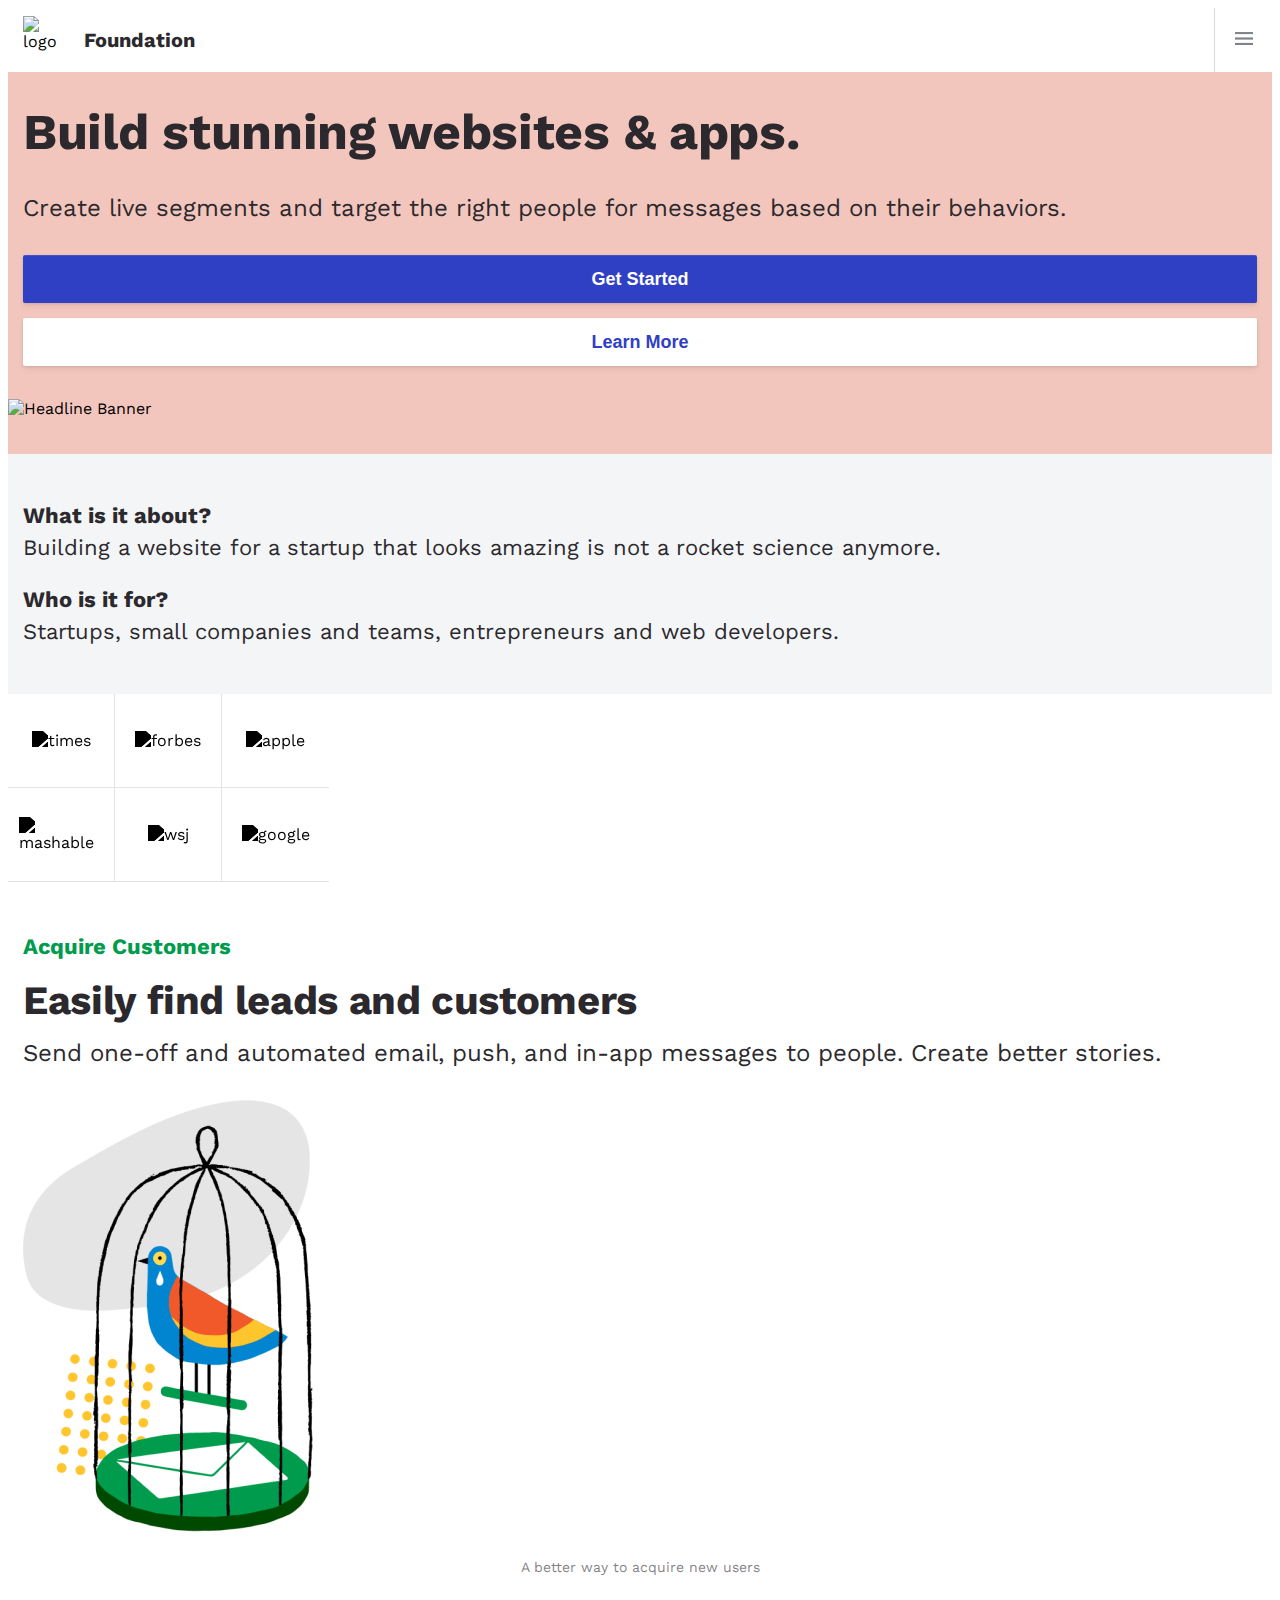
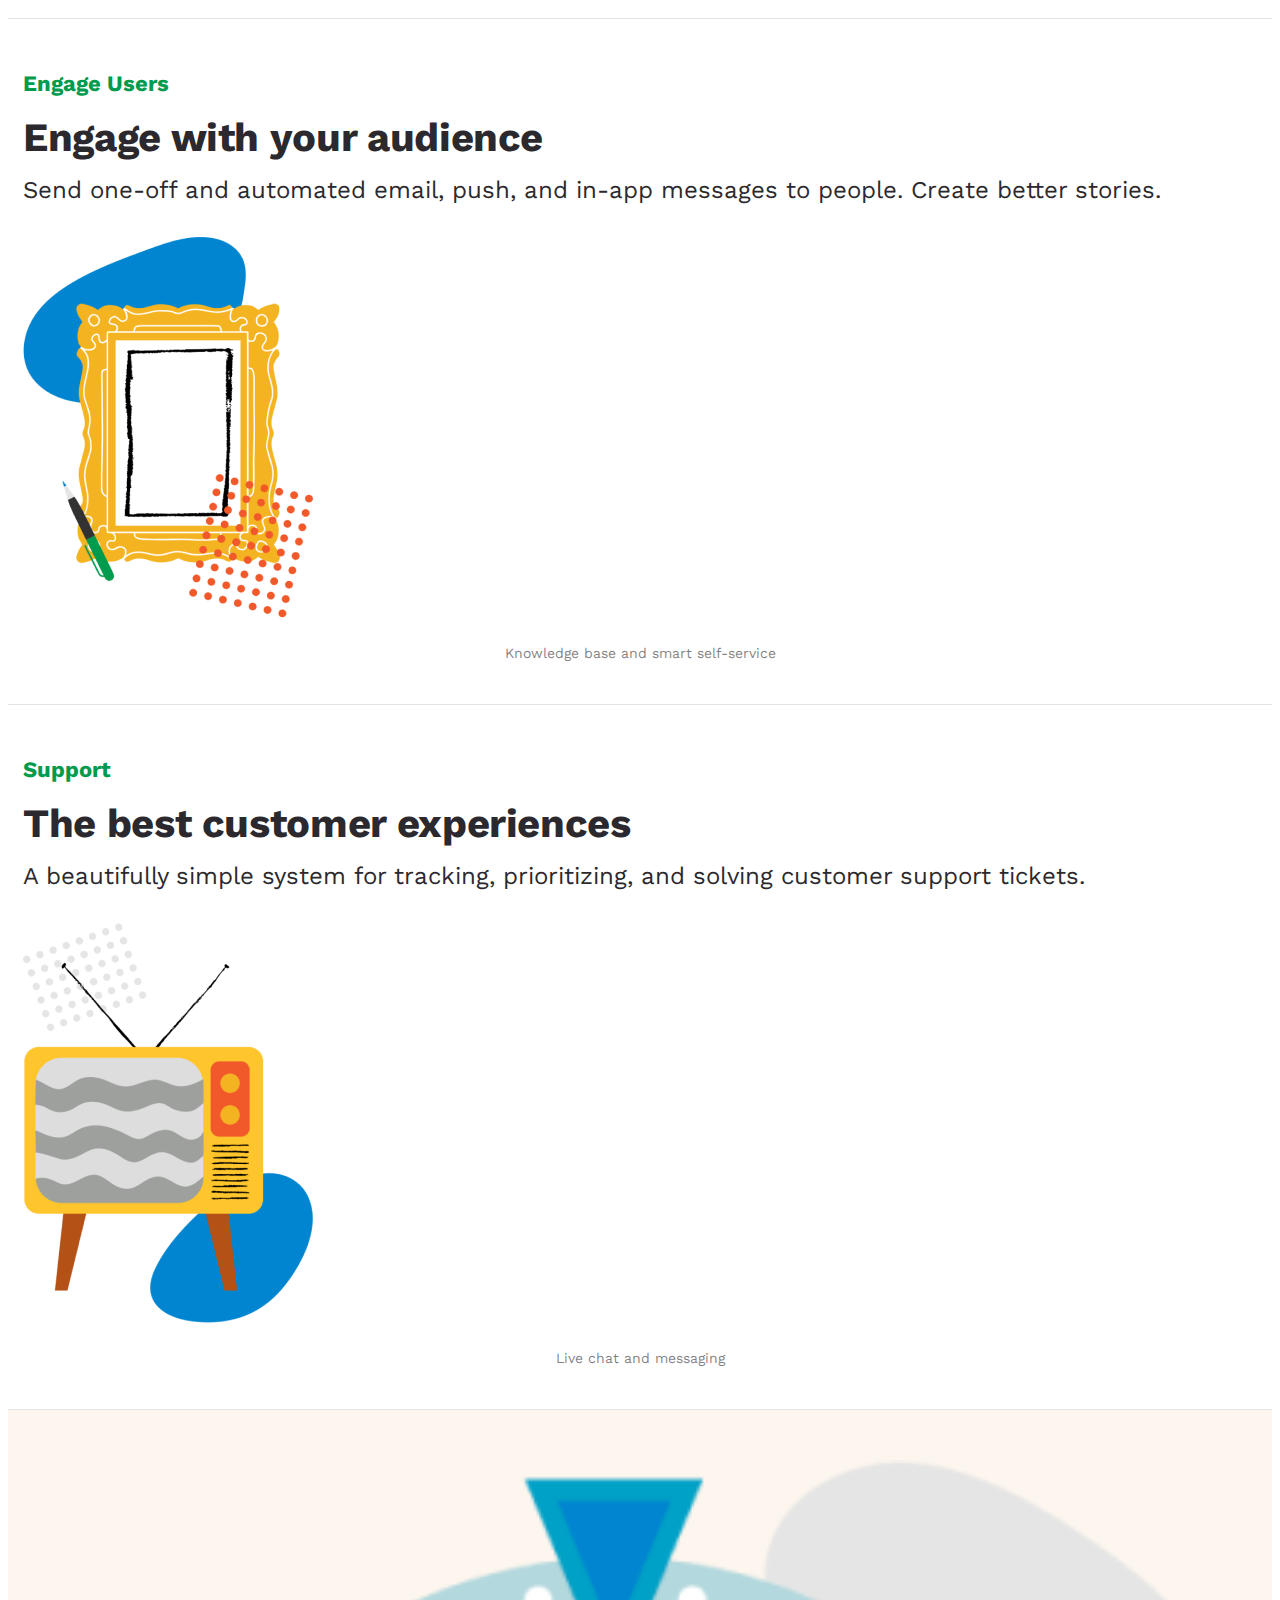
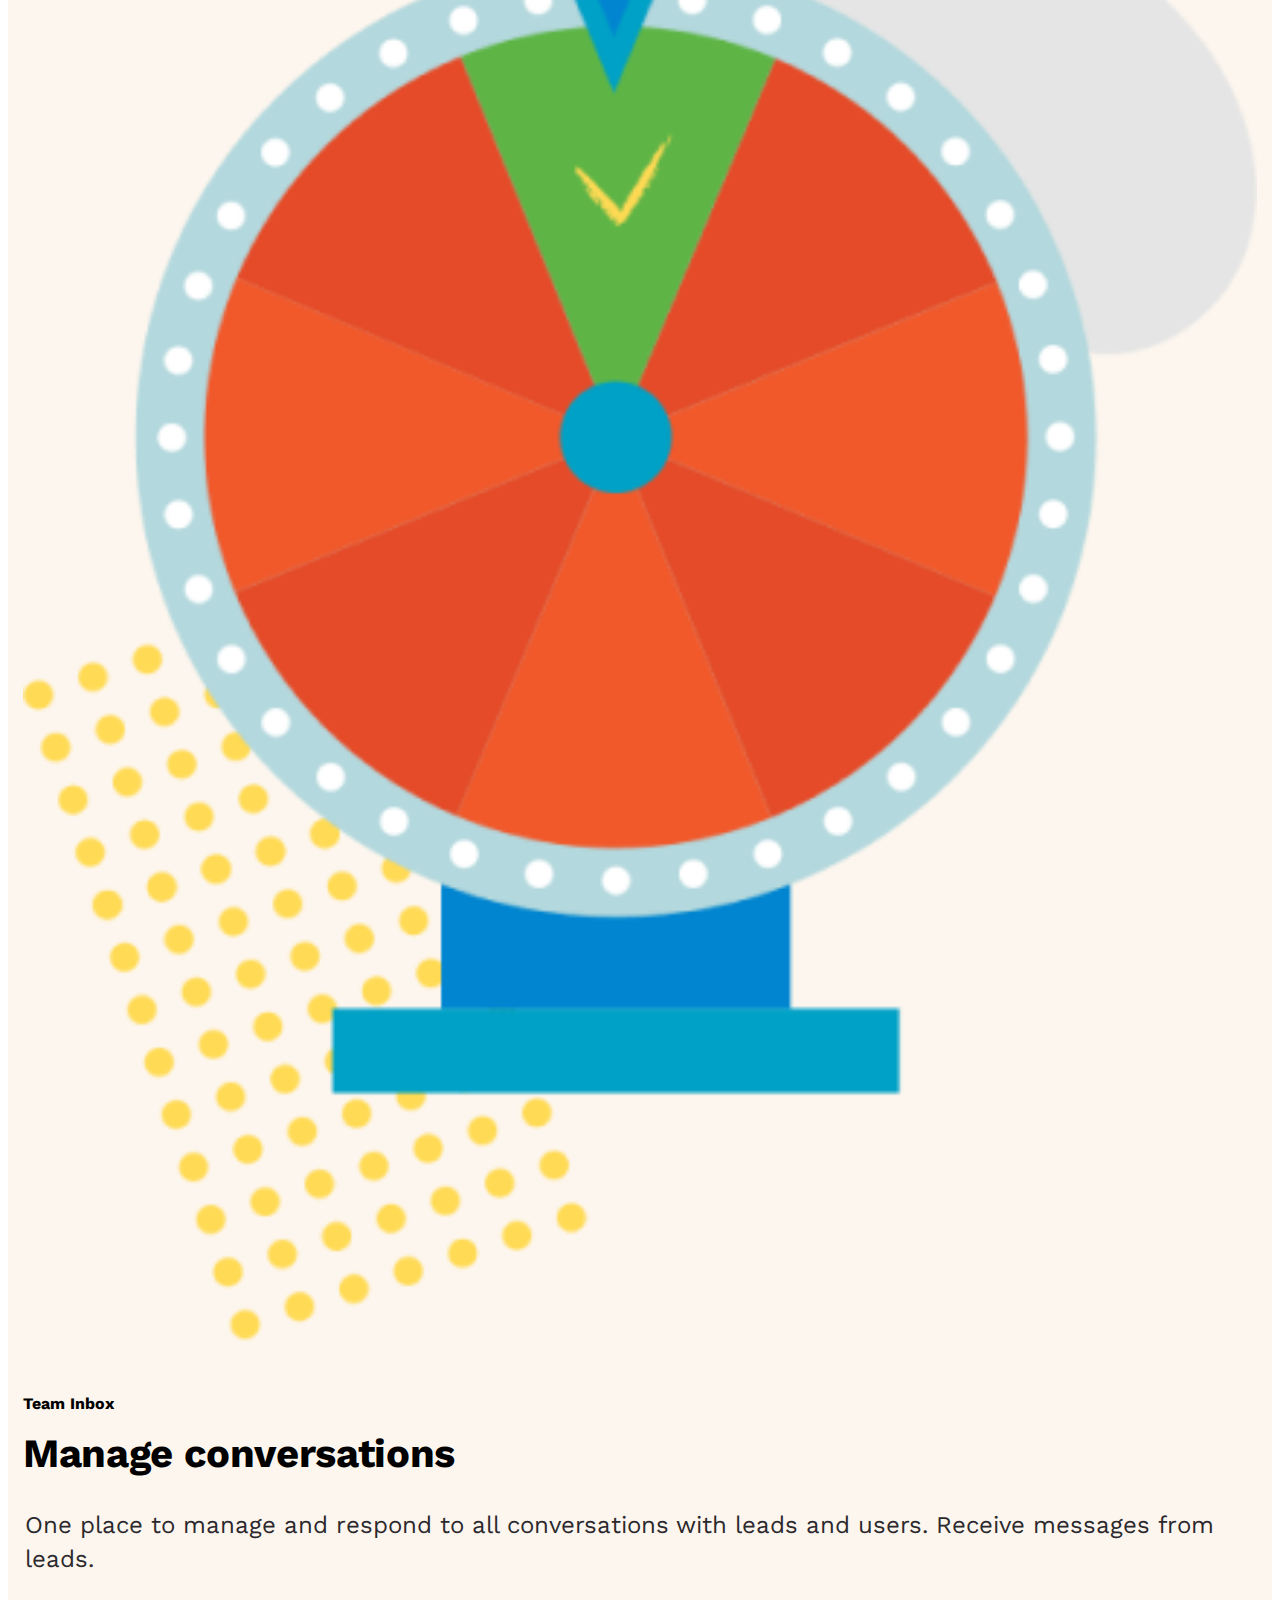
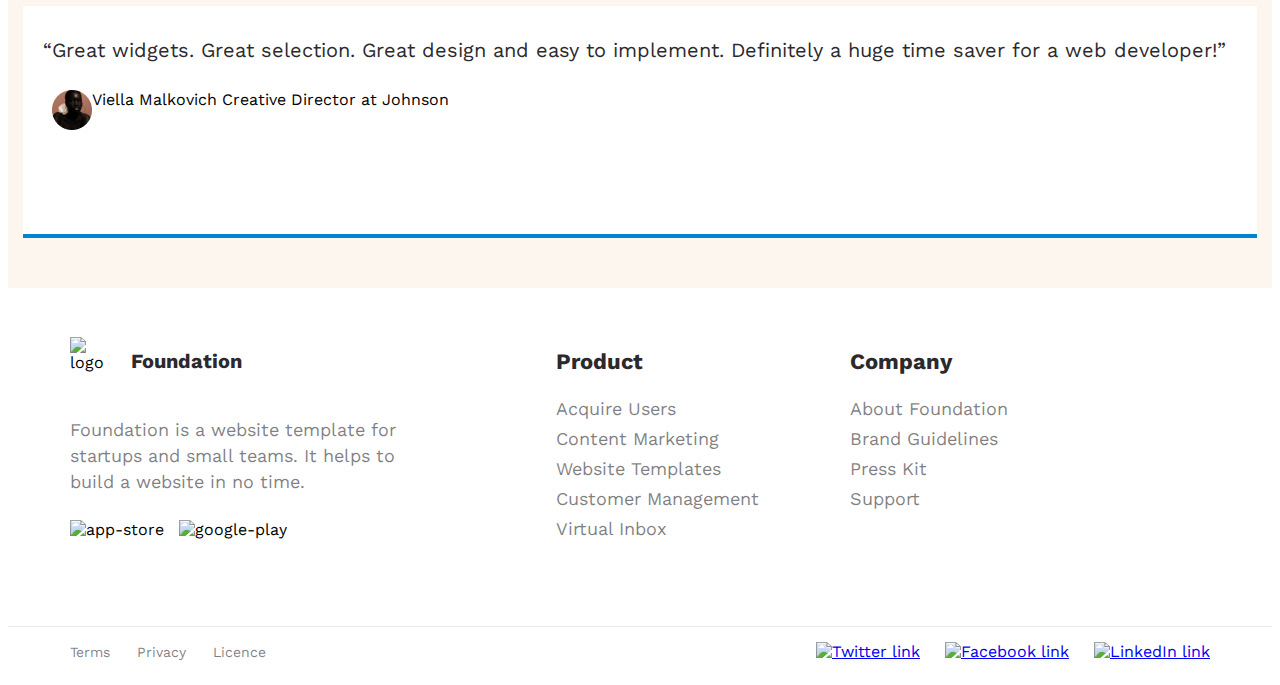
==== task1/index.html @ 483337ec "test" ====
<!DOCTYPE html>
<html lang="en">

<head>
    <meta charset="UTF-8">
    <meta http-equiv="X-UA-Compatible" content="IE=edge">
    <meta name="viewport" content="width=device-width, initial-scale=1.0">
    <title>Document</title>
    <link href="https://fonts.googleapis.com/css2?family=Work+Sans:wght@400;700&display=swap" rel="stylesheet">
    <link rel="stylesheet" href="styles.css">
    <link rel="stylesheet" href="https://cdnjs.cloudflare.com/ajax/libs/normalize/8.0.1/normalize.min.css" integrity="sha512-NhSC1YmyruXifcj/KFRWoC561YpHpc5Jtzgvbuzx5VozKpWvQ+4nXhPdFgmx8xqexRcpAglTj9sIBWINXa8x5w==" crossorigin="anonymous" referrerpolicy="no-referrer"
    />
</head>

<body>

    <!--Header-->

    <div class="page">
        <div class="top-section">
            <header class="header">
                <div class="logo">
                    <img class="logo__image" src="img/icon.png" alt="logo">
                    <div class="logo__text">
                        <div class="logo__name">Foundation</div>
                        <div class="logo__description">Startup landing template</div>
                    </div>
                </div>
                <nav class="navigation">
                    <a href="#" class="navigation__item navigation__item_selected">Home</a>
                    <a href="#" class="navigation__item">Stores</a>
                    <a href="#" class="navigation__item">Library <i class="navigation__arrow"></i></a>

                </nav>
                <button class="action__button header__button ">Get Started</button>
                <button class="header__menu-button"><span class="header__menu-icon"></span></button>
            </header>

            <!--Headline-->

            <section class="headline">
                <div class="headline__content">
                    <h1 class="headline__title">Build stunning websites & apps.</h1>
                    <p class="headline__description">Create live segments and target the right people for messages based on their behaviors.</p>
                    <div class="headline__buttons">
                        <button class="action__button headline__buttons-btn">Get Started</button>
                        <button class="headline__learn-more-button headline__buttons-btn">Learn More</button>
                    </div>
                </div>
                <img class="headline__banner" src="img/headline-image.png" alt="Headline Banner">

            </section>

        </div>

        <!--About-->
        <section class="about">
            <div class="about__container">
                <article class="article">
                    <h4 class="article__title">What is it about?</h4>
                    <p class="article__text">Building a website for a startup that looks amazing is not a rocket science anymore.</p>
                </article>
                <article class="article">
                    <h4 class="article__title">Who is it for?</h4>
                    <p class="article__text">Startups, small companies and teams, entrepreneurs and web developers.</p>
                </article>
            </div>
        </section>

        <!--Customers-->
        <section class="customers">
            <div class="customers__row">
                <div class="cusomers__item">
                    <img class="customers__logo" src="img/logos/times.png" alt="times">
                </div>
                <div class="cusomers__item">
                    <img class="customers__logo" src="img/logos/forbes.png" alt="forbes">
                </div>
                <div class="cusomers__item">
                    <img class="customers__logo" src="img/logos/apple.png" alt="apple">
                </div>
            </div>
            <div class="customers__row">
                <div class="cusomers__item">
                    <img class="customers__logo" src="img/logos/mashable.png" alt="mashable">
                </div>
                <div class="cusomers__item">
                    <img class="customers__logo" src="img/logos/wsj.png" alt="wsj">
                </div>
                <div class="cusomers__item">
                    <img class="customers__logo" src="img/logos/google.png" alt="google">
                </div>
            </div>
        </section>

        <!--Features - Mobile-->
        <section class="tips">
            <div class="tip">
                <span class="tip__subtitle">Acquire Customers</span>
                <h3 class="tip__title">Easily find leads and customers</h3>
                <p class="tip__description">Send one-off and automated email, push, and in-app messages to people. Create better stories.</p>
                <figure class="tip__figure">
                    <img class="tip__image" src="img/features-mobile/ouch.png" alt="bird in cage">
                    <figcaption class="tip__image-description">A better way to acquire new users</figcaption>
                </figure>
            </div>
        </section>

        <section class="tips">
            <div class="tip">
                <span class="tip__subtitle">Engage Users</span>
                <h3 class="tip__title">Engage with your audience</h3>
                <p class="tip__description">Send one-off and automated email, push, and in-app messages to people. Create better stories.</p>
                <figure class="tip__figure">
                    <img class="tip__image" src="img/features-mobile/ouch2.png" alt="mirror">
                    <figcaption class="tip__image-description">Knowledge base and smart self-service</figcaption>
                </figure>
            </div>
        </section>

        <section class="tips">
            <div class="tip">
                <span class="tip__subtitle">Support</span>
                <h3 class="tip__title">The best customer experiences</h3>
                <p class="tip__description">A beautifully simple system for tracking, prioritizing, and solving customer support tickets.</p>
                <figure class="tip__figure">
                    <img class="tip__image" src="img/features-mobile/ouch3.png" alt="TV">
                    <figcaption class="tip__image-description">Live chat and messaging</figcaption>
                </figure>
            </div>
        </section>

        <!--Features - Desktop-->

        <section class="features">
            <img class="features__left-decoration" src="img/features/ouch.png" alt="Half Hiden Head">
            <div class="features__content">
                <div class="features-column">
                    <h4 class="features__subtitle">Features</h4>
                    <h2 class="features__title">Easily find leads and customers</h2>
                    <p class="features__description">Send one-off and automated email, push, and in-app messages to people. Create better stories.</p>
                    <div class="features__advantage-header">
                        <img src="img/features/icon.png" alt="kompas">
                        <h5 class="features__advantage-title">Acquire new customers</h5>
                    </div>
                    <p class="features__advantage-description">Everything you need to start building – including open-source code, documentation.</p>
                    <div class="features__advantage-item">
                        <img src="img/features/icon2.png" alt="building">
                        <span class="features__advantage-item-text">Engage users</span>
                    </div>
                    <div class="features__advantage-item">
                        <img src="img/features/icon3.png" alt="bucket">
                        <span class="features__advantage-item-text">Develop across platforms</span>
                    </div>
                </div>
            </div>
            <img class="features__banner" src="img/features/invision-screen.png" alt="invision screen">
        </section>

        <!--inbox-->
        <div class="inbox">
            <div class="inbox__left-column">
                <img class="inbox__main-image" src="img/ouch.png" alt="spiner">
                <span class="inbox__tagline">Connect with customers and grow faster</span>
            </div>
            <div class="inbox__right-column">
                <div class="team-column">
                    <h4 class="team__subtitle">Team Inbox</h4>
                    <h2 class="team__title">Manage conversations</h2>
                    <p class="team__description">One place to manage and respond to all conversations with leads and users. Receive messages from leads.</p>

                </div>
                <div class="right-column__feedback">
                    <p class="feedback__text">“Great widgets. Great selection. Great design and <span class="feedback__text-bold">easy to implement.</span> Definitely a huge time saver for a web developer!”</p>
                    <div class="feedback__profile-container">
                        <img class="feedback__profile-img" src="img/Profile Image.png" alt="profile Image">
                        <div class="feedback__profile">
                            <span class="profile-name">Viella Malkovich</span>
                            <span class="profile-title">Creative Director at Johnson</span>
                        </div>
                    </div>
                </div>
            </div>
        </div>

        <!--Footer-->

        <footer class="footer">
            <div class="footer-navigation">
                <div class="about-company">
                    <div class="logo">
                        <img class="logo__image" src="img/icon-footer.png" alt="logo">
                        <div class="logo__text">
                            <div class="logo__name">Foundation</div>
                            <div class="logo__description">Startup landing template</div>
                        </div>
                    </div>
                    <p class="footer__description">Foundation is a website template for startups and small teams. It helps to build a website in no time.</p>
                    <div class="downloads">
                        <img class="downloads__item" src="img/app-store.png" alt="app-store">
                        <img class="" src="img/google-play.png" alt="google-play">
                    </div>
                </div>
                <div class="adittional-navigation">
                    <div class="adittional-navigation__column nav-links">
                        <h3 class="nav-links__title">Product</h3>
                        <ul class="nav-links__list">
                            <li class="nav-links__list-item">Acquire Users </li>
                            <li class="nav-links__list-item">Content Marketing</li>
                            <li class="nav-links__list-item">Website Templates</li>
                            <li class="nav-links__list-item">Customer Management</li>
                            <li class="nav-links__list-item">Virtual Inbox</li>
                        </ul>
                    </div>
                    <div class="nav-links">
                        <h3 class="nav-links__title">Company</h3>
                        <ul class="nav-links__list">
                            <li class="nav-links__list-item">About Foundation </li>
                            <li class="nav-links__list-item">Brand Guidelines</li>
                            <li class="nav-links__list-item">Press Kit</li>
                            <li class="nav-links__list-item">Support</li>
                        </ul>
                    </div>
                </div>
            </div>
    </div>
    <div class="footer__line"></div>
    <div class="footer-links">
        <nav class="terms">
            <a href="#" class="terms__items">Terms</a>
            <a href="#" class="terms__items">Privacy</a>
            <a href="#" class="terms__items">Licence</a>
        </nav>
        <div class="social-links">
            <a class="social-links__item" href="https://twitter.com" target="_blank"><img src="img/icon-twitter.png" alt="Twitter link"></a>
            <a class="social-links__item" href="https://facebook.com" target="_blank"><img src="img/icon-fb.png" alt="Facebook link"></a>
            <a class="social-links__item" href="https://linkedIn.com" target="_blank"><img src="img/linkedIn.png" alt="LinkedIn link"></a>
        </div>
    </div>
    </footer>
    </div>
</body>

</html>
---- task1/styles.css ----
* {
  box-sizing: border-box;
}

.header {
  height: 64px;
  width: 100%;
  background-color: #FFFFFF;
  display: flex;
  padding-left: 15px;
  align-items: center;
  max-width: 100%;
}

.header__menu-button {
  width: 58px;
  border-left: 1px solid rgba(0, 0, 0, 0.15);
  border-right: 0;
  border-top: 0;
  border-bottom: 0;
  margin-left: auto;
  background: transparent;
  height: 100%;
  padding: 0;
}

.header__menu-icon {
  width: 18px;
  height: 13px;
  background-image: url("img/Shape.png");
  display: inline-block;
}

.navigation {
  display: none;
}

.header__button {
  display: none;
}

@media screen and (min-width: 1400px) {
  .top-section {
    background-color: #F3C6BD;
    padding-top: 39px;
  }
  .navigation {
    display: block;
    margin-top: 7px;
    margin-left: 335px;
    margin-right: 75px;
  }
  .header {
    width: 1140px;
    height: 62px;
    margin: auto;
    display: flex;
    background-color: #F3C6BD;
  }
  .header__button {
    display: block;
  }
  .logo__description {
    margin-left: 15px;
    line-height: 25px;
    font-size: 18px;
    color: #2B292D;
  }
  .header__button {
    display: block;
  }
  .logo__name {
    font-weight: 700;
    font-size: 20px;
    line-height: 25px;
    color: #2B292D;
  }
  .logo__image {
    margin-right: 15px;
    width: 60px;
    height: 60px;
  }
  .header__menu-button {
    display: none;
  }
}
.navigation__item {
  color: #2B292D;
  text-decoration: none;
  line-height: 25px;
  font-size: 18px;
  margin-right: 50px;
}

.navigation__item_selected {
  font-weight: 700;
}

.navigation__item:last-child {
  margin-right: 0;
}

.navigation__arrow {
  margin-left: 11px;
  background-image: url(img/Arrow.png);
  display: inline-block;
  width: 8px;
  height: 5px;
}

.logo {
  display: flex;
  align-items: center;
}

.logo__image {
  width: 48px;
  height: 48px;
  margin-right: 13px;
}

.logo__name {
  font-weight: 700;
  font-size: 20px;
  line-height: 60px;
  color: #2B292D;
}

.logo__description {
  display: none;
}

.top-section {
  background-color: #F3C6BD;
}

.action__button {
  height: 48px;
  width: 160px;
  background-color: #3040C4;
  font-weight: 700;
  font-size: 18px;
  line-height: 13px;
  color: #FFFFFF;
  border: none;
  border-radius: 2px;
  box-shadow: 0px 1px 3px rgba(0, 0, 0, 0.1), 0px 4px 6px rgba(0, 0, 0, 0.05), inset 0px 1px 0px rgba(255, 255, 255, 0.1);
}

.footer {
  margin-top: auto;
  display: flex;
  flex-direction: column;
  margin-bottom: 0;
}

.footer__line {
  border-top: 1px solid #2B292D;
  width: 100%;
  margin: 0;
  opacity: 0.1;
}

.footer-links {
  width: 1140px;
  height: 50px;
  margin: 0 auto;
}

.footer-navigation {
  height: 338px;
  width: 1140px;
  margin: 0 auto;
  display: flex;
}

.footer__description {
  font-size: 18px;
  line-height: 26px;
  width: 360px;
  margin-top: 26px;
  margin-bottom: 0px;
  color: rgba(43, 41, 45, 0.6);
}

.downloads {
  margin-top: 25px;
}

.downloads__item {
  margin-right: 10px;
}

.terms {
  line-height: 50px;
  font-size: 14px;
}

.terms__items {
  text-decoration: none;
  color: rgba(43, 41, 45, 0.6);
  margin-right: 22px;
}

.social-links {
  margin-left: auto;
}

.social-links__item {
  margin-left: 20px;
}

.footer-links {
  display: flex;
  align-items: center;
}

.adittional-navigation {
  margin-top: 60px;
  margin-left: 126px;
  display: flex;
}

.adittional-navigation__column {
  margin-right: 29px;
}

.nav-links__title {
  font-weight: 700;
  font-size: 22px;
  line-height: 28px;
  color: #2B292D;
  margin: 0;
}

.nav-links__list {
  list-style-type: none;
  font-size: 18px;
  line-height: 30px;
  color: rgba(43, 41, 45, 0.6);
  padding: 0;
  margin: 0;
  margin-top: 18px;
  width: 265px;
}

.about-company {
  margin-top: 43px;
}

.headline {
  width: 100%;
}

.headline__content {
  margin: 35px 15px 33px 15px;
}

.headline__banner {
  width: 100%;
  margin-bottom: 36px;
}

.headline__title {
  font-weight: 700;
  font-size: 50px;
  line-height: 50px;
  letter-spacing: -0.3125px;
  color: #2B292D;
}

.headline__description {
  margin-top: 34px;
  margin-bottom: 0px;
  font-size: 24px;
  line-height: 34px;
  color: #2B292D;
}

.headline__buttons {
  margin-top: 30px;
}

.headline__learn-more-button {
  margin-top: 15px;
  width: 158px;
  height: 48px;
  background-color: #FFFFFF;
  font-weight: 700;
  font-size: 18px;
  line-height: 13px;
  color: #3040C4;
  border: none;
  border-radius: 2px;
  box-shadow: 0px 1px 3px rgba(0, 0, 0, 0.1), 0px 4px 6px rgba(0, 0, 0, 0.05), inset 0px 1px 0px rgba(255, 255, 255, 0.1);
}

@media screen and (max-width: 1399px) {
  .headline__buttons-btn {
    width: 100%;
  }
}
@media screen and (min-width: 1400px) {
  .headline__content {
    position: absolute;
    z-index: 1;
  }
  .headline {
    width: 1140px;
    margin: auto;
    position: relative;
    margin-top: 84px;
    display: flex;
    padding-bottom: 77px;
  }
  .headline__title {
    width: 754px;
    height: 165px;
    font-weight: bold;
    font-weight: 700;
    font-size: 80px;
    line-height: 78px;
    letter-spacing: -0.5px;
    color: #2B292D;
  }
  .headline__description {
    margin-top: 34px;
    margin-bottom: 0px;
    height: 102px;
    width: 456px;
    font-size: 24px;
    line-height: 34px;
    color: #2B292D;
  }
  .headline__buttons {
    margin-top: 58px;
    display: flex;
  }
  .headline__learn-more-button {
    margin-left: 10px;
    margin-top: 0;
  }
  .headline__banner {
    position: relative;
    right: -105px;
    top: 0;
    width: 796px;
    height: 448px;
    margin-left: auto;
  }
}
.about__container {
  display: flex;
  flex-direction: column;
  background: #F4F5F7;
  justify-content: space-between;
  padding: 46px 15px;
  width: 100%;
}

.article:last-child {
  margin-top: 20px;
}

.article {
  font-size: 22px;
  line-height: 32px;
}

.article__title {
  font-weight: 700;
  margin: 0;
  color: #2B292D;
}

.article__text {
  color: #2B292D;
  margin: 0;
}

@media screen and (min-width: 1400px) {
  .about__container {
    display: flex;
    flex-direction: row;
    justify-content: space-between;
    padding: 77px 130px 76px 130px;
  }
  .article:last-child {
    margin-top: 0px;
  }
  .article {
    width: 555px;
  }
}
.customers {
  display: flex;
  flex-direction: column;
}

.customers__row {
  display: flex;
}

.cusomers__item {
  height: 94px;
  width: 107px;
  border-bottom: 1px solid #e3e3e3;
  border-right: 1px solid #e3e3e3;
  display: flex;
  align-items: center;
  justify-content: center;
}

.cusomers__item:last-child {
  border-right: none;
}

.customers__logo {
  filter: brightness(0);
  max-width: 80%;
}

@media screen and (min-width: 1400px) {
  .customers {
    display: flex;
    width: 1140px;
    padding-top: 30px;
    padding-bottom: 106px;
    margin: auto;
    justify-content: space-between;
    align-items: center;
    flex-direction: row;
  }
  .cusomers__item {
    border: none;
  }
  .customers__row {
    flex: 1;
    justify-content: space-around;
  }
}
.features {
  display: flex;
  position: relative;
}

@media screen and (max-width: 1399px) {
  .features {
    display: none;
  }
}
.features__content {
  width: 1140px;
  margin: auto;
  margin-top: 84px;
  display: flex;
  padding-bottom: 77px;
}

.features-column {
  width: 459px;
}

.features__subtitle {
  font-weight: 700;
  font-size: 22px;
  line-height: 34px;
  color: #009B4D;
  margin: 0;
}

.features__title {
  font-weight: 700;
  font-size: 56px;
  line-height: 56px;
  width: 462px;
  height: 112px;
  margin-bottom: 0;
  margin-top: 24px;
  letter-spacing: -0.5px;
}

.features__description {
  font-size: 24px;
  line-height: 34px;
  color: #2B292D;
  width: 461px;
  margin-top: 30px;
  margin-bottom: 0px;
}

.features__advantage-header {
  margin-top: 42px;
  display: flex;
}

.features__advantage-title {
  font-weight: 700;
  font-size: 22px;
  line-height: 26px;
  color: #3142C6;
  margin: 0;
  margin-left: 15px;
}

.features__advantage-description {
  margin-top: 8px;
  margin-bottom: 0px;
  font-weight: 400;
  font-size: 18px;
  line-height: 26px;
  padding-bottom: 20px;
  color: #2B292D;
  border-bottom: 3px solid #3142C6;
}

.features__advantage-item {
  border-bottom: 1px solid rgba(43, 41, 45, 0.1490196078);
  margin-top: 20px;
  padding-bottom: 22px;
  display: flex;
}

.features__advantage-item-text {
  margin-left: 15px;
  line-height: 26px;
  font-weight: 700;
  font-size: 22px;
}

.features__left-decoration {
  height: 166px;
  position: absolute;
  top: 340px;
}

.features__banner {
  position: absolute;
  right: 0;
  top: 80px;
  height: 597px;
}

.inbox {
  flex-direction: column;
  height: 100%;
  background-color: rgba(252, 240, 227, 0.6);
}

.right-column__feedback {
  margin-top: 44px;
  width: 519px;
  border-bottom: 4px solid #0185D0;
  margin-bottom: 0;
}

.inbox__left-column {
  padding: 50px 15px 32px 15px;
  display: flex;
  flex-direction: column;
}

.inbox__tagline {
  display: none;
}

.inbox__right-column {
  margin-top: 0;
  margin-left: 15px;
  margin-right: 15px;
  padding-bottom: 50px;
}

.team__title {
  margin-top: 17px;
  font-size: 40px;
  line-height: 40px;
  letter-spacing: -0.357143px;
  width: 100%;
  height: 100%;
}

.team-column {
  margin: 0;
}

.team__description {
  font-size: 24px;
  line-height: 34px;
  color: #2B292D;
  width: 100%;
  margin-top: 18px;
  margin-bottom: 0px;
  margin-left: 2px;
}

.right-column__feedback {
  margin-top: 30px;
  background: linear-gradient(180deg, rgba(255, 255, 255, 0.05) 0%, rgba(255, 255, 255, 0.00001) 100%), #FFFFFF;
  width: 100%;
  padding-bottom: 50px;
}

.feedback__text {
  font-size: 20px;
  line-height: 28px;
  color: #2B292D;
  padding: 30px 20px 26px 20px;
  margin: 0;
  width: 100%;
}

.feedback__profile-container {
  display: flex;
  margin-left: 20px;
  padding-bottom: 24px;
}

.feedback__profile-img {
  padding-bottom: 24px;
}

.feedback__profile-container {
  display: flex;
  margin-left: 29px;
  padding-bottom: 30px;
}

@media screen and (min-width: 1399px) {
  .inbox {
    display: flex;
    height: 790px;
    background: rgba(252, 240, 227, 0.6);
    flex-direction: row;
  }
  .inbox__left-column {
    margin-left: 193px;
    margin-top: 142px;
    display: flex;
    flex-direction: column;
  }
  .inbox__tagline {
    display: block;
    font-size: 14px;
    line-height: 22px;
    text-align: center;
    color: rgba(43, 41, 45, 0.6);
    margin-top: 15px;
  }
  .inbox__right-column {
    margin-top: 115px;
    margin-left: 164px;
  }
  .right-column__feedback {
    background: linear-gradient(180deg, rgba(255, 255, 255, 0.05) 0%, rgba(255, 255, 255, 0.00001) 100%), #FFFFFF;
  }
  .team__subtitle {
    font-weight: 700;
    font-size: 22px;
    line-height: 34px;
    color: #F1592B;
    margin: 0;
    margin-left: 2px;
  }
  .team__description {
    font-size: 24px;
    line-height: 34px;
    color: #2B292D;
    width: 461px;
    margin-top: 30px;
    margin-bottom: 0px;
    margin-left: 2px;
  }
  .team-column {
    margin-left: 26px;
  }
  .team__title {
    font-weight: 700;
    font-size: 56px;
    line-height: 56px;
    width: 462px;
    height: 112px;
    margin-bottom: 0;
    margin-top: 24px;
    letter-spacing: -0.5px;
  }
  .right-column__feedback {
    margin-top: 44px;
    width: 519px;
    border-bottom: 4px solid #0185D0;
    margin-bottom: 0;
  }
  .feedback__text {
    font-size: 20px;
    line-height: 28px;
    color: #2B292D;
    padding: 30px 30px 26px 30px;
    margin: 0;
  }
  .feedback__text-bold {
    font-weight: 700;
  }
  .feedback__profile-container {
    display: flex;
    margin-left: 29px;
    padding-bottom: 24px;
  }
  .feedback__profile {
    display: flex;
    flex-direction: column;
    margin-left: 11px;
    line-height: 22px;
    font-size: 16px;
  }
  .profile-name {
    font-weight: 700;
  }
  .profile-title {
    color: rgba(43, 41, 45, 0.6);
  }
}
.tips {
  margin-top: 8px;
}

.tip {
  padding: 40px 15px 0px 15px;
  border-bottom: 1px solid #E3E3E3;
}

.tip__subtitle {
  margin-top: 48px;
  font-weight: 700;
  font-size: 22px;
  line-height: 34px;
  color: #009B4D;
}

.tip__figure {
  margin: 0;
  margin-bottom: 40px;
}

.tip__title {
  margin: 0;
  margin-top: 17px;
  font-weight: 700;
  font-size: 40px;
  line-height: 40px;
  letter-spacing: -0.357143px;
  color: #2B292D;
}

.tip__description {
  margin: 0;
  margin-top: 15px;
  font-weight: 400;
  font-size: 24px;
  line-height: 34px;
  color: #2B292D;
}

.tip__image {
  margin-top: 30px;
  max-width: 100%;
}

.tip__image-description {
  margin-top: 20px;
  font-size: 14px;
  line-height: 22px;
  text-align: center;
  color: rgba(43, 41, 45, 0.6);
}

@media screen and (min-width: 1400px) {
  .tips {
    display: none;
  }
}
* {
  box-sizing: border-box;
}

body {
  font-family: "Work Sans";
}

.page {
  width: 100%;
  overflow-x: hidden;
}

@media screen and (min-width: 1399px) {
  .page {
    width: 1400px;
    margin: auto;
    min-height: 100vh;
    display: flex;
    flex-direction: column;
  }
}

/*# sourceMappingURL=styles.css.map */
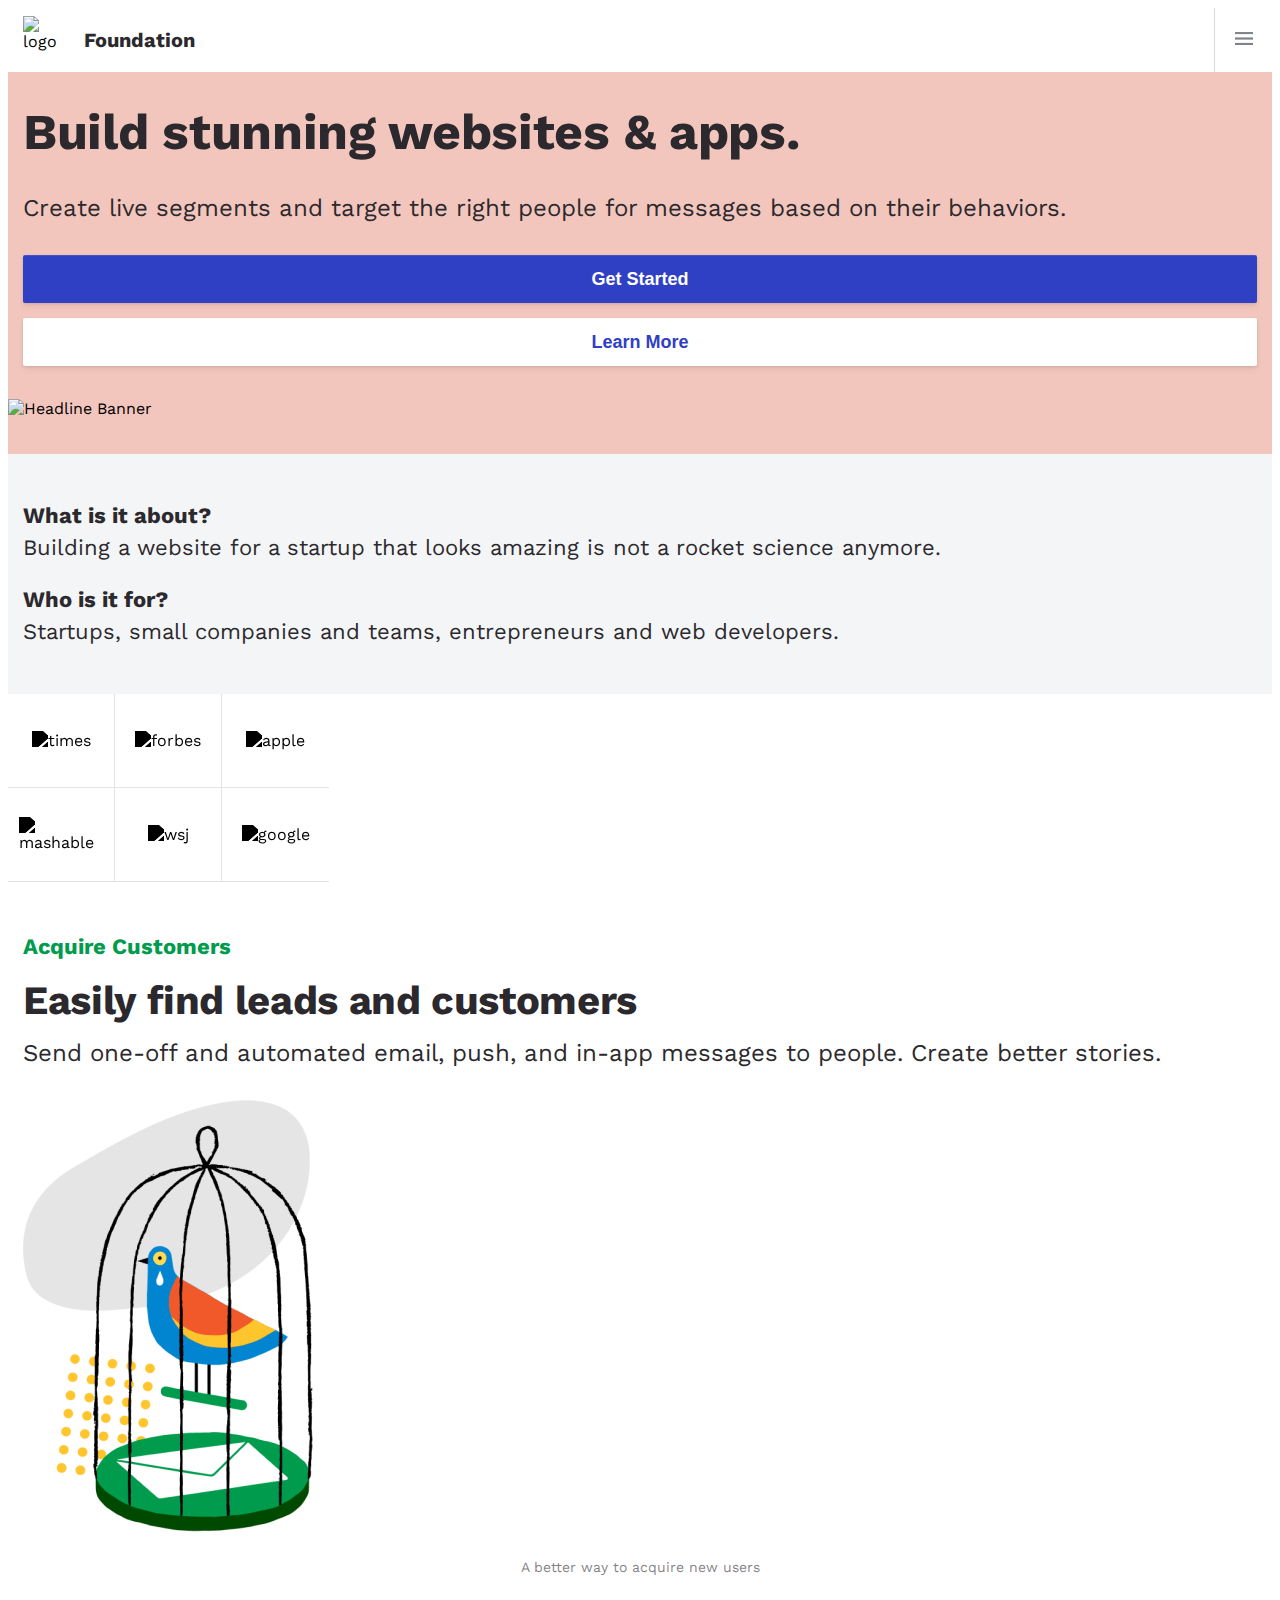
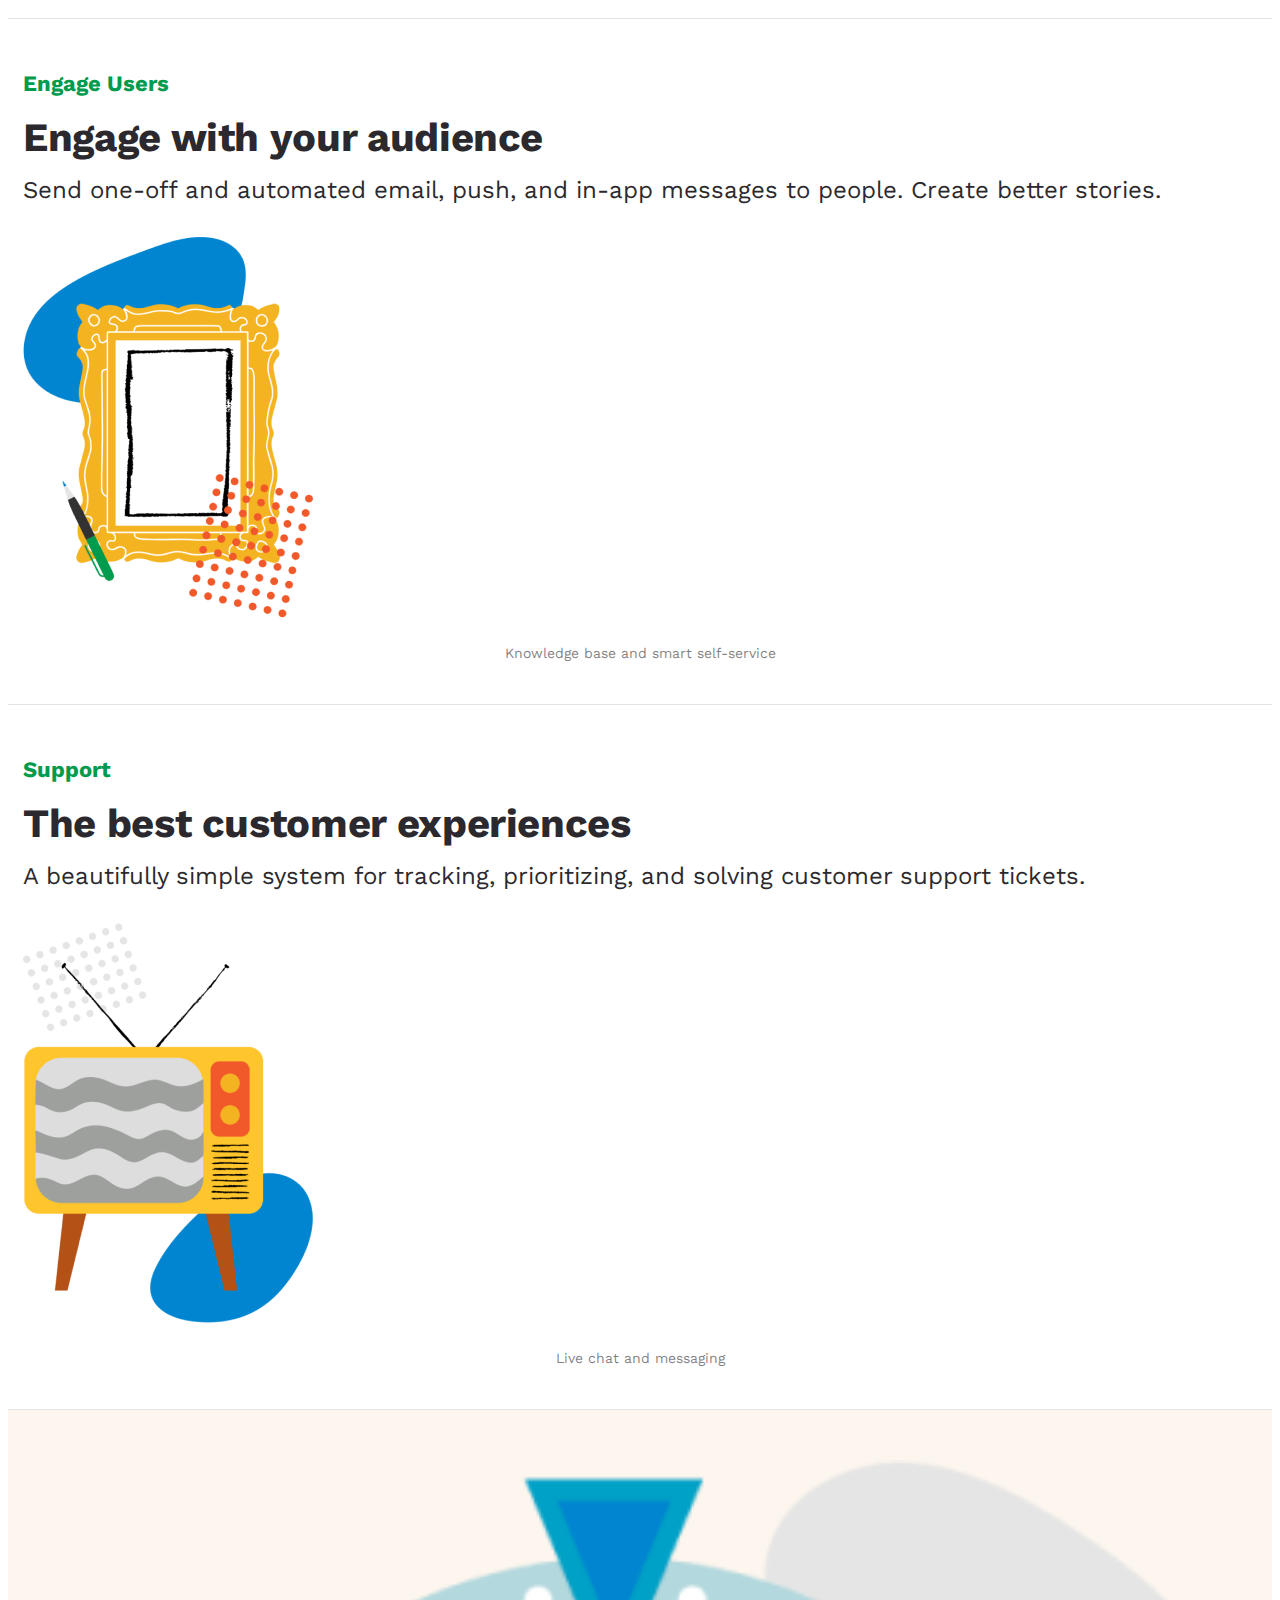
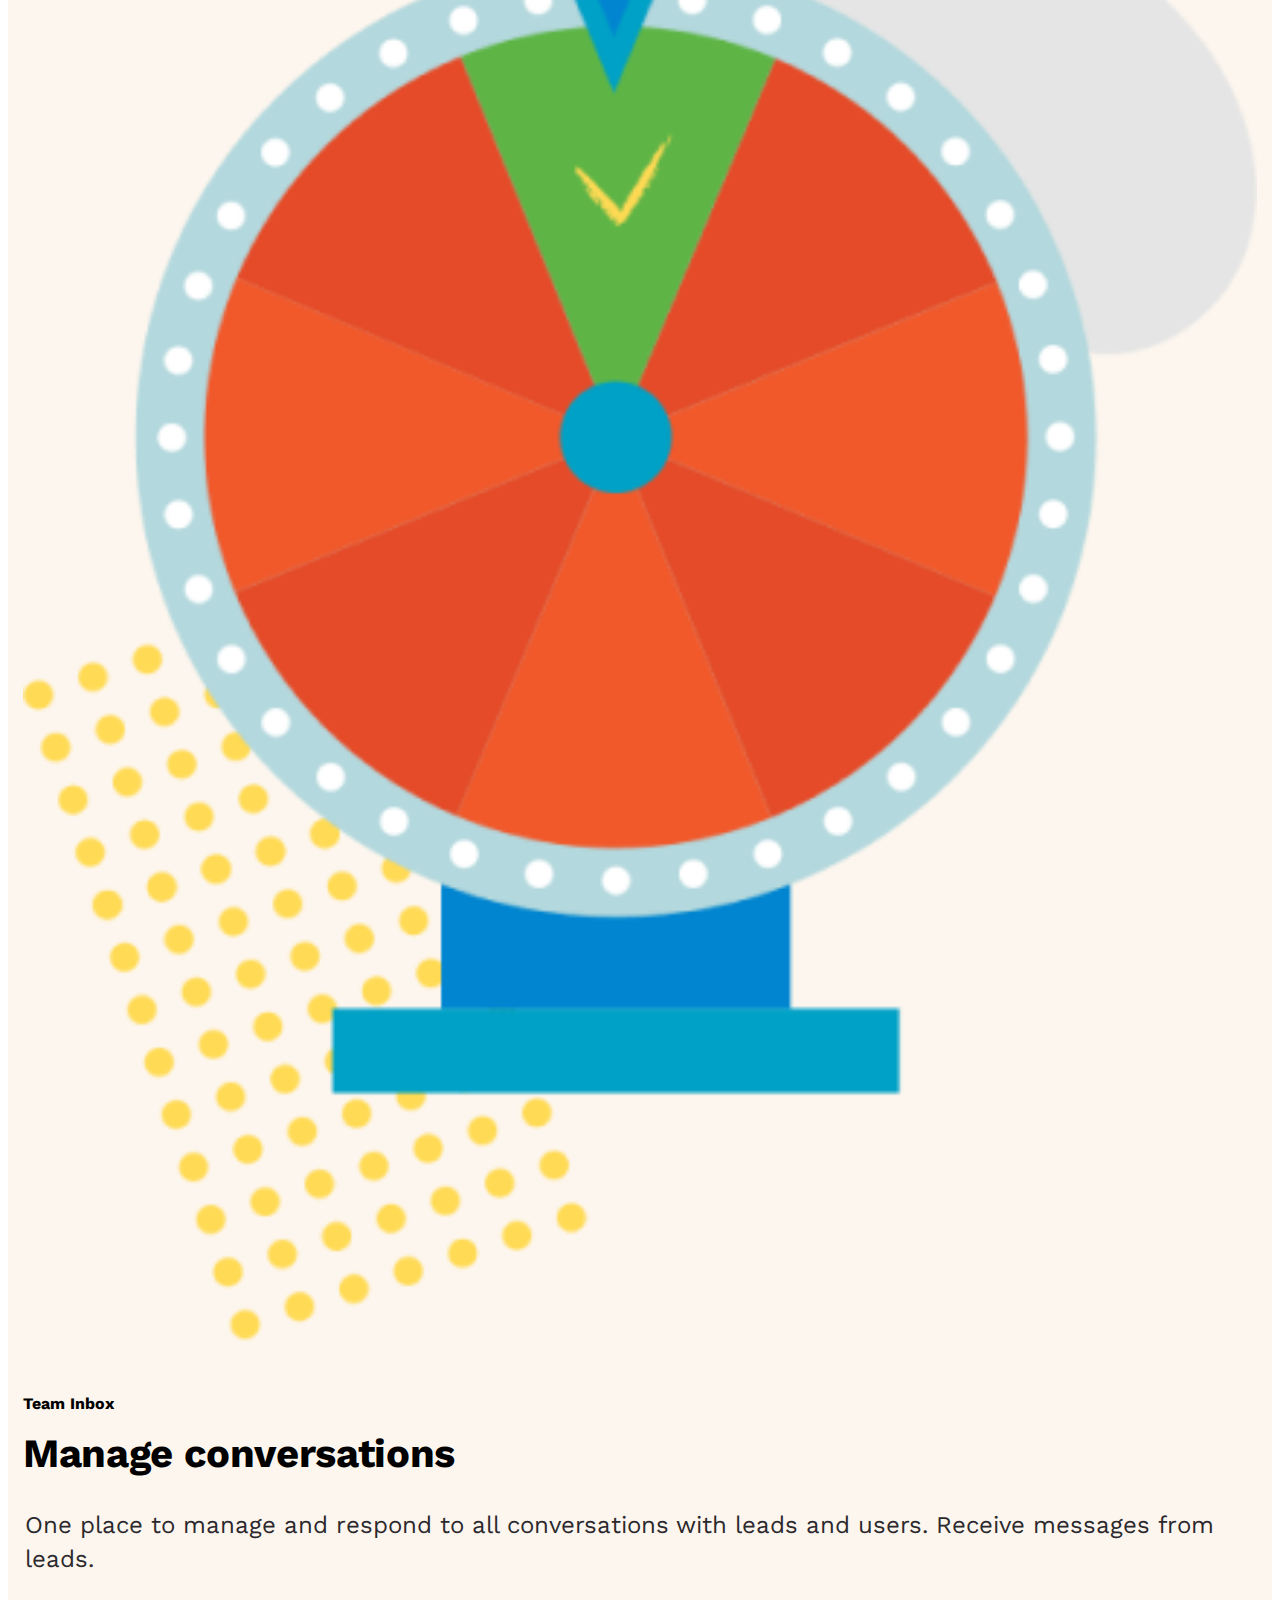
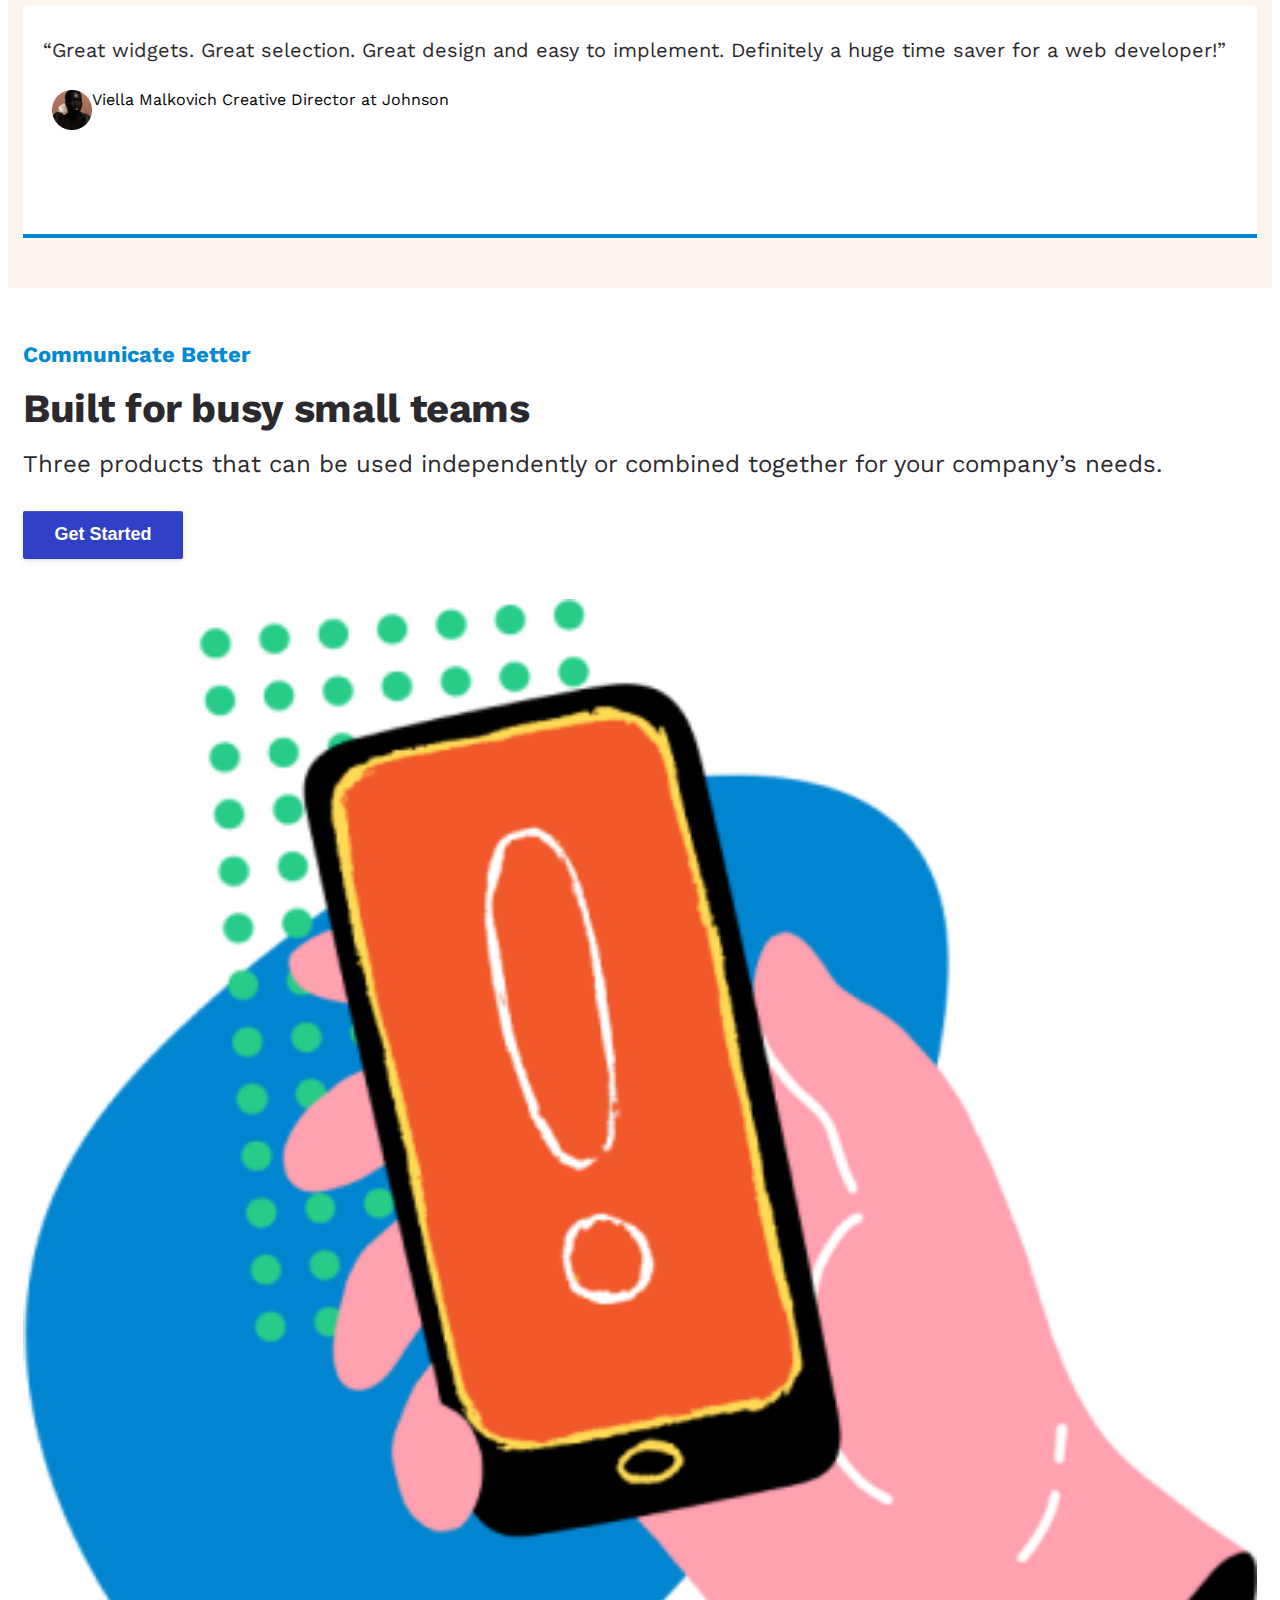
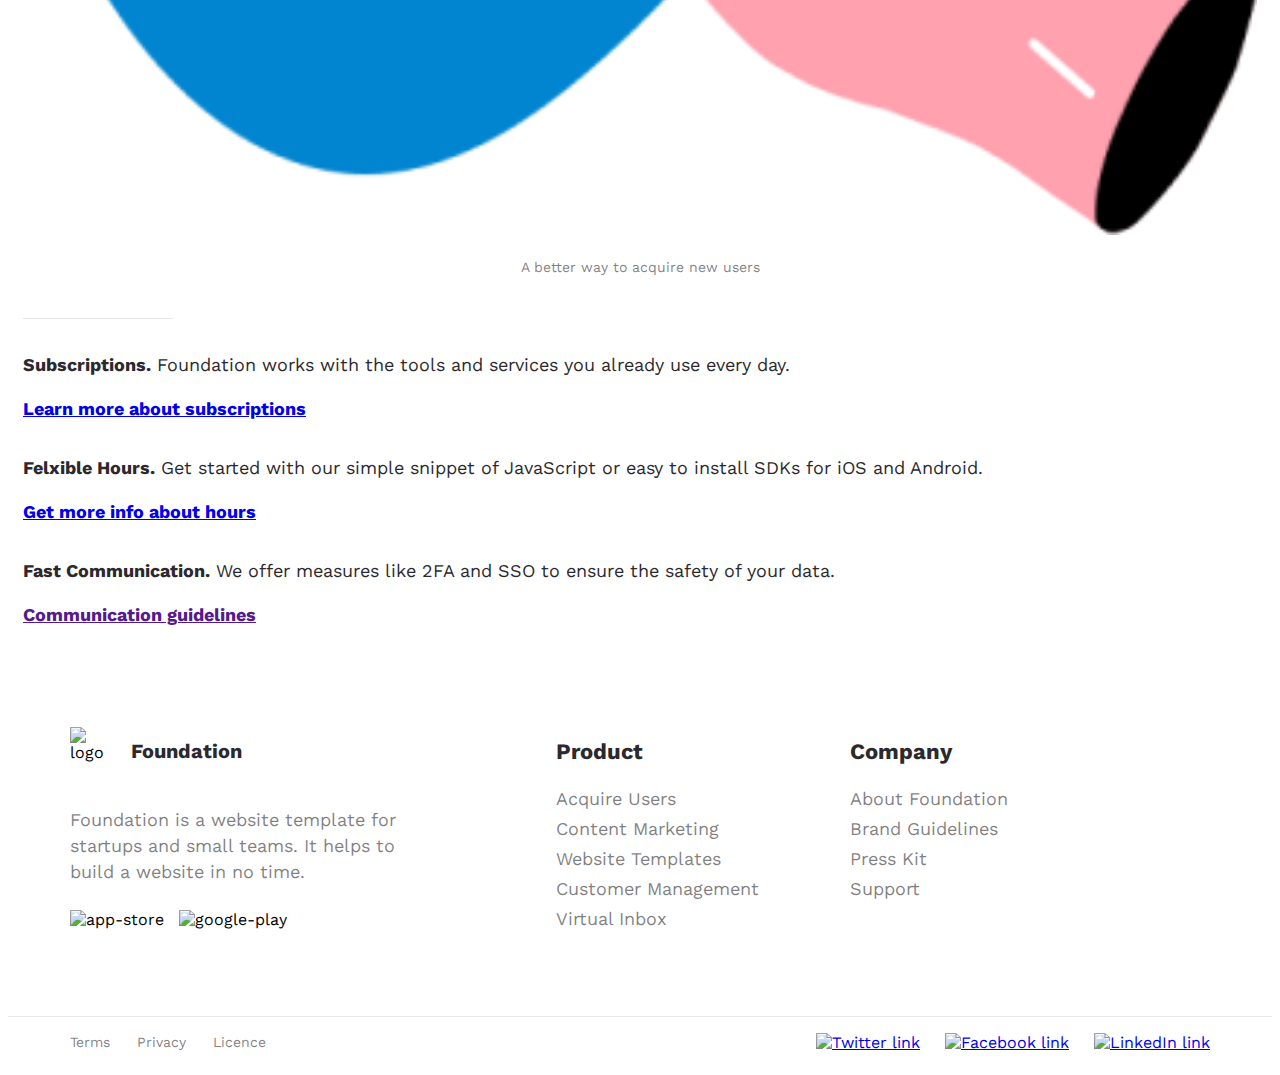
==== commit b0ab8b16: "test" ====
--- a/task1/index.html
+++ b/task1/index.html
@@ -158,7 +158,7 @@
         </section>
 
         <!--inbox-->
-        <div class="inbox">
+        <section class="inbox">
             <div class="inbox__left-column">
                 <img class="inbox__main-image" src="img/ouch.png" alt="spiner">
                 <span class="inbox__tagline">Connect with customers and grow faster</span>
@@ -181,7 +181,42 @@
                     </div>
                 </div>
             </div>
-        </div>
+        </section>
+
+        <!--Communication-->
+
+        <section class="communication">
+            <div class="communication__left-column">
+                <div class="communication__text-container">
+                    <h4 class="communication__subtitle">Communicate Better</h4>
+                    <h2 class="communication__title">Built for busy small teams</h2>
+                    <p class="communication__description">Three products that can be used independently or combined together for your company’s needs.</p>
+                    <button class="action__button communication__button ">Get Started</button>
+                </div>
+                <div class="communication__image-container">
+                    <img class="communication__image" src="img/ouch-communication.png" alt="Hand with phone">
+                    <span class="communication__tagline">A better way to acquire new users</span>
+                </div>
+
+            </div>
+            <div class="communication__right-column">
+                <div class="communication__line"></div>
+                <div class="communication__subscriptions-block">
+                    <div class="communication__subscriptions-container">
+                        <p class="communication__subscriptions"><span class="communication-bold">Subscriptions.</span> Foundation works with the tools and services you already use every day.</p>
+                        <a class="communication__links communication-bold" href="#">Learn more about subscriptions</a>
+                    </div>
+                    <div class="communication__subscriptions-container">
+                        <p class="communication__subscriptions"><span class="communication-bold">Felxible Hours.</span> Get started with our simple snippet of JavaScript or easy to install SDKs for iOS and Android.</p>
+                        <a class="communication__links communication-bold" href="#">Get more info about hours</a>
+                    </div>
+                    <div class="communication__subscriptions-container">
+                        <p class="communication__subscriptions"><span class="communication-bold">Fast Communication.</span> We offer measures like 2FA and SSO to ensure the safety of your data.</p>
+                        <a class="communication__links communication-bold" href="">Communication guidelines</a>
+                    </div>
+                </div>
+            </div>
+        </section>
 
         <!--Footer-->
 
--- a/task1/styles.css
+++ b/task1/styles.css
@@ -135,6 +135,7 @@
 }
 
 .action__button {
+  padding: 0;
   height: 48px;
   width: 160px;
   background-color: #3040C4;
@@ -778,6 +779,165 @@
     display: none;
   }
 }
+.communication {
+  display: flex;
+  flex-direction: column;
+  margin: 0;
+}
+
+.communication__left-column {
+  margin: 50px 15px 40px 15px;
+}
+
+.communication__right-column {
+  margin: 0 15px 50px 15px;
+}
+
+.communication__text-container {
+  width: 100%;
+}
+
+.communication__subtitle {
+  margin: 0;
+  font-weight: 700;
+  font-size: 22px;
+  line-height: 34px;
+  color: #0189D1;
+}
+
+.communication__title {
+  margin: 0;
+  margin-top: 17px;
+  font-weight: 700;
+  font-size: 40px;
+  line-height: 40px;
+  letter-spacing: -0.357143px;
+  color: #2B292D;
+}
+
+.communication__description {
+  margin: 0;
+  margin-top: 18px;
+  font-size: 24px;
+  line-height: 34px;
+  color: #2B292D;
+}
+
+.communication__button {
+  margin-top: 30px;
+}
+
+.communication__image-container {
+  margin: 0;
+}
+
+.communication__tagline {
+  margin: 0;
+  display: block;
+  font-size: 14px;
+  line-height: 22px;
+  text-align: center;
+  color: rgba(43, 41, 45, 0.6);
+}
+
+.communication__image {
+  margin-top: 40px;
+  margin-bottom: 17px;
+  width: 100%;
+}
+
+.communication__line {
+  margin: 0;
+  width: 150px;
+  height: 1px;
+  background: #000000;
+  mix-blend-mode: normal;
+  opacity: 0.1;
+}
+
+.communication__subscriptions {
+  margin-top: 33px;
+  font-size: 18px;
+  line-height: 26px;
+  color: #2B292D;
+}
+
+.communication__subscriptions:last-child {
+  margin-top: 32px;
+}
+
+.communication-bold {
+  font-weight: 700;
+}
+
+.communication__links {
+  font-size: 18px;
+  line-height: 26px;
+}
+
+.communication__subscriptions-block {
+  display: block;
+  margin: 0;
+}
+
+@media screen and (min-width: 1399px) {
+  .communication__left-column {
+    margin: 0;
+    margin-bottom: 26px;
+    display: flex;
+  }
+  .communication {
+    margin: 110px 130px 110px 126px;
+  }
+  .communication__subtitle {
+    margin-top: 13px;
+    margin-left: 2px;
+  }
+  .communication__title {
+    font-size: 56px;
+    line-height: 56px;
+    letter-spacing: -0.5px;
+    color: #2B292D;
+    margin-top: 24px;
+  }
+  .communication__description {
+    margin-top: 30px;
+    margin-left: 2px;
+  }
+  .communication__button {
+    margin-top: 39px;
+    margin-left: 4px;
+  }
+  .communication__image-container {
+    margin-left: 194px;
+  }
+  .communication__text-container {
+    width: 462px;
+  }
+  .communication__tagline {
+    margin-top: 15px;
+  }
+  .communication__line {
+    margin-left: 2px;
+  }
+  .communication__subscriptions-block {
+    display: flex;
+    margin-top: 41px;
+    margin-left: 4px;
+  }
+  .communication__subscriptions-container {
+    display: flex;
+    flex-direction: column;
+    margin-right: 30px;
+    width: 360px;
+  }
+  .communication__subscriptions-container:last-child {
+    margin: 0;
+  }
+  .communication__right-column {
+    margin: 0;
+  }
+}
 * {
   box-sizing: border-box;
 }
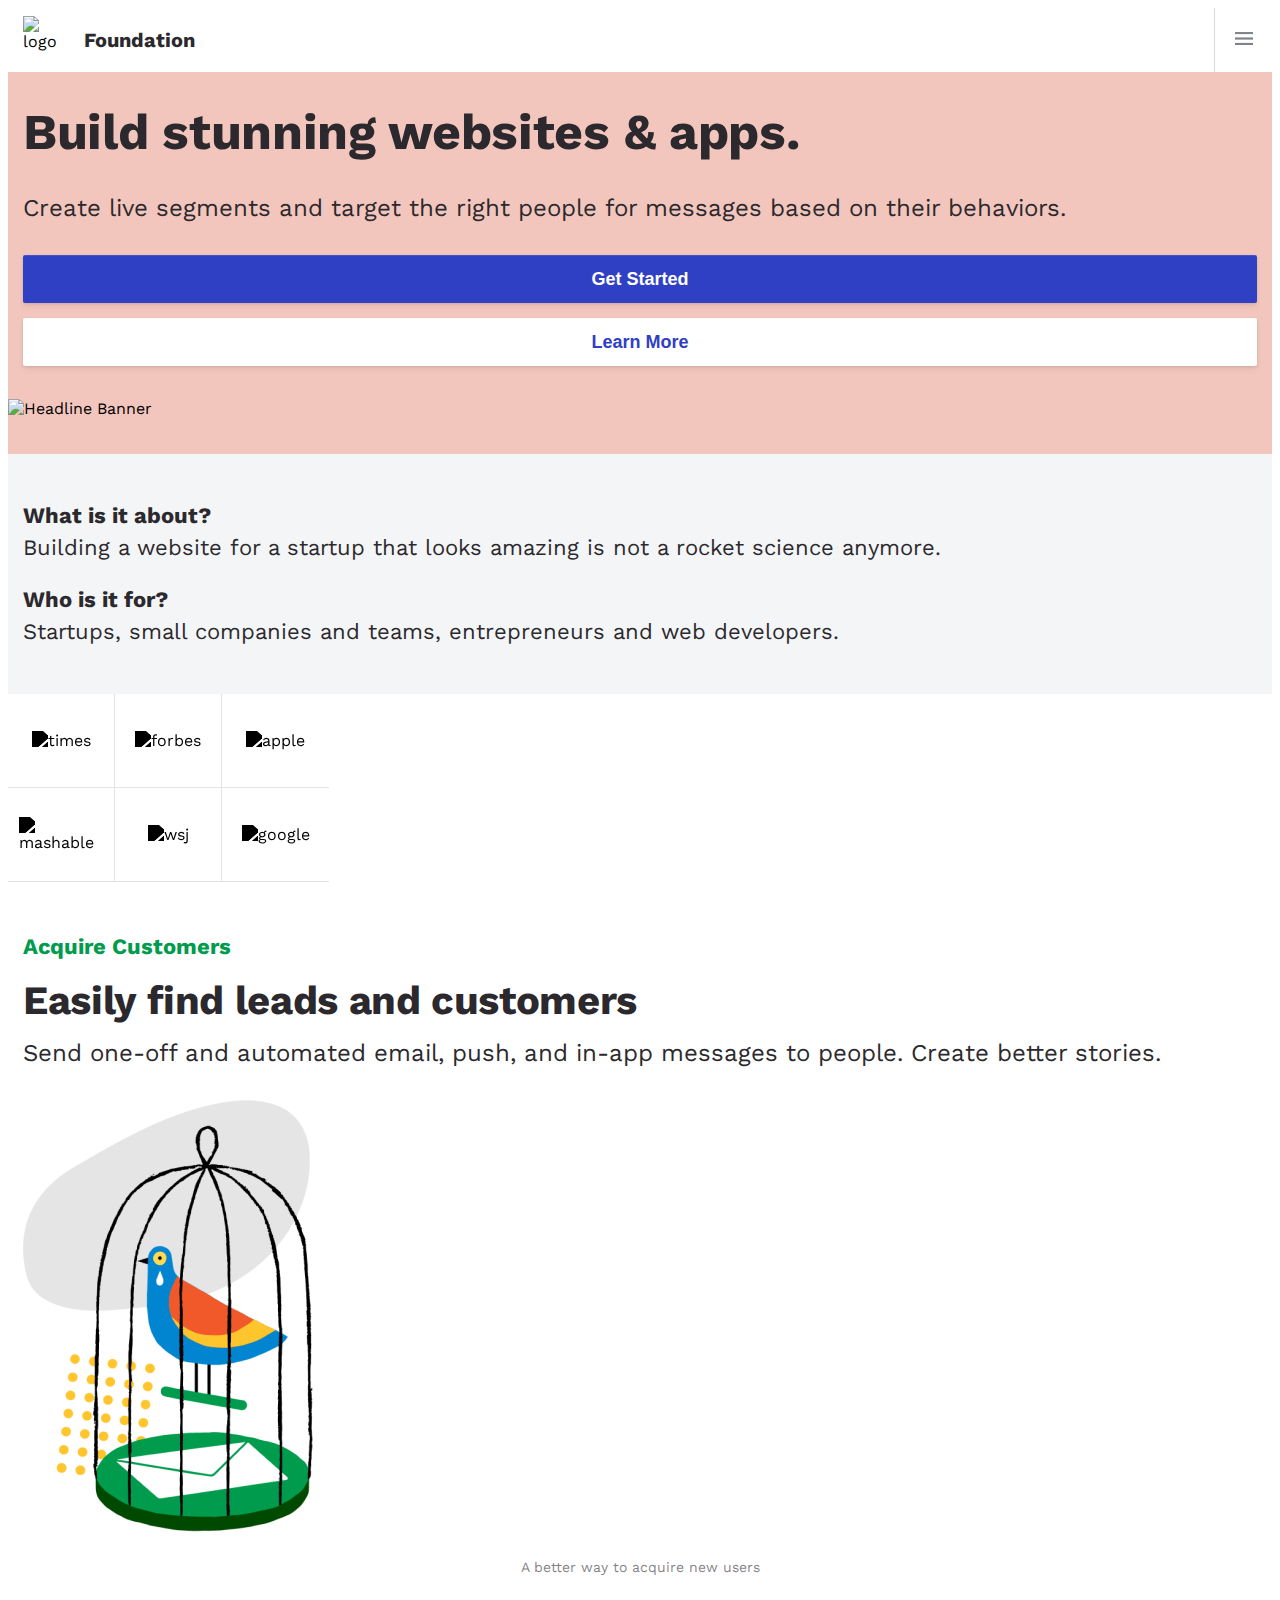
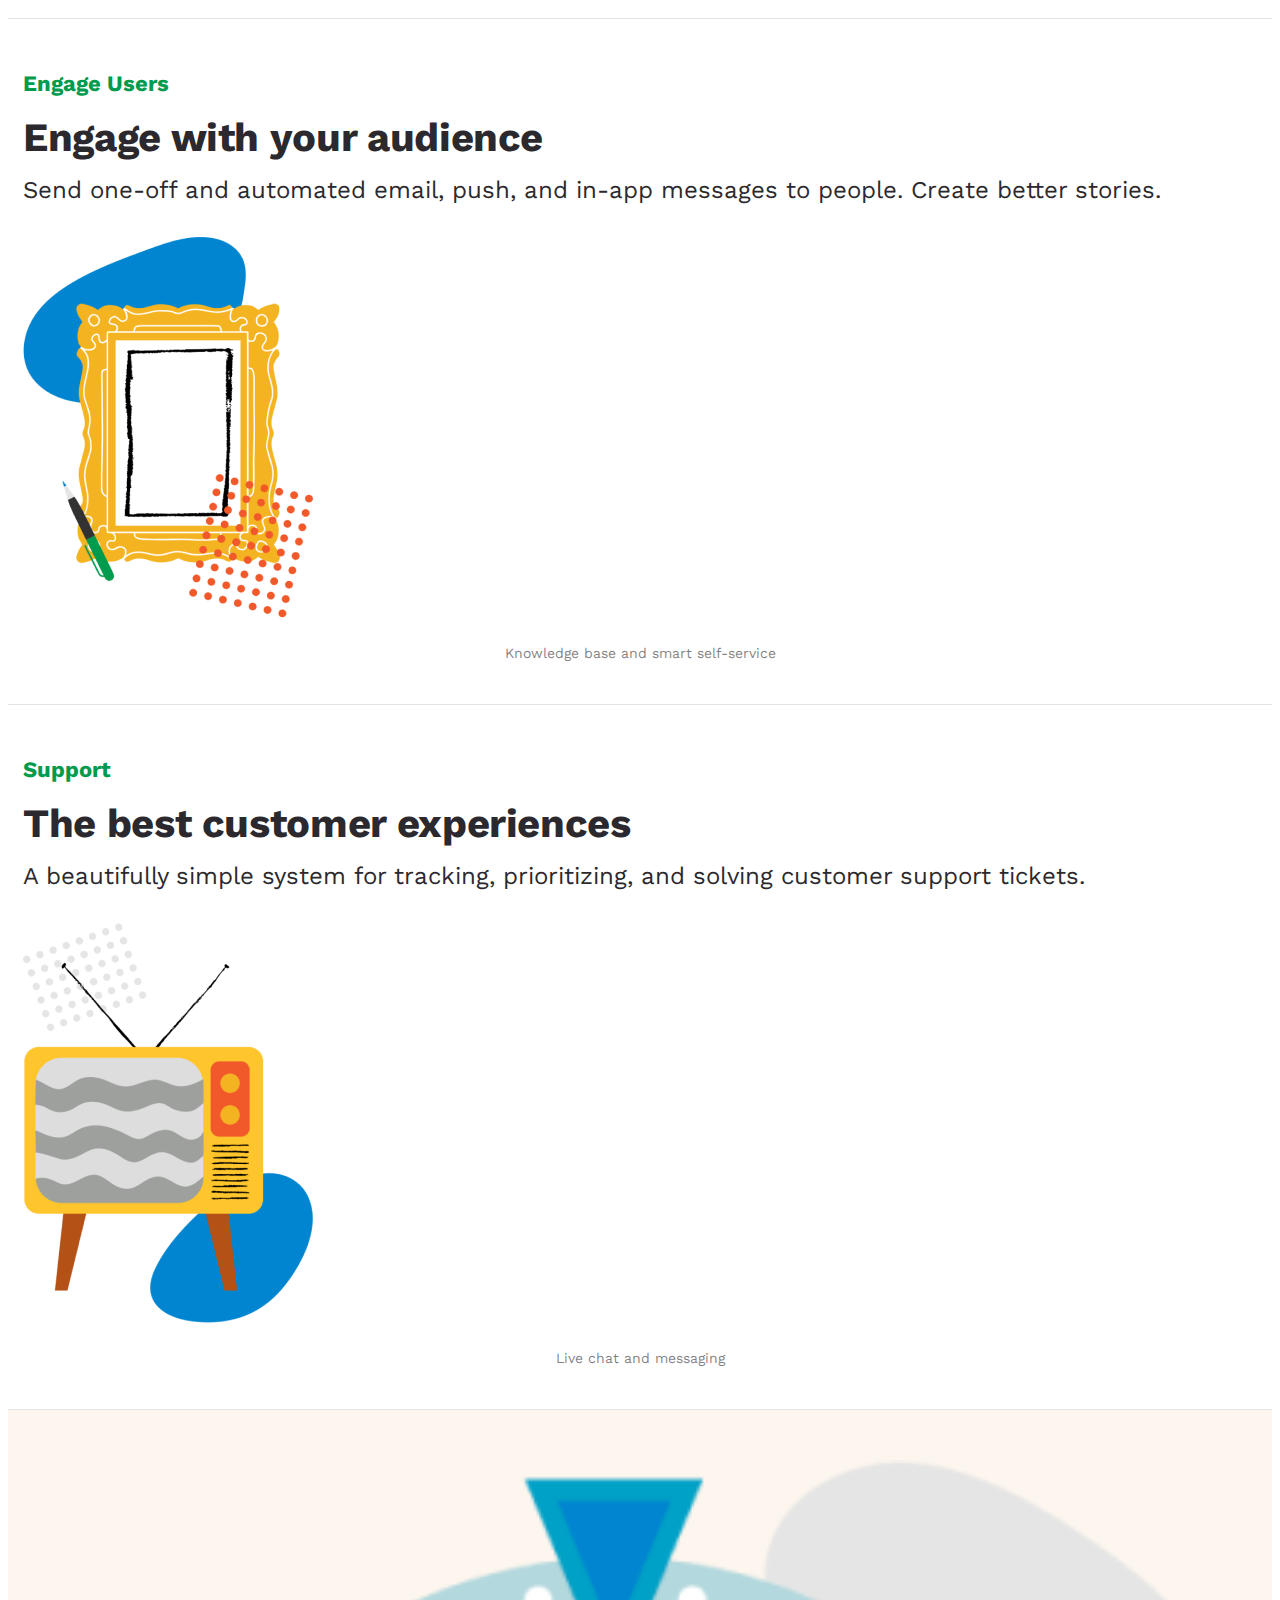
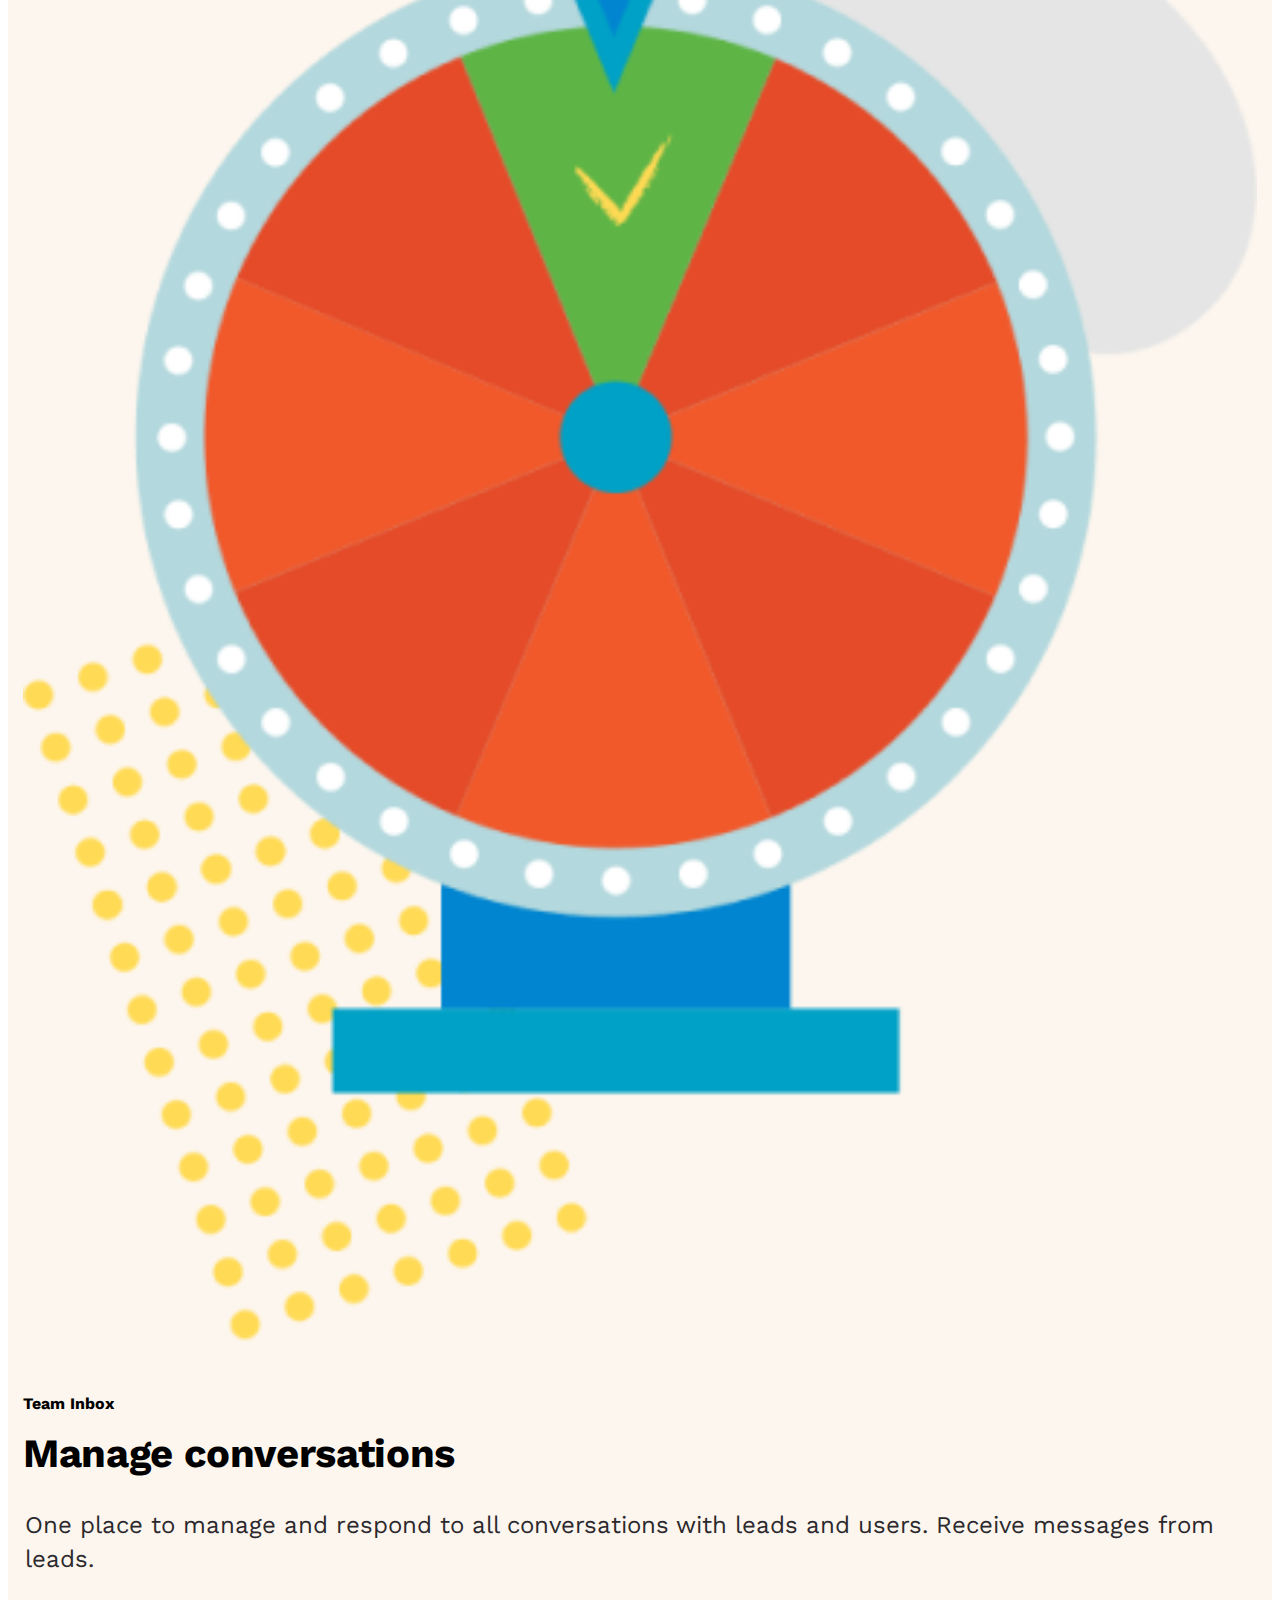
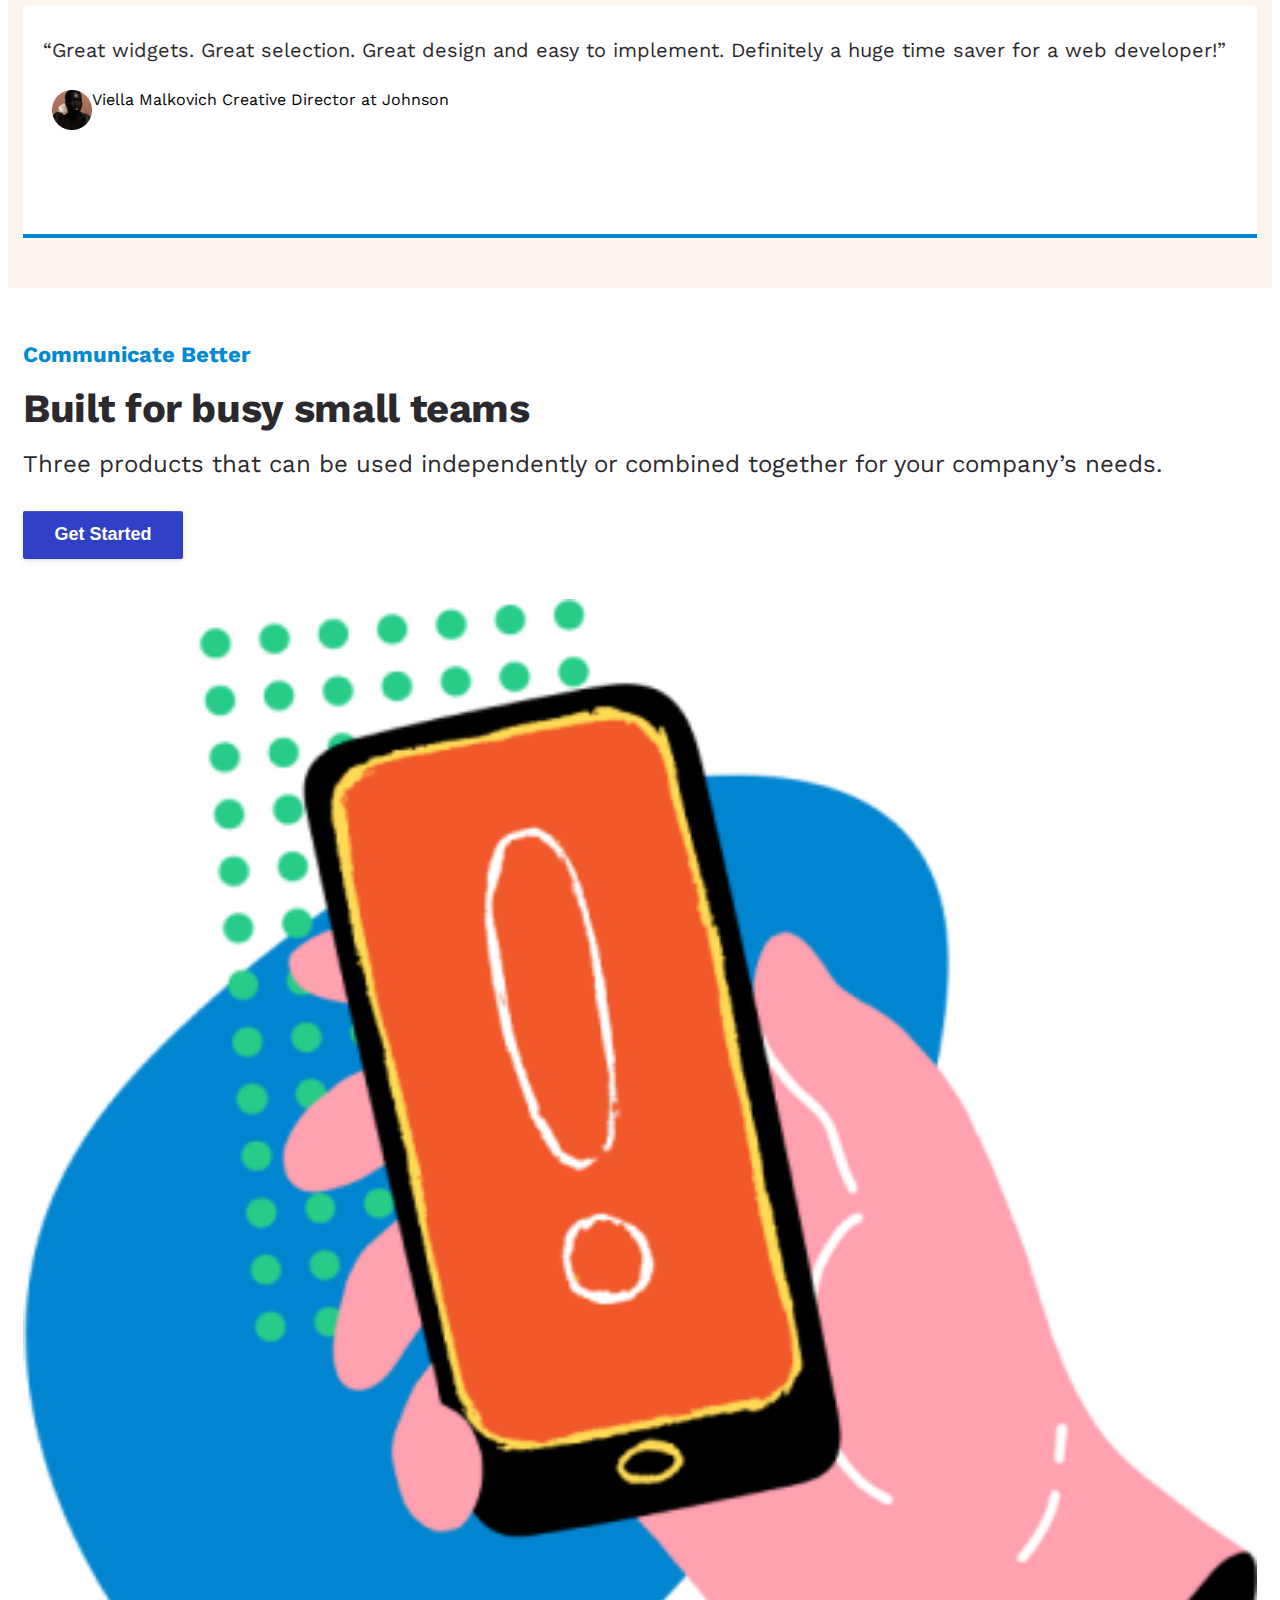
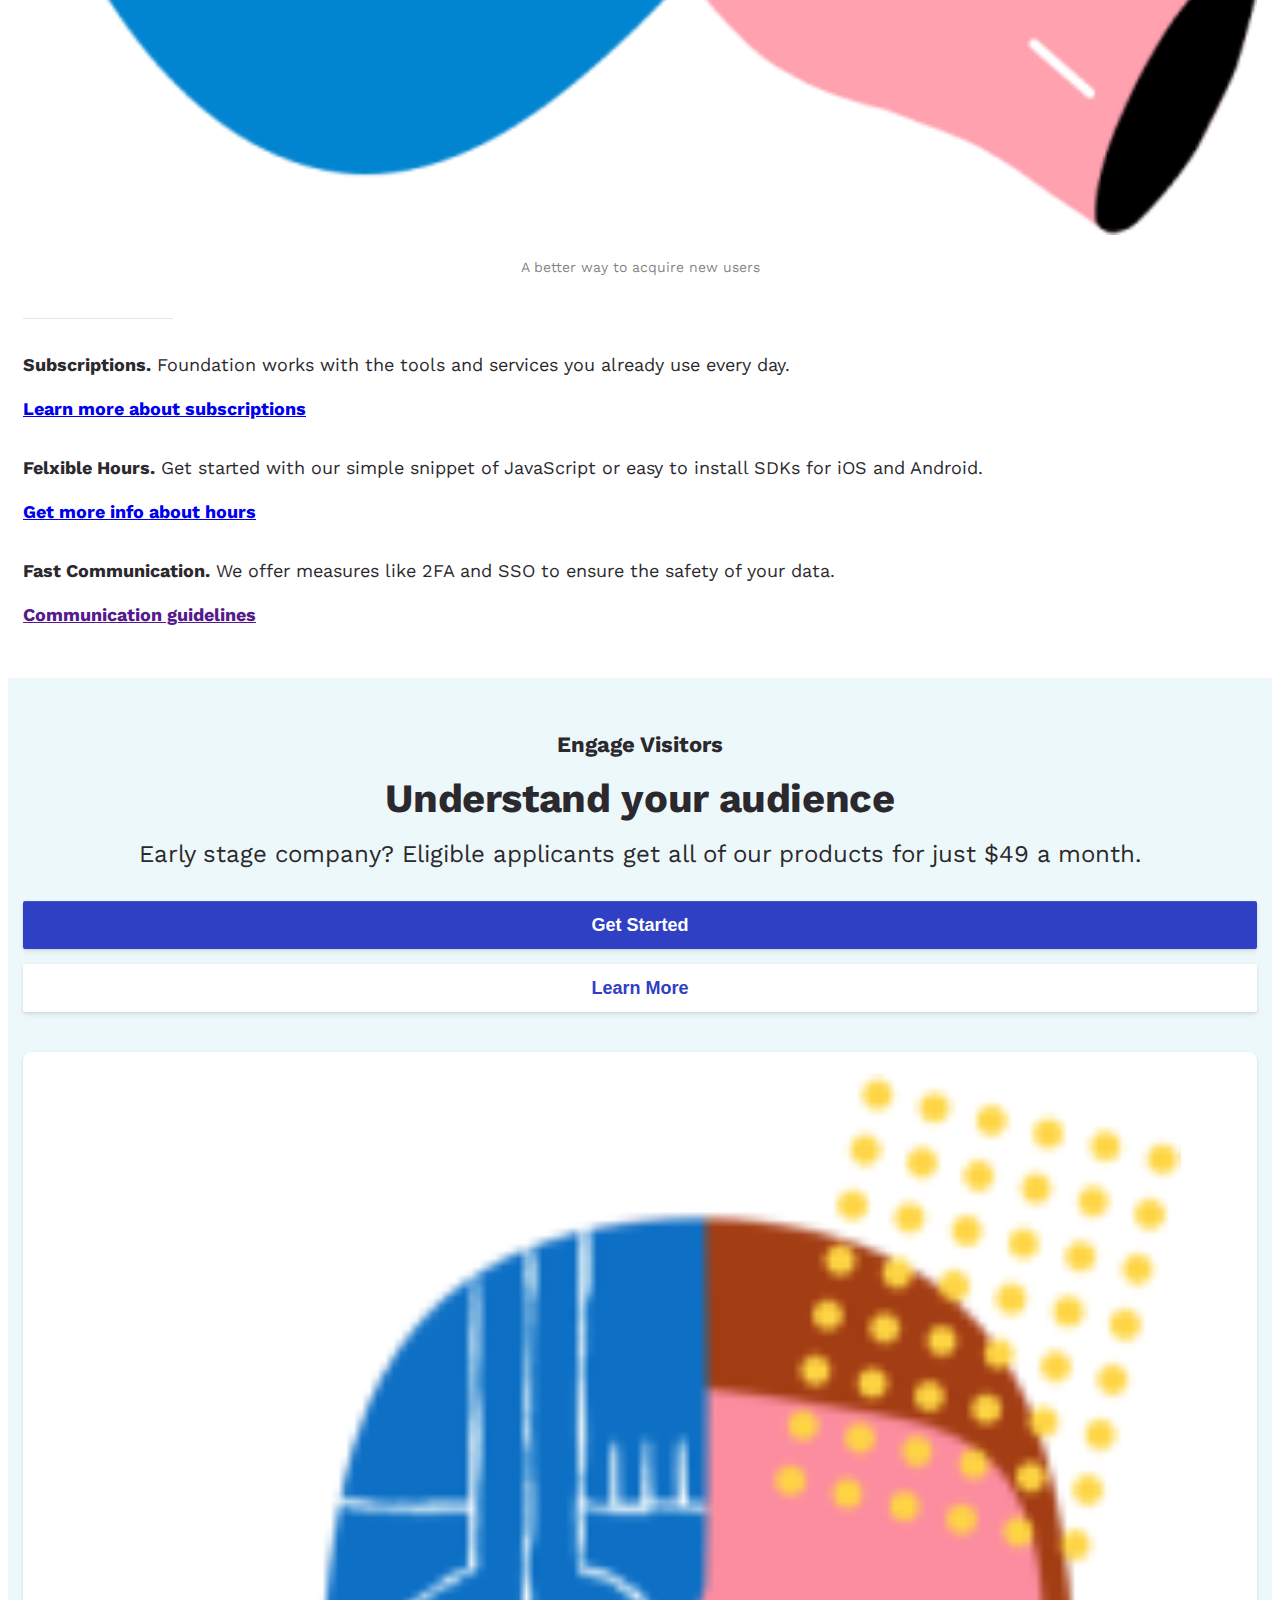
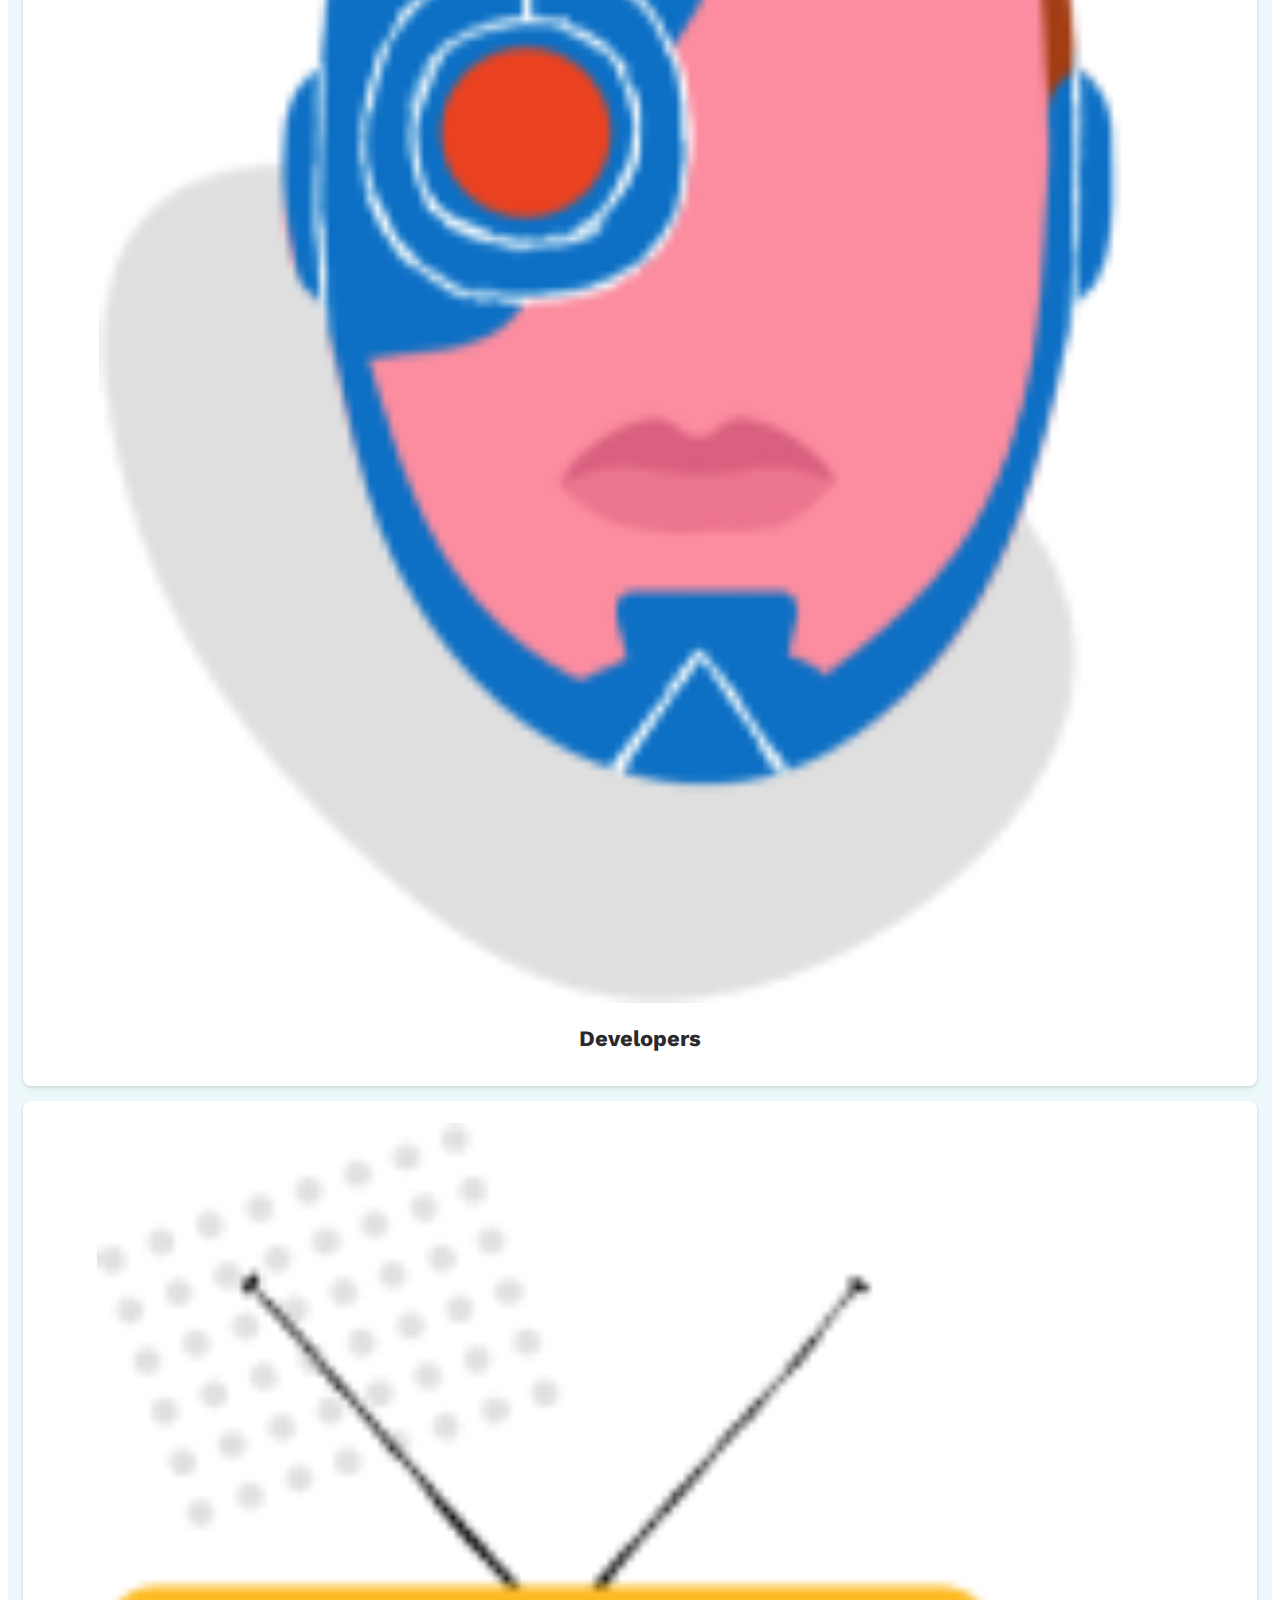
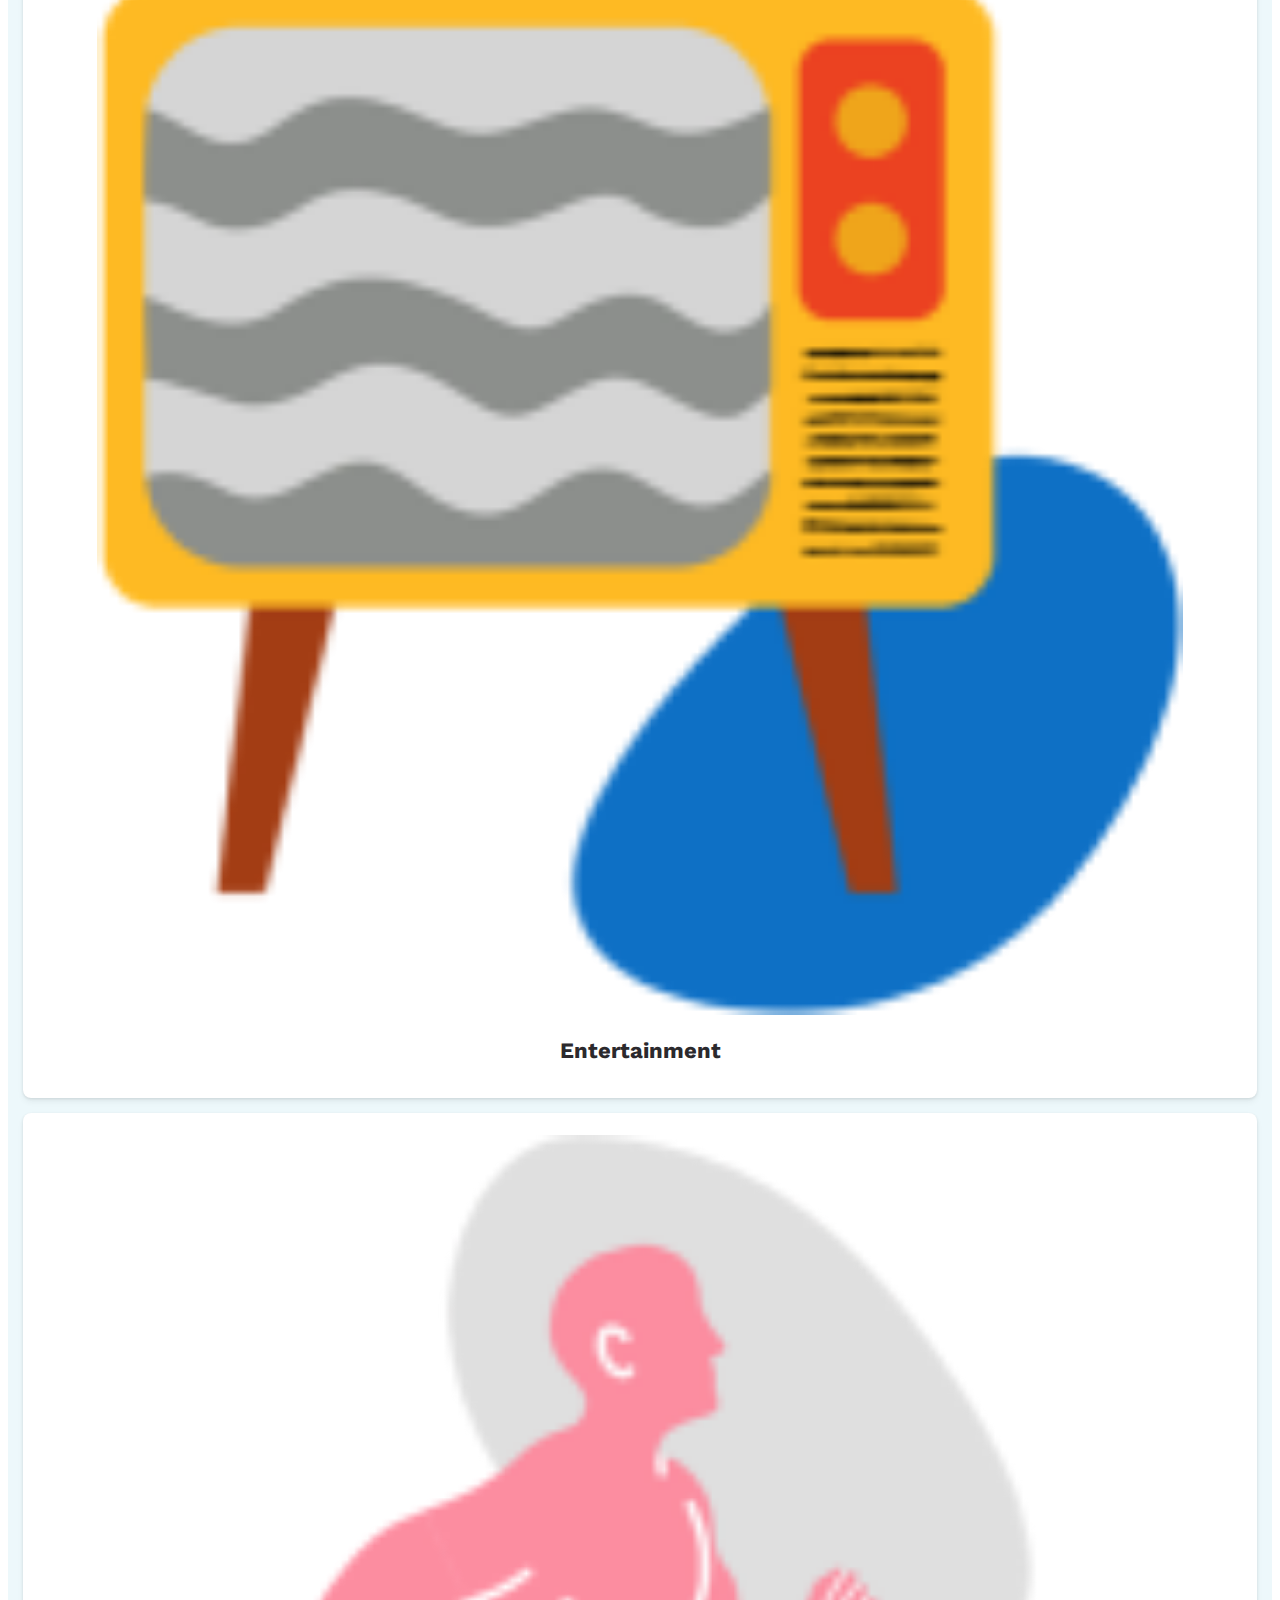
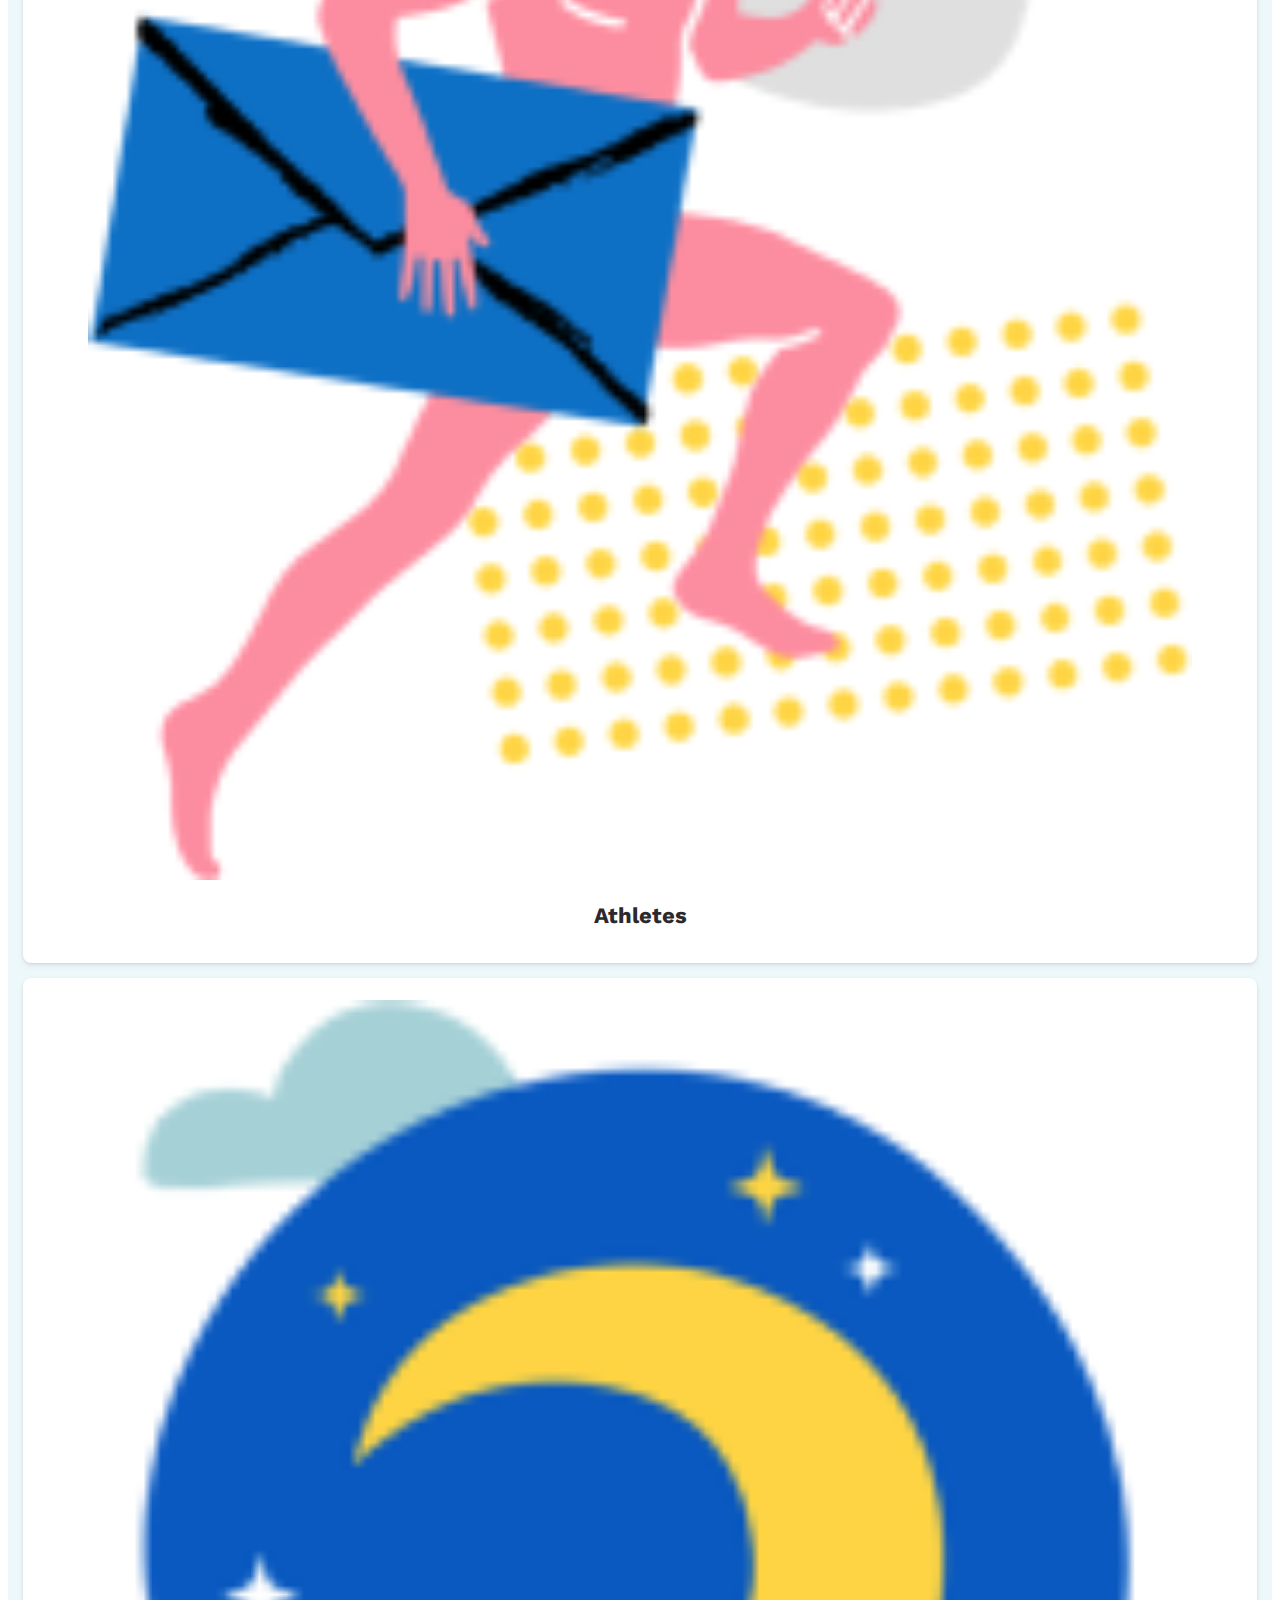
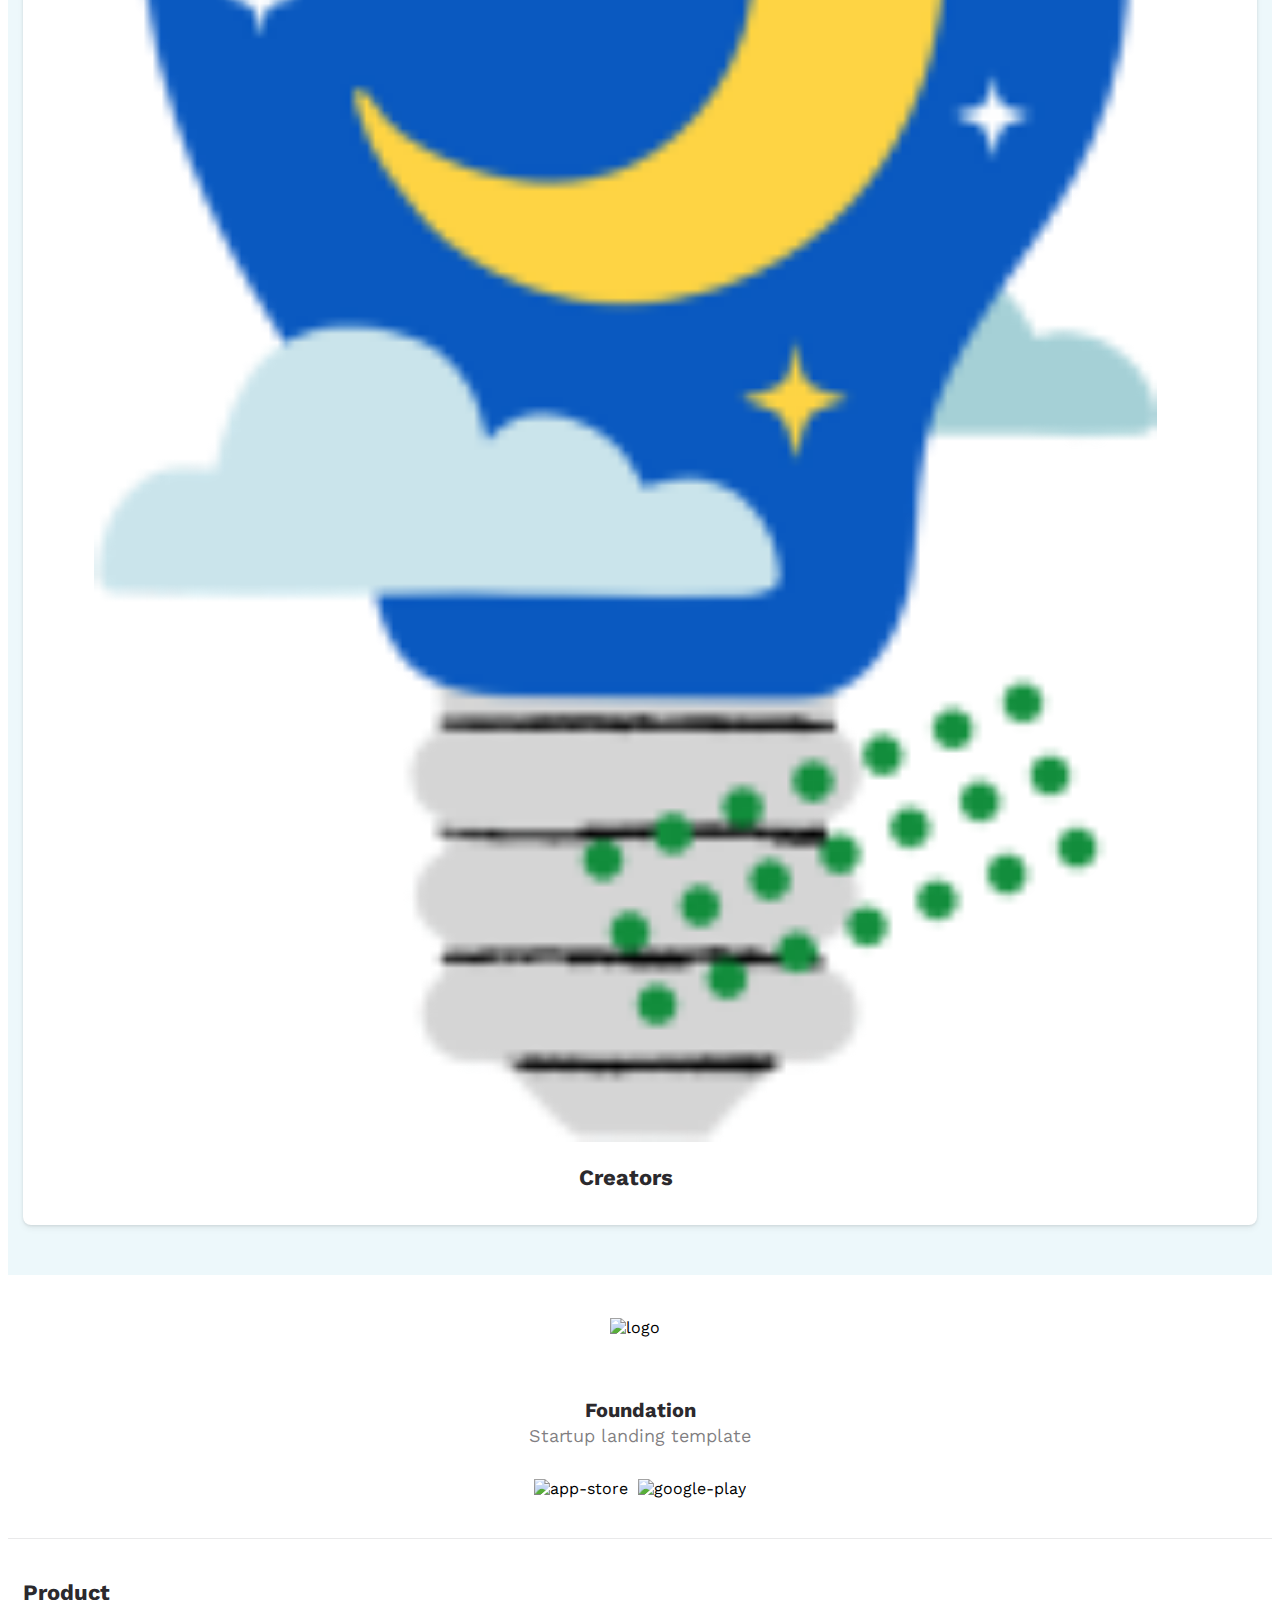
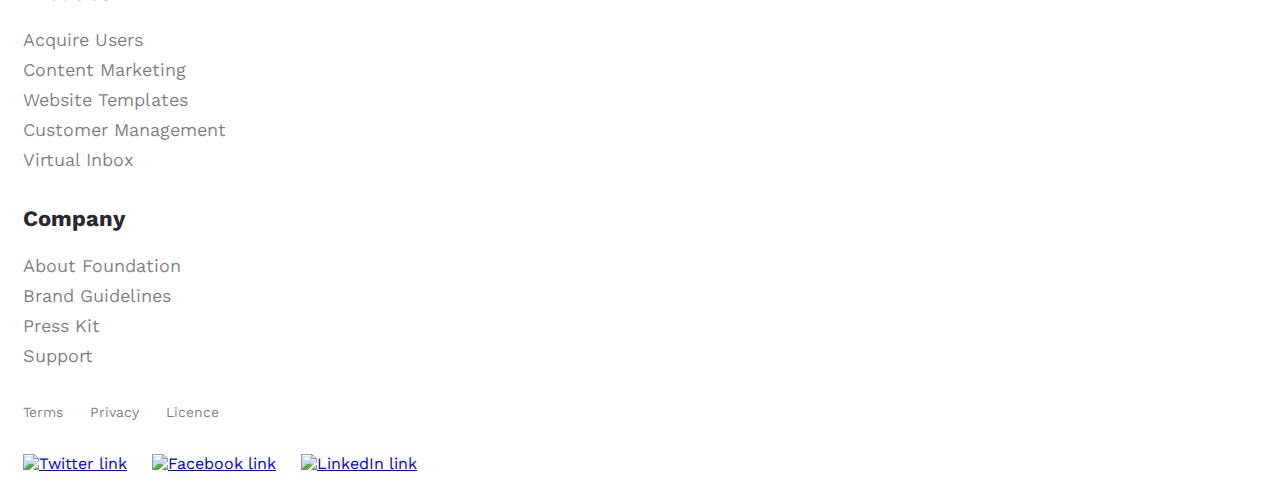
==== commit 52de05b4: "test" ====
--- a/task1/index.html
+++ b/task1/index.html
@@ -218,6 +218,37 @@
             </div>
         </section>
 
+        <!--Audience-->
+        <section class="audience">
+            <div class="audience__top-column">
+                <h4 class="top-column__subtitle">Engage Visitors</h4>
+                <h2 class="top-column__title">Understand your audience</h2>
+                <p class="top-column__description">Early stage company? Eligible applicants get all of our products for just $49 a month.</p>
+            </div>
+            <div class="audience__button-container">
+                <button class="action__button headline__buttons-btn">Get Started</button>
+                <button class="headline__learn-more-button headline__buttons-btn">Learn More</button>
+            </div>
+
+            <div class="user-card__container">
+                <div class="user-card">
+                    <img class="user-card__developers" src="img/audience/ouch.png" alt="Cyborg">
+                    <span class="user-card__text">Developers</span>
+                </div>
+                <div class="user-card">
+                    <img class="user-card__entertainment" src="img/audience/ouch2.png" alt="TV">
+                    <span class="user-card__text">Entertainment</span>
+                </div>
+                <div class="user-card ">
+                    <img class="user-card__athletes" src="img/audience/ouch3.png" alt="Athlete">
+                    <span class="user-card__text">Athletes</span>
+                </div>
+                <div class="user-card">
+                    <img class="user-card__creators" src="img/audience/ouch4.png" alt="Lamp">
+                    <span class="user-card__text-biased">Creators</span>
+                </div>
+            </div>
+        </section>
         <!--Footer-->
 
         <footer class="footer">
@@ -230,14 +261,22 @@
                             <div class="logo__description">Startup landing template</div>
                         </div>
                     </div>
+                    <div class="logo-vertical">
+                        <img class="logo-vertical__image" src="img/icon-footer.png" alt="logo">
+                        <div class="logo__vertical-text">
+                            <div class="logo-vertical__title">Foundation</div>
+                            <div class="logo-vertical__description">Startup landing template</div>
+                        </div>
+                    </div>
                     <p class="footer__description">Foundation is a website template for startups and small teams. It helps to build a website in no time.</p>
                     <div class="downloads">
                         <img class="downloads__item" src="img/app-store.png" alt="app-store">
-                        <img class="" src="img/google-play.png" alt="google-play">
-                    </div>
-                </div>
+                        <img class="downloads__item" src="img/google-play.png" alt="google-play">
+                    </div>
+                </div>
+                <div class="footer__line hide_desktop"></div>
                 <div class="adittional-navigation">
-                    <div class="adittional-navigation__column nav-links">
+                    <div class="adittional-navigation__left">
                         <h3 class="nav-links__title">Product</h3>
                         <ul class="nav-links__list">
                             <li class="nav-links__list-item">Acquire Users </li>
@@ -247,7 +286,7 @@
                             <li class="nav-links__list-item">Virtual Inbox</li>
                         </ul>
                     </div>
-                    <div class="nav-links">
+                    <div class="adittional-navigation__right">
                         <h3 class="nav-links__title">Company</h3>
                         <ul class="nav-links__list">
                             <li class="nav-links__list-item">About Foundation </li>
@@ -259,7 +298,7 @@
                 </div>
             </div>
     </div>
-    <div class="footer__line"></div>
+    <div class="footer__line hide_mobile"></div>
     <div class="footer-links">
         <nav class="terms">
             <a href="#" class="terms__items">Terms</a>
--- a/task1/styles.css
+++ b/task1/styles.css
@@ -1,7 +1,3 @@
-* {
-  box-sizing: border-box;
-}
-
 .header {
   height: 64px;
   width: 100%;
@@ -158,24 +154,38 @@
 .footer__line {
   border-top: 1px solid #2B292D;
   width: 100%;
-  margin: 0;
+  margin-top: 40px;
   opacity: 0.1;
 }
 
+@media screen and (min-width: 1400px) {
+  .footer__line {
+    margin: 0;
+  }
+}
 .footer-links {
-  width: 1140px;
+  width: 100%;
   height: 50px;
   margin: 0 auto;
 }
 
 .footer-navigation {
-  height: 338px;
-  width: 1140px;
-  margin: 0 auto;
-  display: flex;
-}
-
+  margin: 0;
+  display: flex;
+  flex-direction: column;
+}
+
+@media screen and (min-width: 1400px) {
+  .footer-navigation {
+    height: 338px;
+    width: 1140px;
+    margin: 0 auto;
+    display: flex;
+    flex-direction: row;
+  }
+}
 .footer__description {
+  display: none;
   font-size: 18px;
   line-height: 26px;
   width: 360px;
@@ -185,18 +195,38 @@
 }
 
 .downloads {
-  margin-top: 25px;
-}
-
+  margin-top: 31px;
+  display: flex;
+  justify-content: center;
+}
+
+@media screen and (min-width: 1400px) {
+  .downloads {
+    display: block;
+    margin-top: 25px;
+  }
+}
 .downloads__item {
   margin-right: 10px;
 }
 
+.downloads__item:last-child {
+  margin-right: 0;
+}
+
 .terms {
-  line-height: 50px;
+  line-height: 22px;
   font-size: 14px;
-}
-
+  margin-left: 15px;
+}
+
+@media screen and (min-width: 1400px) {
+  .terms {
+    line-height: 50px;
+    font-size: 14px;
+    margin-left: 0;
+  }
+}
 .terms__items {
   text-decoration: none;
   color: rgba(43, 41, 45, 0.6);
@@ -204,25 +234,69 @@
 }
 
 .social-links {
-  margin-left: auto;
-}
-
+  margin-left: 15px;
+  margin-top: 31px;
+  padding-bottom: 15px;
+}
+
+@media screen and (min-width: 1400px) {
+  .social-links {
+    margin-left: auto;
+  }
+}
 .social-links__item {
-  margin-left: 20px;
-}
-
+  margin-right: 20px;
+  margin-left: 0px;
+}
+
+@media screen and (min-width: 1400px) {
+  .social-links__item {
+    margin-left: 20px;
+    margin-right: 0px;
+  }
+}
 .footer-links {
-  display: flex;
-  align-items: center;
-}
-
+  display: block;
+  margin-top: 30px;
+}
+
+@media screen and (min-width: 1400px) {
+  .footer-links {
+    margin-top: 0;
+    display: flex;
+    flex-direction: column;
+    align-items: center;
+  }
+}
+@media screen and (min-width: 1400px) {
+  .footer-links {
+    width: 1140px;
+    flex-direction: row;
+  }
+}
 .adittional-navigation {
-  margin-top: 60px;
-  margin-left: 126px;
-  display: flex;
-}
-
-.adittional-navigation__column {
+  margin-top: 40px;
+  margin-left: 15px;
+  display: flex;
+  flex-direction: column;
+}
+
+.adittional-navigation__right {
+  margin-top: 30px;
+}
+
+@media screen and (min-width: 1399px) {
+  .adittional-navigation {
+    display: flex;
+    flex-direction: row;
+    margin-left: auto;
+    margin-top: 60px;
+  }
+  .adittional-navigation__right {
+    margin-top: 0;
+  }
+}
+.adittional-navigation__left {
   margin-right: 29px;
 }
 
@@ -249,6 +323,46 @@
   margin-top: 43px;
 }
 
+.logo-vertical {
+  display: flex;
+  flex-direction: column;
+  align-items: center;
+}
+
+.logo-vertical__image {
+  height: 60px;
+  width: 60px;
+}
+
+.logo-vertical__title {
+  font-weight: 700;
+  font-size: 20px;
+  line-height: 25px;
+  text-align: center;
+  color: #2B292D;
+  margin-top: 20px;
+}
+
+.logo-vertical__description {
+  font-size: 18px;
+  text-align: center;
+  line-height: 25px;
+  color: rgba(43, 41, 45, 0.6);
+}
+
+@media screen and (min-width: 1400px) {
+  .logo-vertical {
+    display: none;
+  }
+  .footer__description {
+    display: block;
+  }
+}
+@media screen and (max-width: 1399px) {
+  .footer .logo {
+    display: none;
+  }
+}
 .headline {
   width: 100%;
 }
@@ -938,6 +1052,141 @@
     margin: 0;
   }
 }
+.audience {
+  display: flex;
+  flex-direction: column;
+  background-color: rgba(0, 161, 198, 0.0705882353);
+  padding: 50px 15px;
+}
+
+.audience__top-column {
+  display: flex;
+  flex-direction: column;
+  align-items: center;
+}
+
+.top-column__subtitle {
+  font-weight: 700;
+  font-size: 22px;
+  line-height: 34px;
+  text-align: center;
+  color: #2B292D;
+  margin: 0px;
+}
+
+.top-column__title {
+  margin: 0px;
+  margin-top: 17px;
+  font-weight: 700;
+  font-size: 40px;
+  line-height: 40px;
+  text-align: center;
+  letter-spacing: -0.357143px;
+  color: #2B292D;
+}
+
+.top-column__description {
+  margin-top: 18px;
+  margin-bottom: 30px;
+  font-size: 24px;
+  line-height: 34px;
+  text-align: center;
+  color: #2B292D;
+}
+
+.user-card {
+  display: flex;
+  flex-direction: column;
+  text-align: center;
+  background: linear-gradient(180deg, rgba(255, 255, 255, 0.05) 0%, rgba(255, 255, 255, 0.00001) 100%), #FFFFFF;
+  background-blend-mode: overlay, normal;
+  box-shadow: 0px 1px 3px rgba(0, 0, 0, 0.1), 0px 4px 6px rgba(0, 0, 0, 0.05), inset 0px 1px 0px rgba(255, 255, 255, 0.1);
+  border-radius: 8px;
+  margin-bottom: 15px;
+}
+
+.user-card:hover {
+  background-color: #3141C5;
+  cursor: pointer;
+}
+
+.user-card__container {
+  margin-top: 40px;
+  display: block;
+}
+
+.user-card:last-child {
+  margin-bottom: 0;
+}
+
+.user-card__developers {
+  padding: 22px 76px;
+}
+
+.user-card__entertainment {
+  padding: 22px 74px;
+}
+
+.user-card__athletes {
+  padding: 22px 65px;
+}
+
+.user-card__creators {
+  padding: 22px 100px 22px 71px;
+}
+
+.user-card__text {
+  padding-left: 20px;
+  padding-right: 20px;
+  padding-bottom: 33px;
+  font-weight: 700;
+  font-size: 22px;
+  line-height: 28px;
+  text-align: center;
+  color: #2B292D;
+}
+
+.user-card__text-biased {
+  padding-left: 25px;
+  padding-right: 53px;
+  font-weight: 700;
+  font-size: 22px;
+  line-height: 28px;
+  text-align: center;
+  color: #2B292D;
+  padding-bottom: 33px;
+}
+
+@media screen and (min-width: 1400px) {
+  .user-card {
+    width: 262px;
+    height: 300px;
+    margin-left: 30px;
+  }
+  .user-card__container {
+    margin-top: 0;
+    display: flex;
+    padding: 111px 131px 0px 130px;
+  }
+  .audience__top-column {
+    display: block;
+    padding: 108px 423px 0px 422px;
+  }
+  .top-column__title {
+    margin-top: 24px;
+  }
+  .top-column__description {
+    margin-top: 30px;
+    margin-bottom: 34px;
+  }
+  .audience__button-container {
+    display: flex;
+    margin: 0px 536px;
+  }
+  .headline__buttons-btn {
+    padding: 0px;
+  }
+}
 * {
   box-sizing: border-box;
 }
@@ -959,6 +1208,14 @@
     display: flex;
     flex-direction: column;
   }
+  .hide_desktop {
+    display: none;
+  }
+}
+@media screen and (max-width: 1400px) {
+  .hide_mobile {
+    display: none;
+  }
 }
 
 /*# sourceMappingURL=styles.css.map */
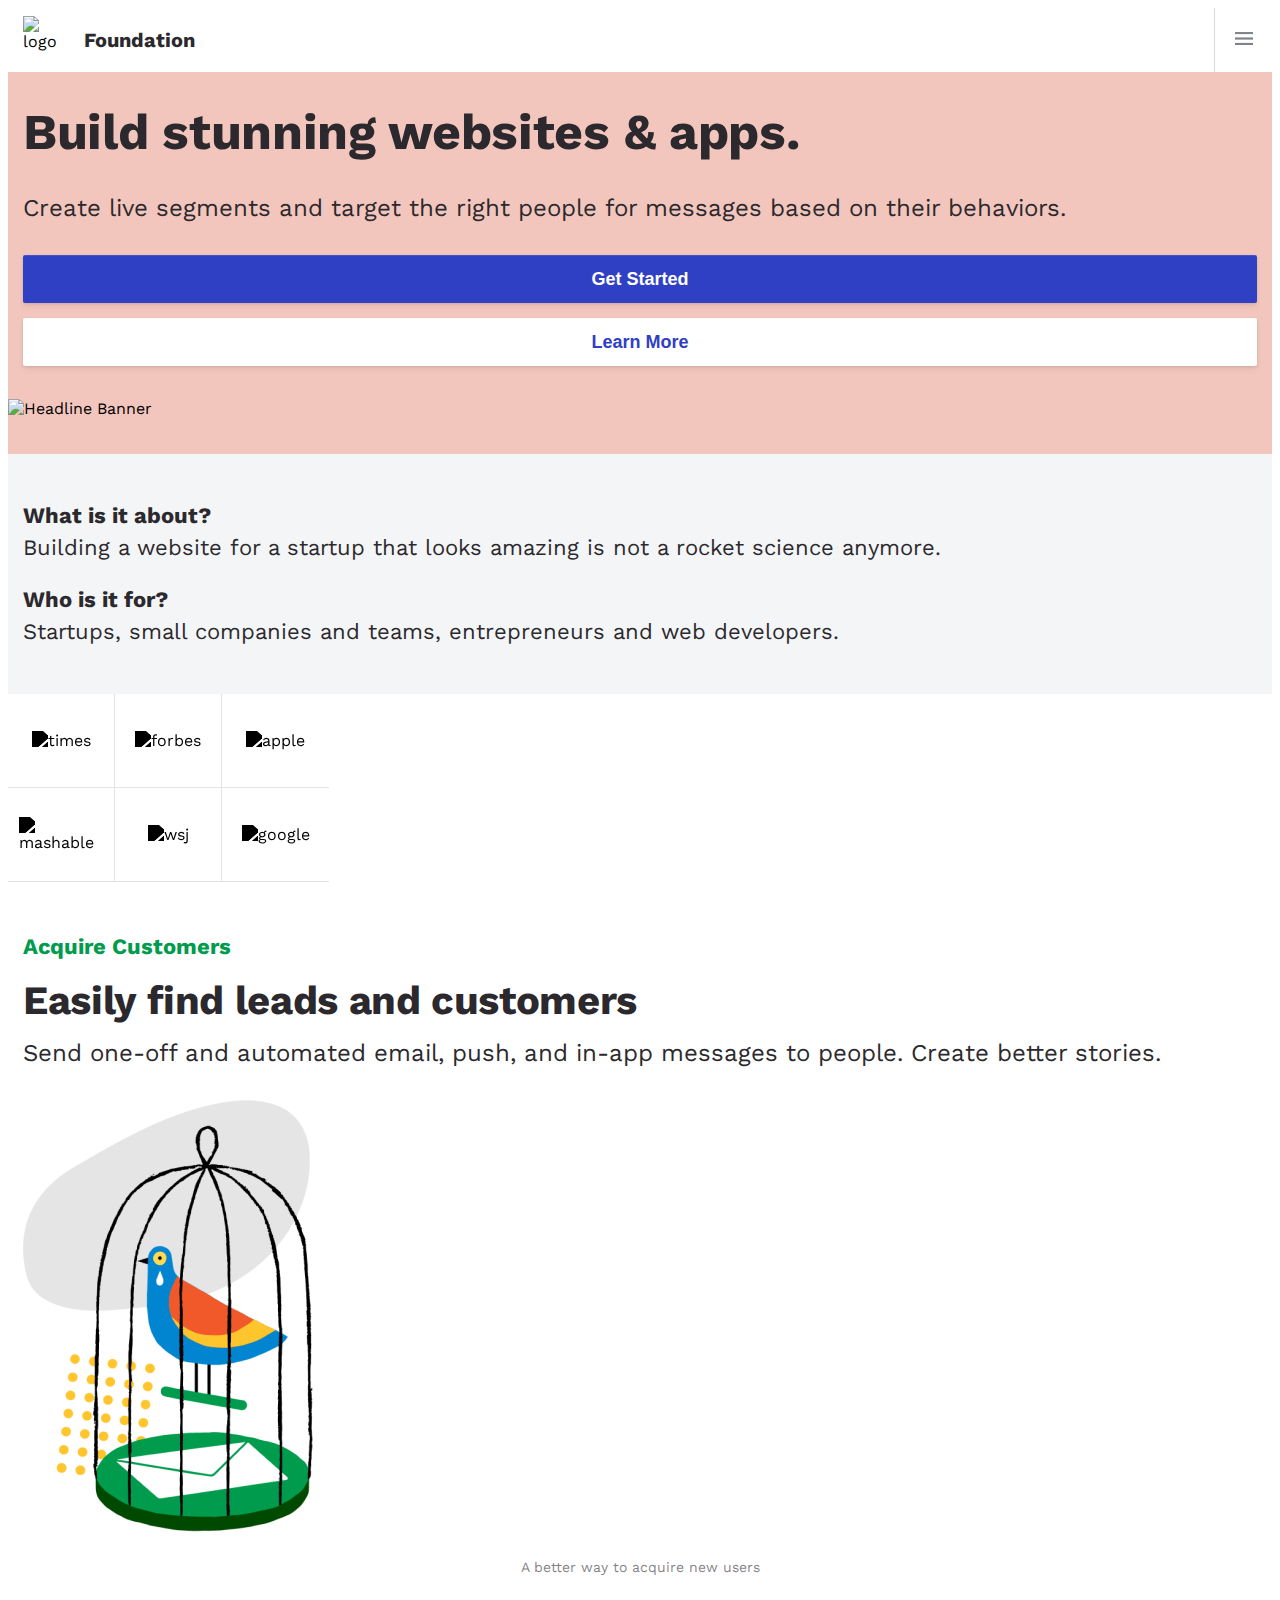
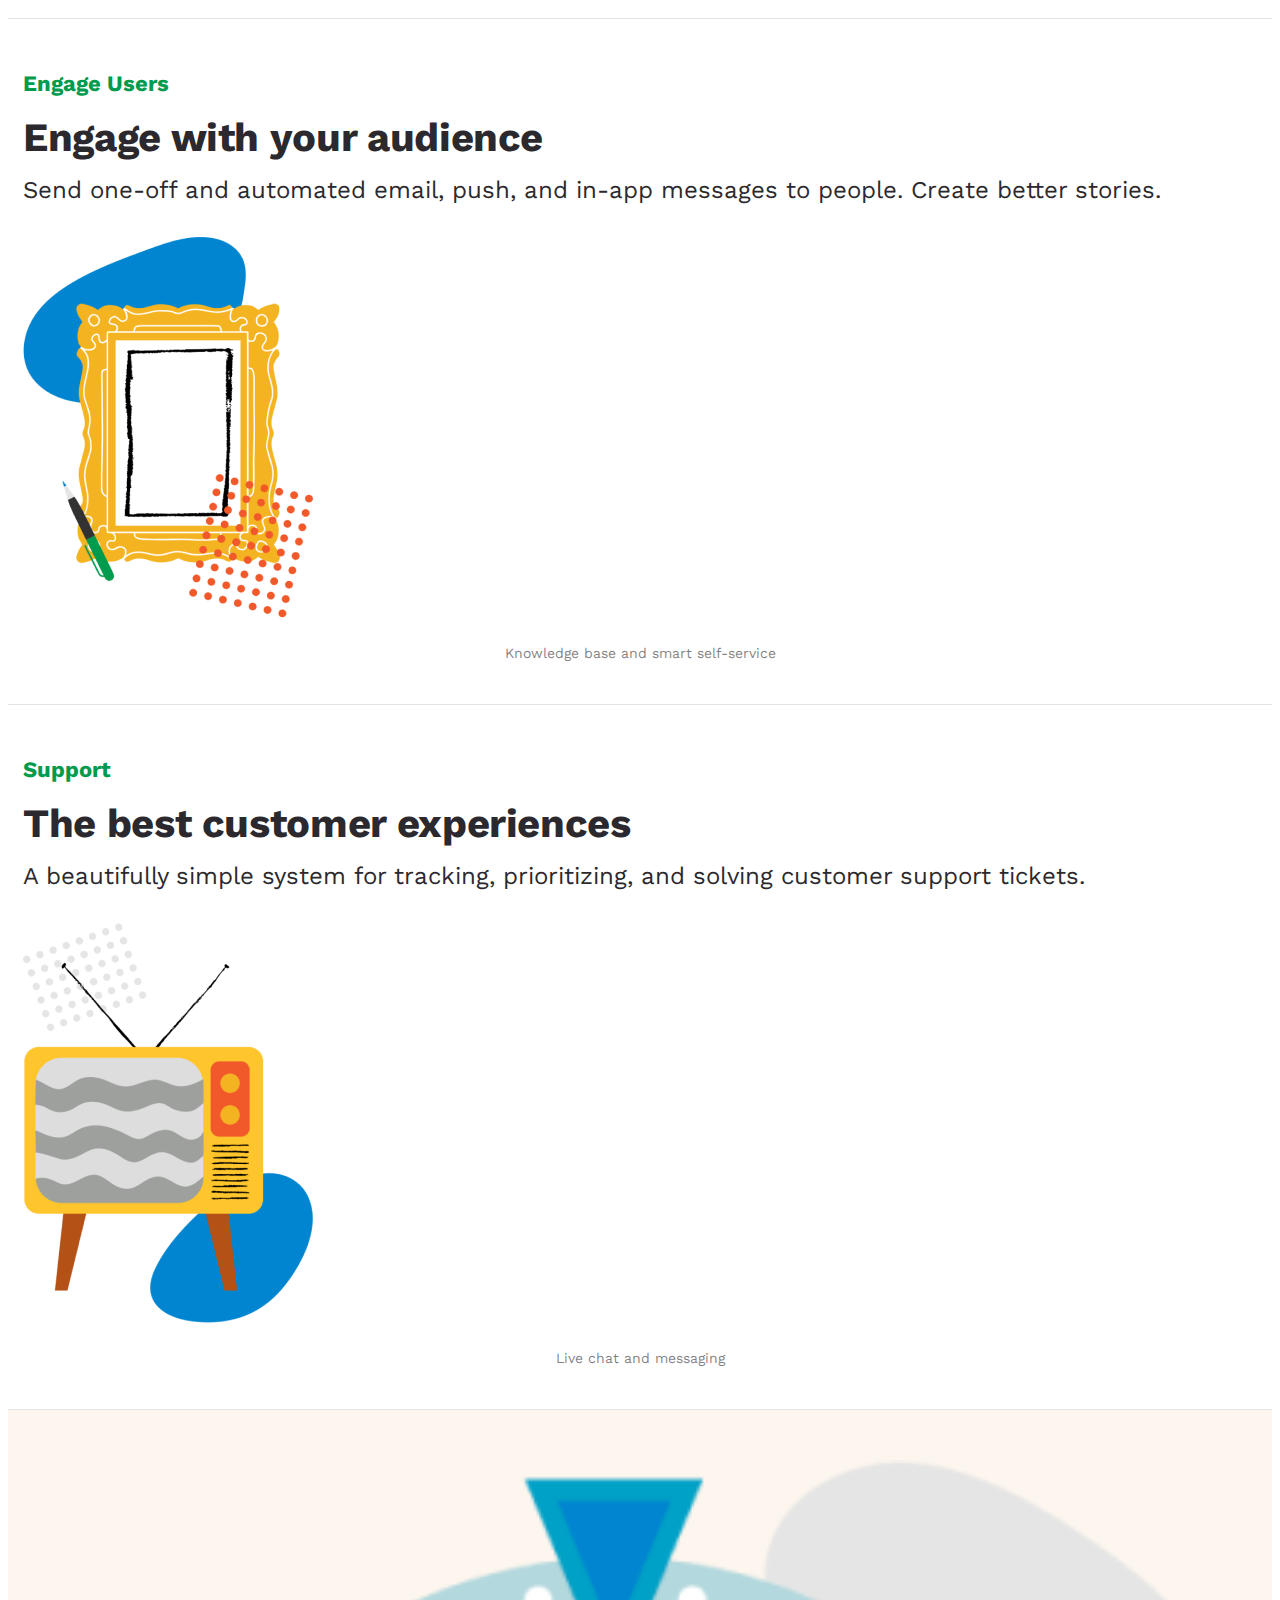
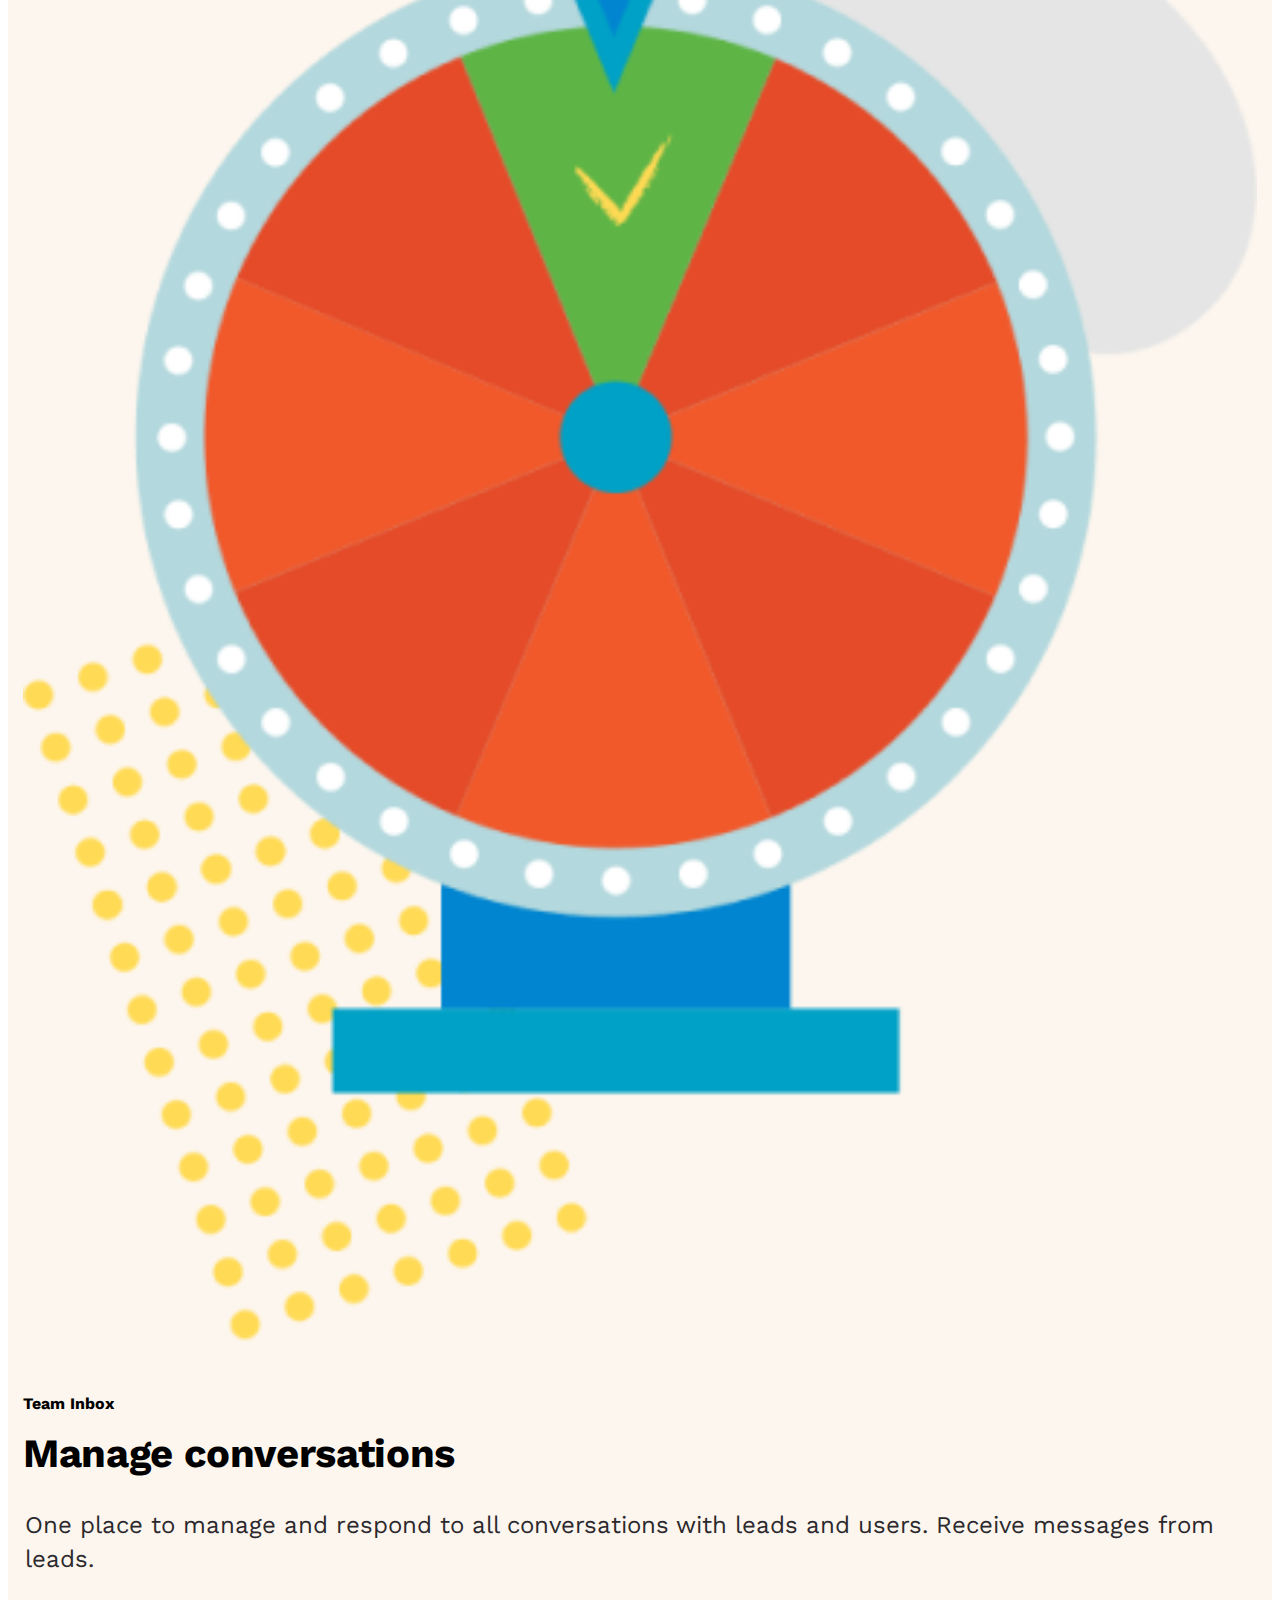
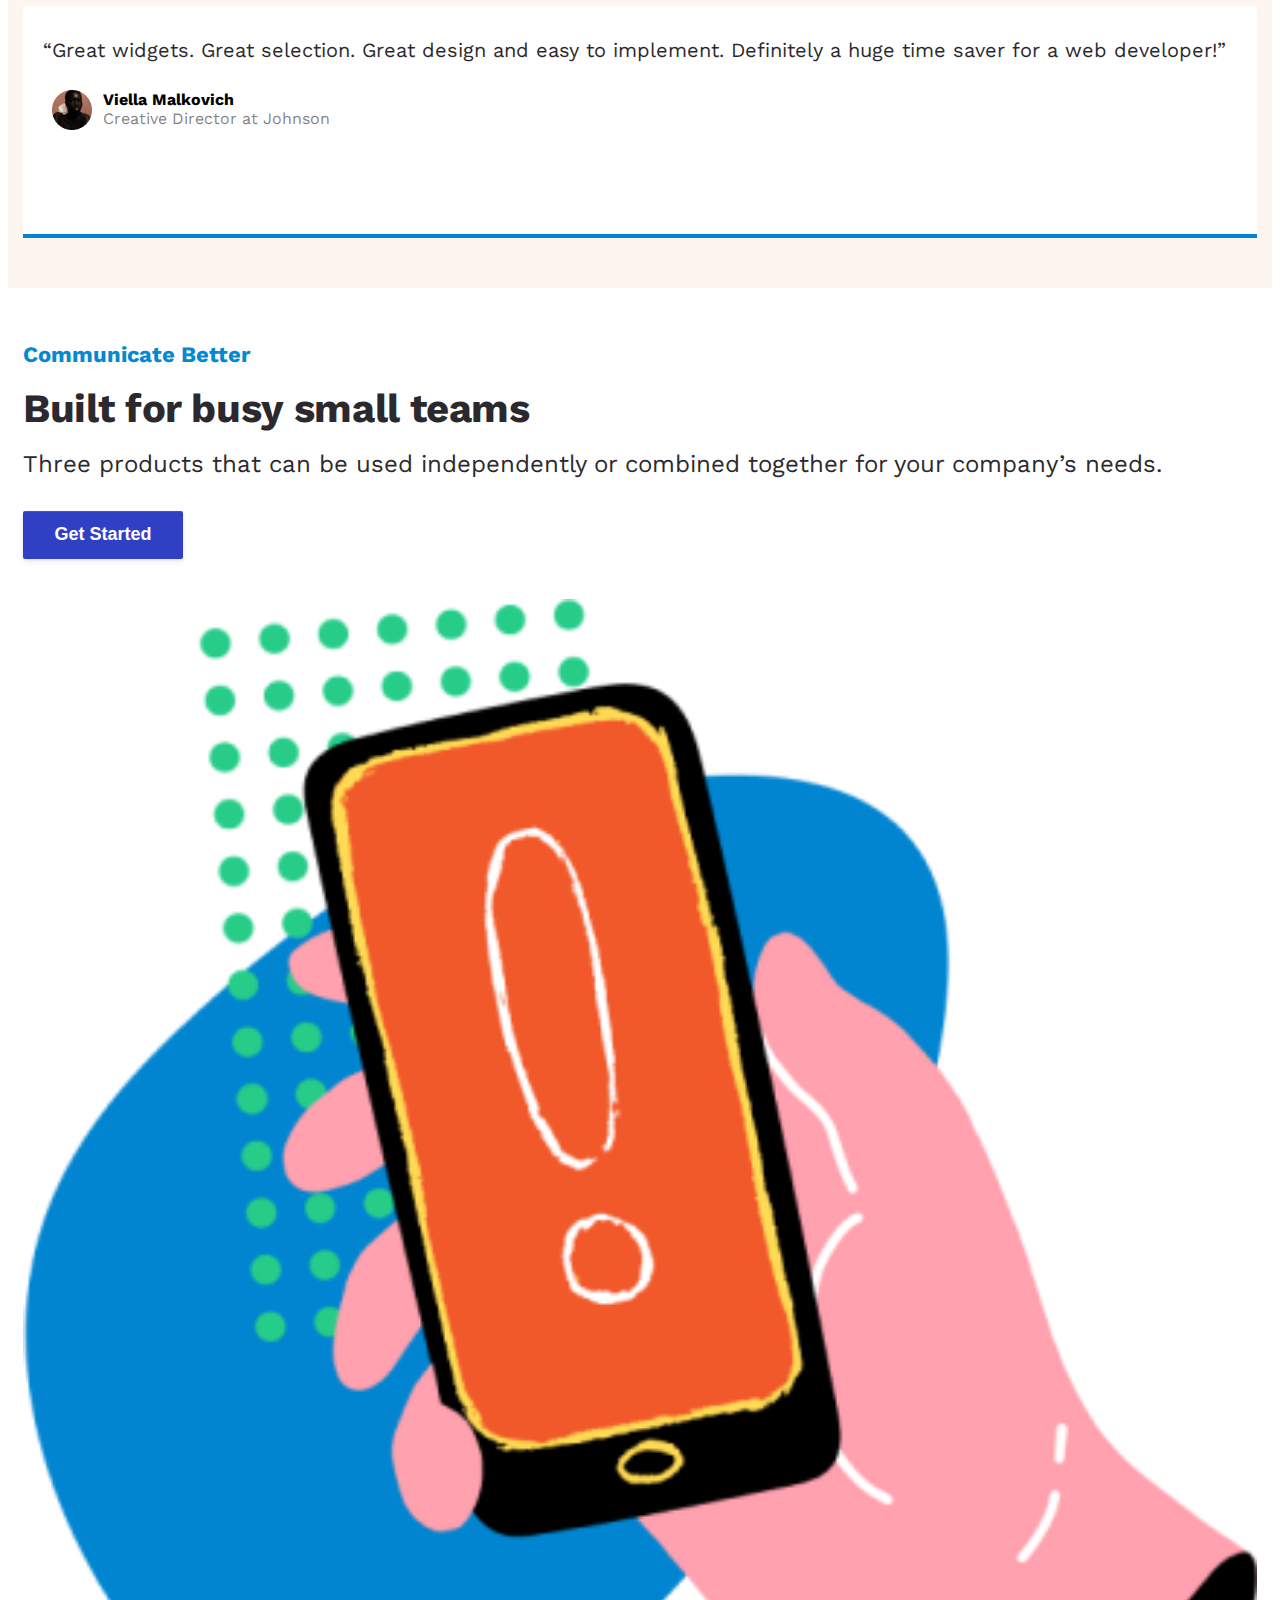
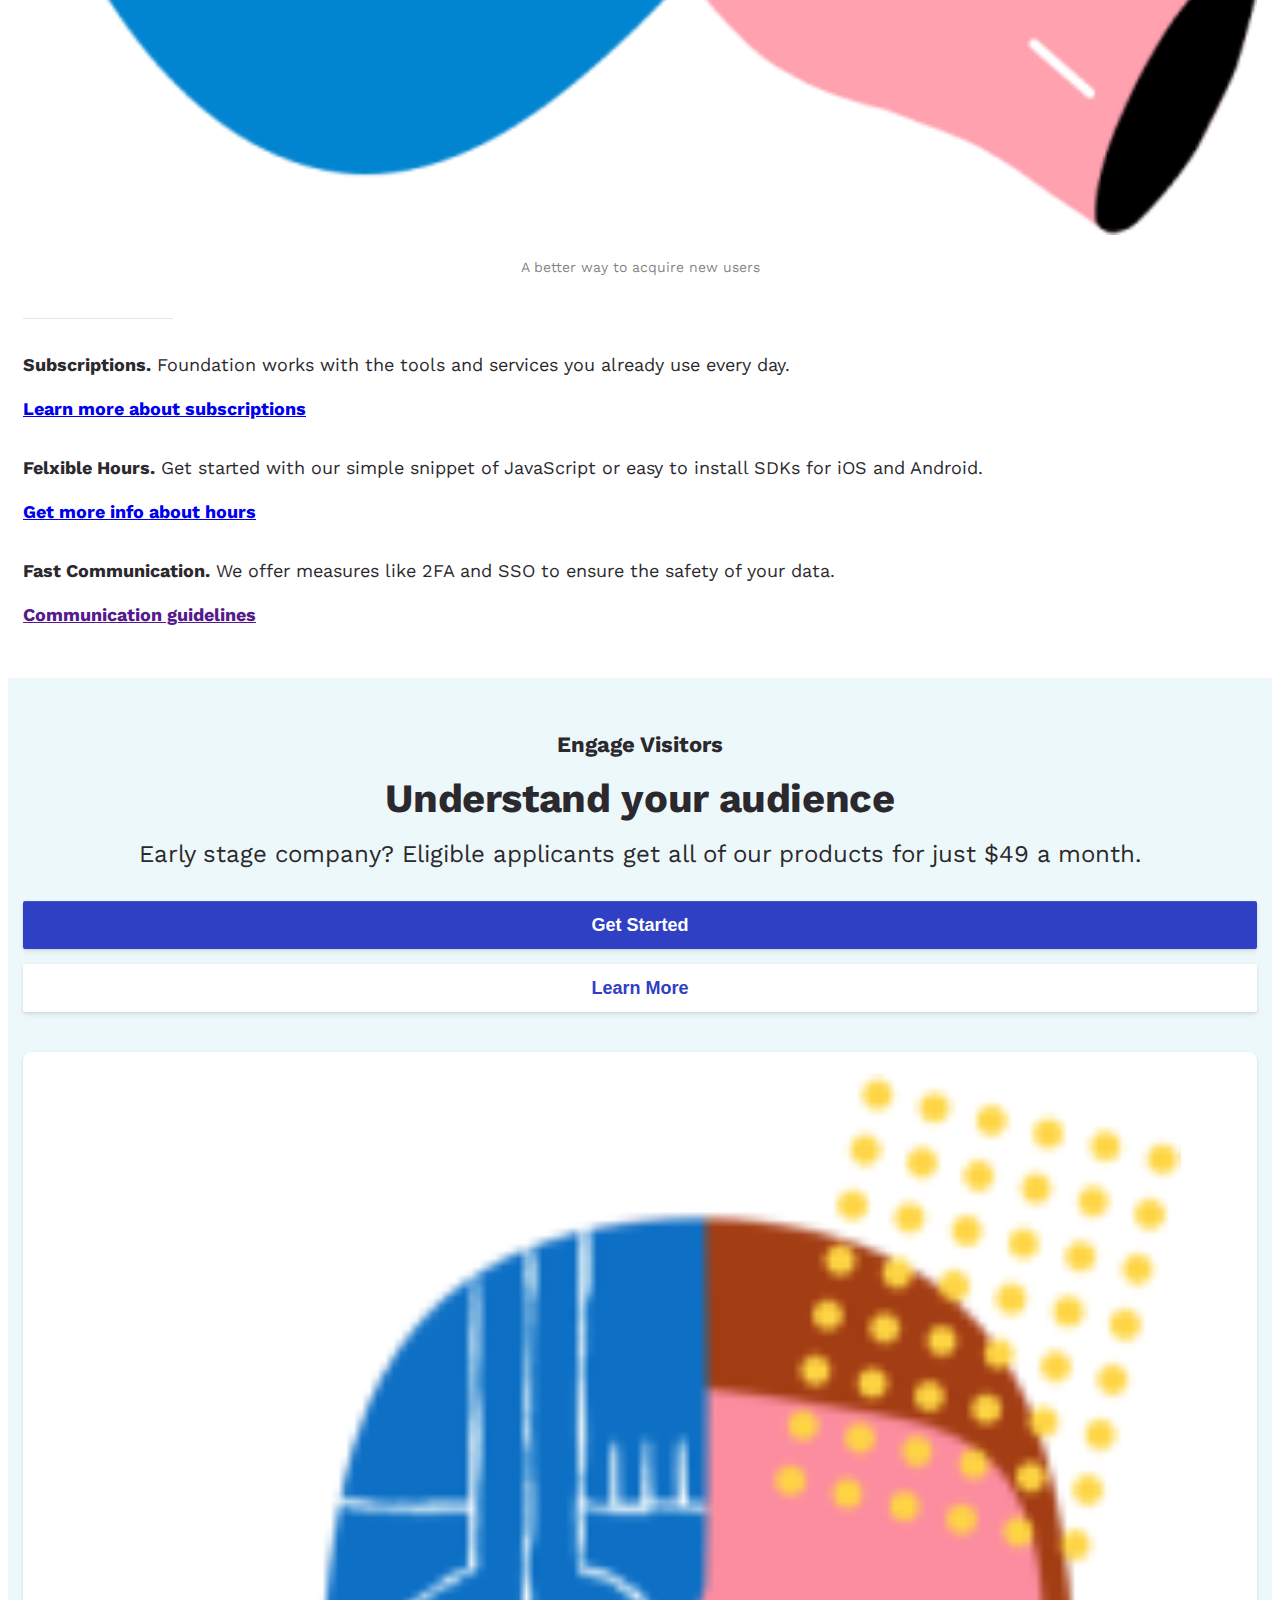
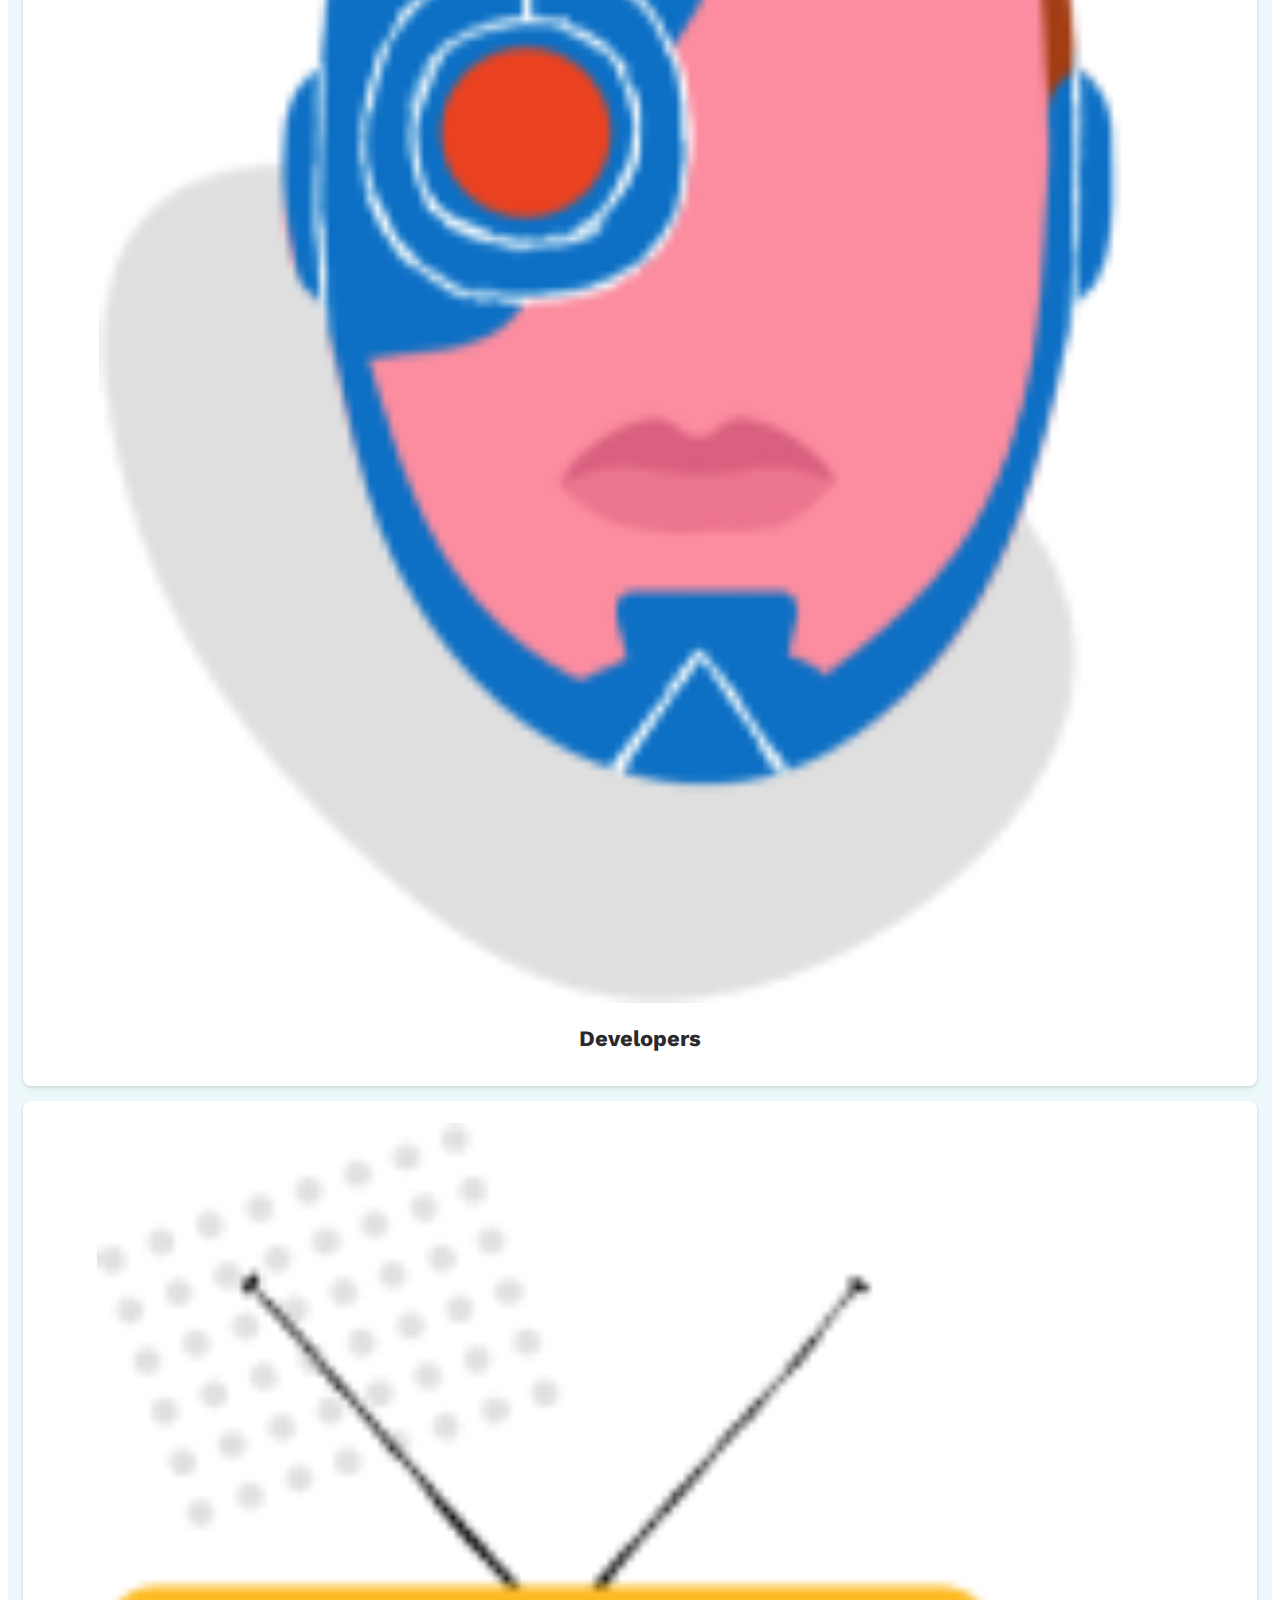
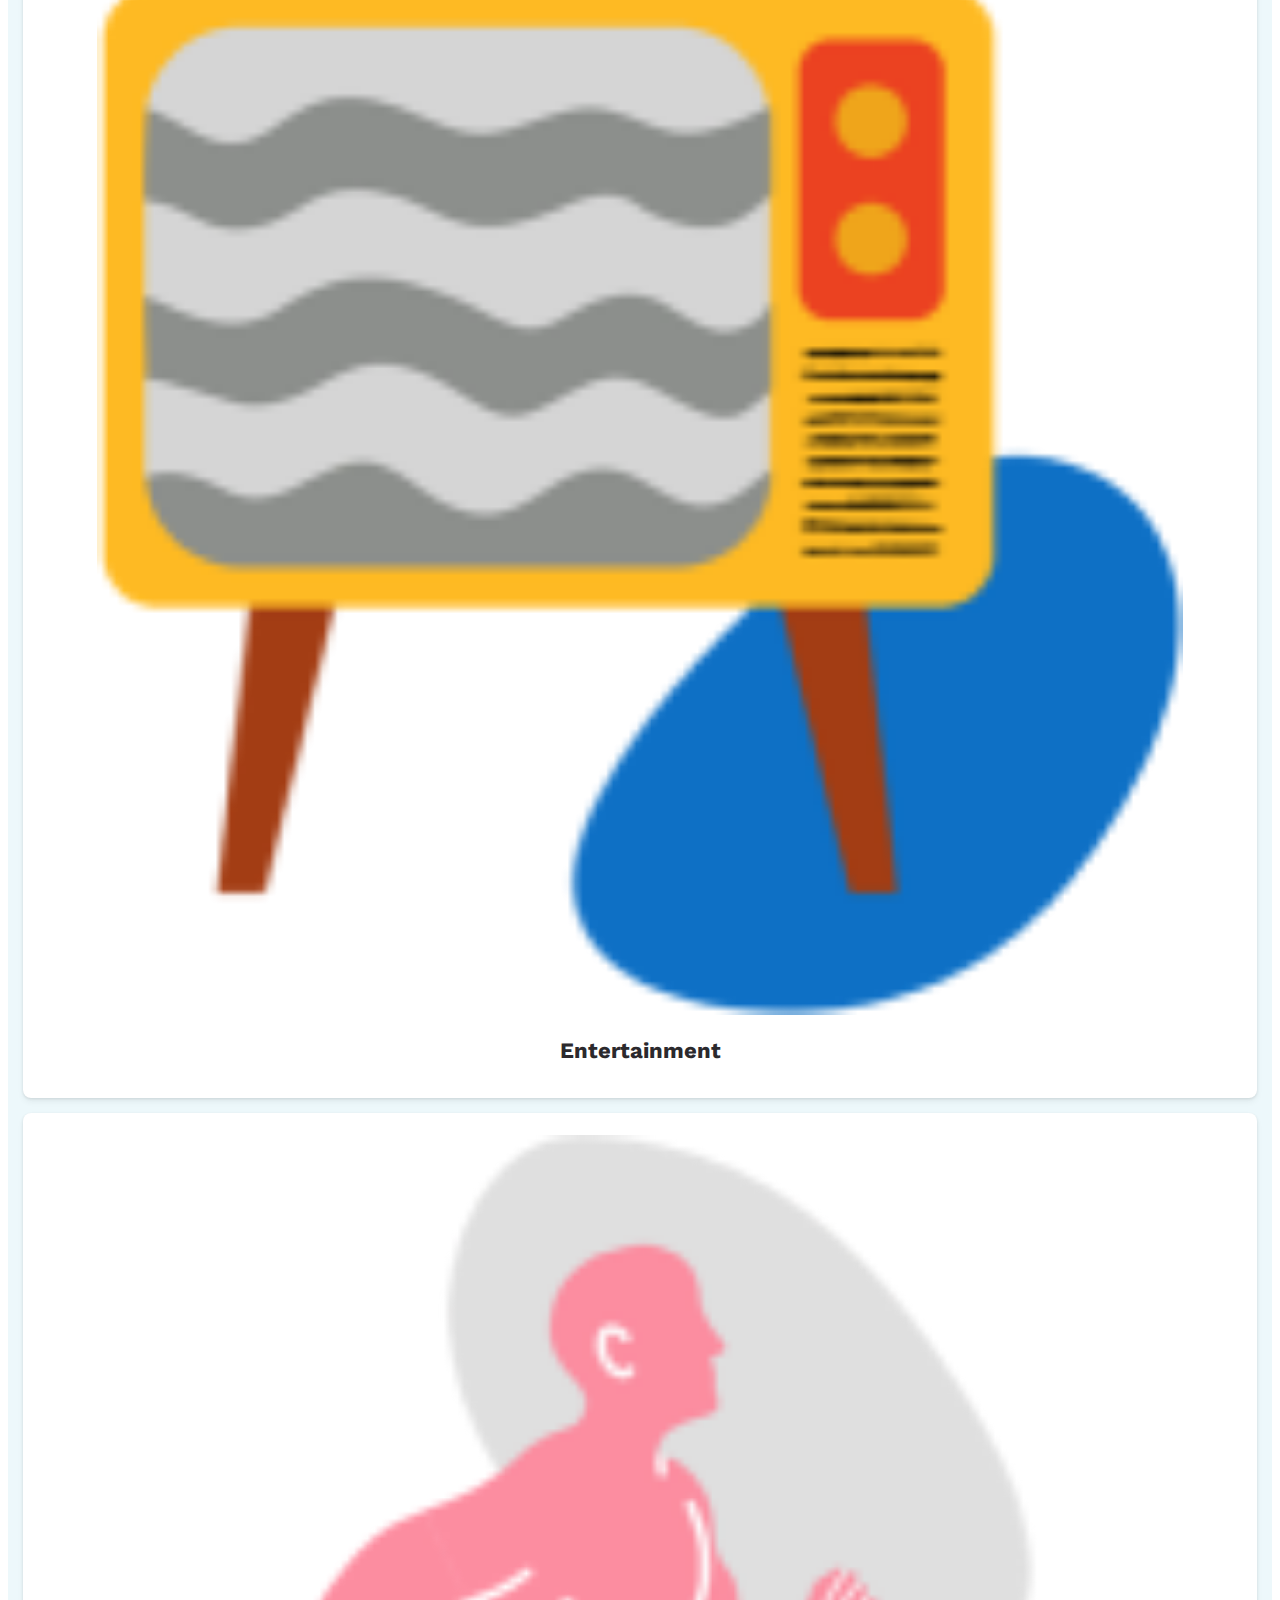
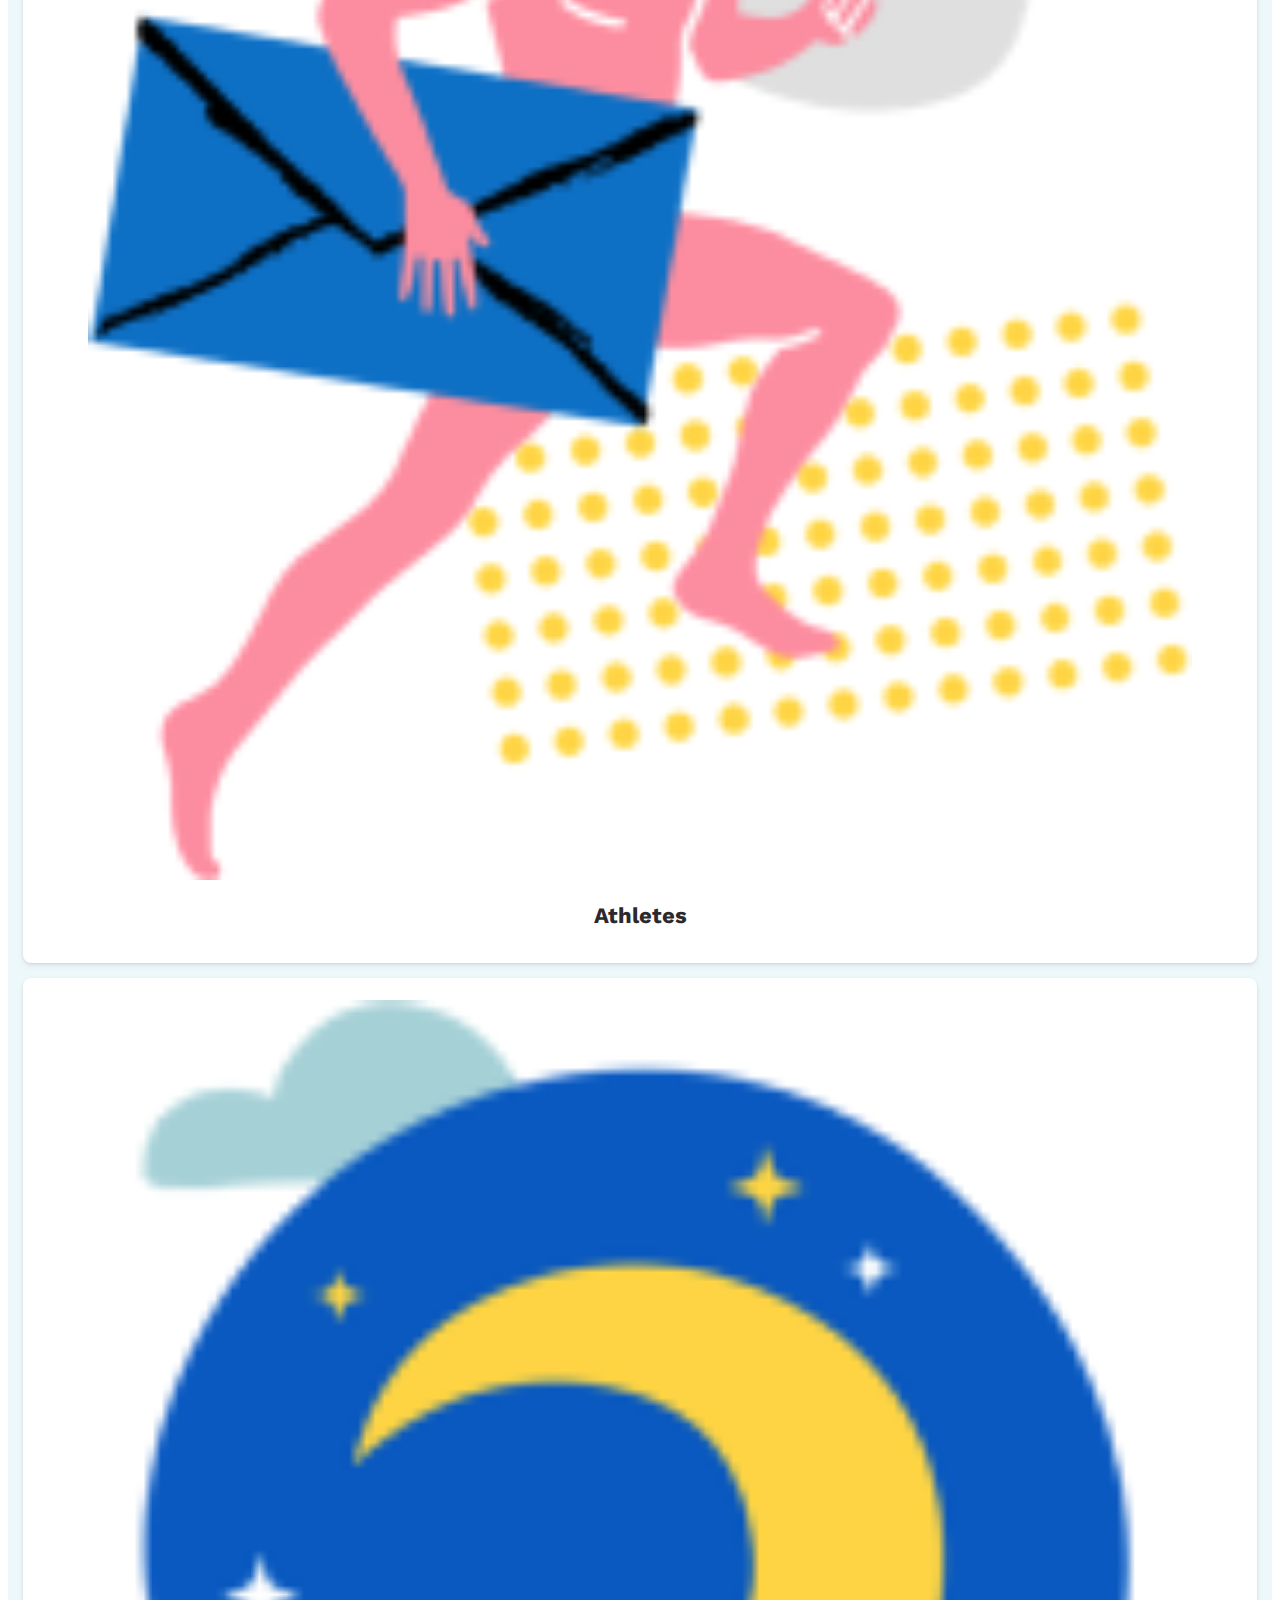
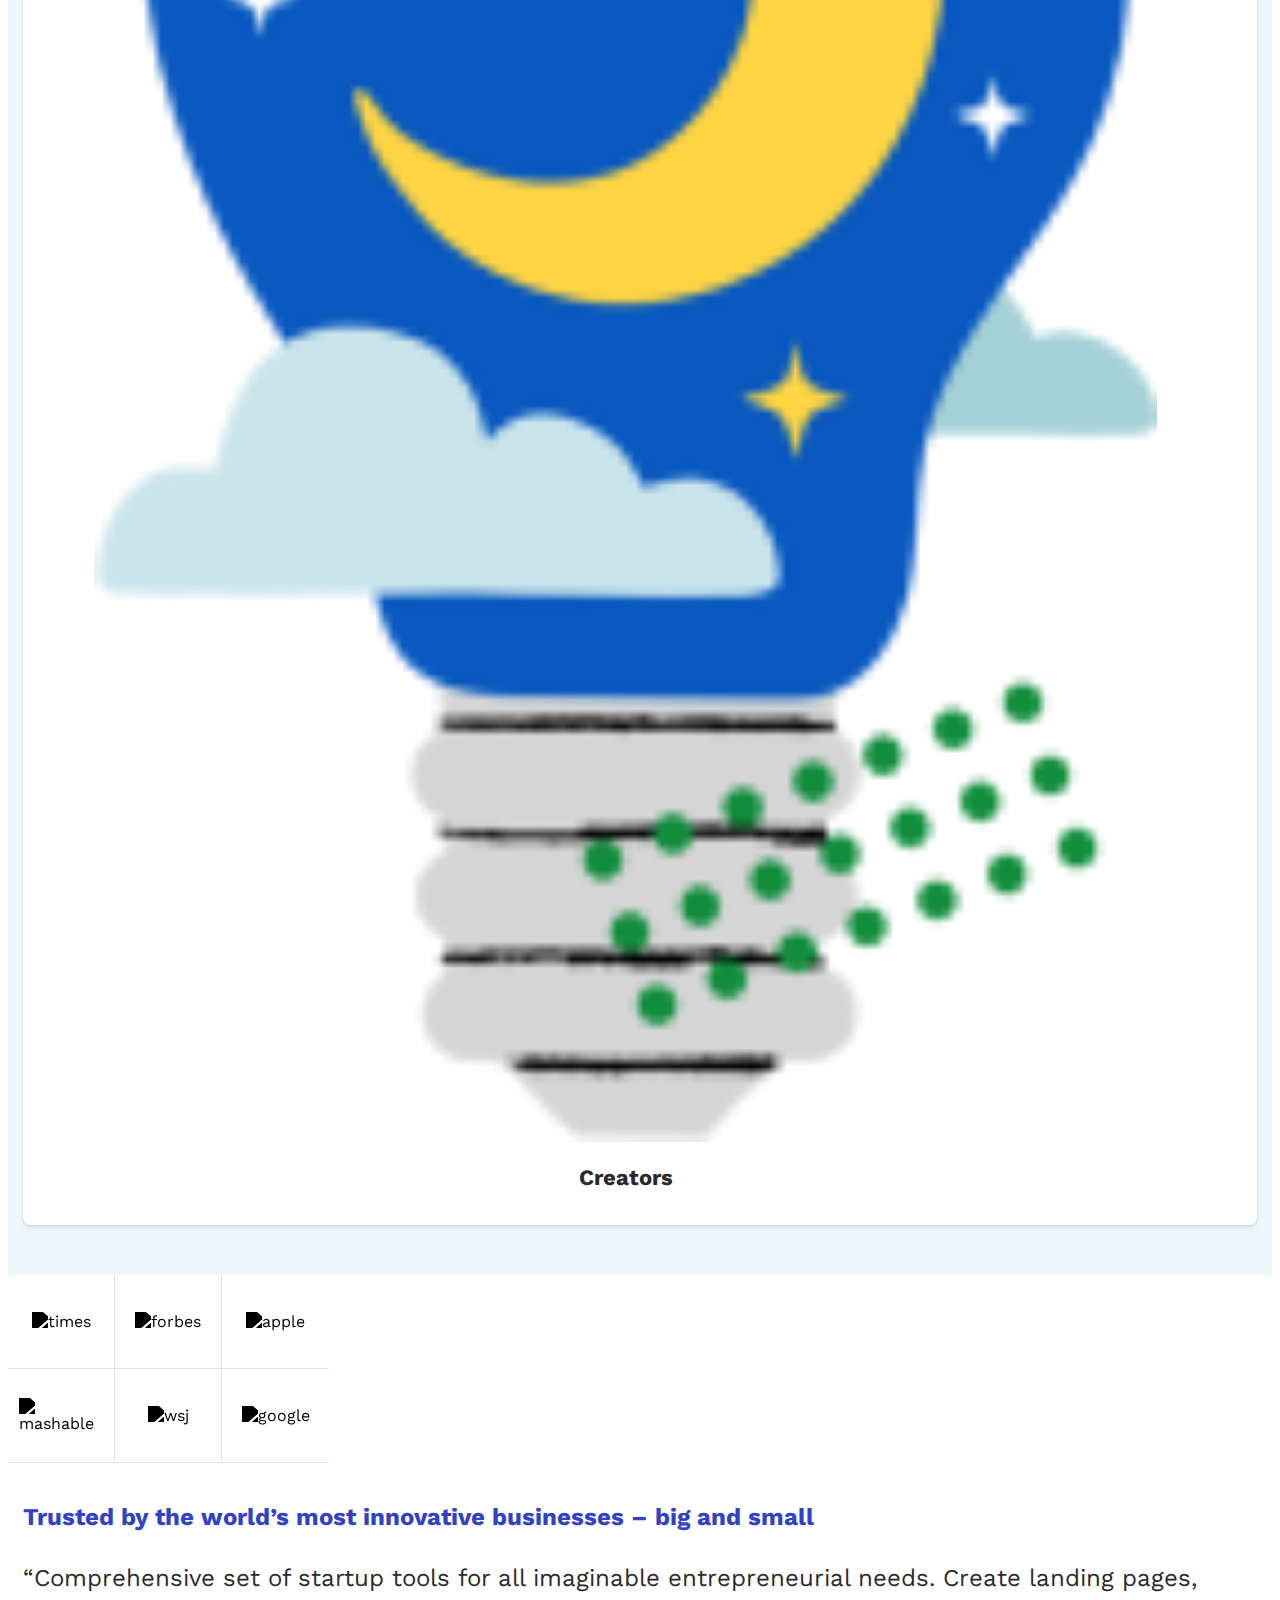
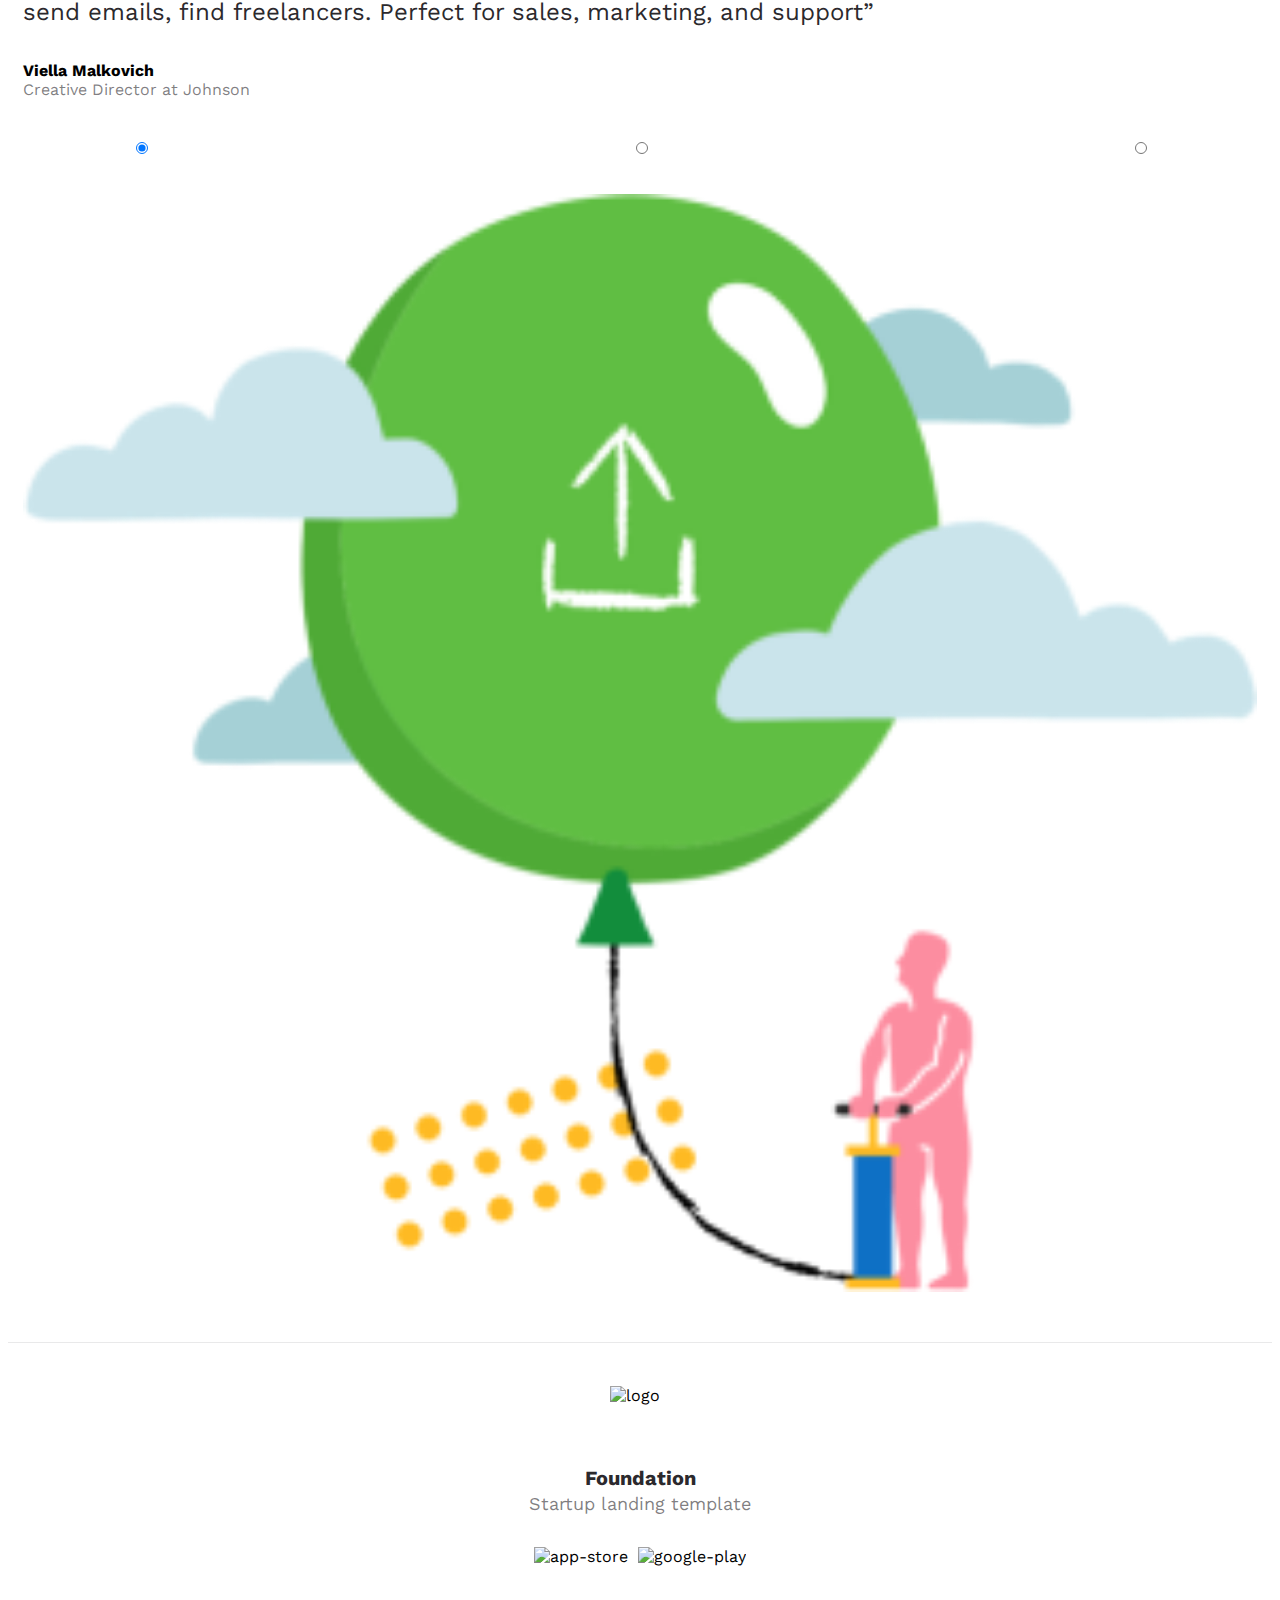
==== commit 590e6bd9: "test" ====
--- a/task1/index.html
+++ b/task1/index.html
@@ -249,6 +249,54 @@
                 </div>
             </div>
         </section>
+
+        <!--Customers-->
+        <section class="customers second">
+            <div class="customers__row">
+                <div class="cusomers__item">
+                    <img class="customers__logo" src="img/logos/times.png" alt="times">
+                </div>
+                <div class="cusomers__item">
+                    <img class="customers__logo" src="img/logos/forbes.png" alt="forbes">
+                </div>
+                <div class="cusomers__item">
+                    <img class="customers__logo" src="img/logos/apple.png" alt="apple">
+                </div>
+            </div>
+            <div class="customers__row">
+                <div class="cusomers__item">
+                    <img class="customers__logo" src="img/logos/mashable.png" alt="mashable">
+                </div>
+                <div class="cusomers__item">
+                    <img class="customers__logo" src="img/logos/wsj.png" alt="wsj">
+                </div>
+                <div class="cusomers__item">
+                    <img class="customers__logo" src="img/logos/google.png" alt="google">
+                </div>
+            </div>
+        </section>
+
+        <!--Feedback-->
+        <section>
+            <div class="feedback">
+                <div>
+                    <div class="feedback__title">Trusted by the world’s most innovative businesses – big and small</div>
+                    <p class="feedback__description">“Comprehensive set of startup tools for all imaginable entrepreneurial needs. Create landing pages, send emails, find freelancers. Perfect for sales, marketing, and support”</p>
+                    <div class="feedback__profile-mobile">
+                        <span class="profile-name">Viella Malkovich</span>
+                        <span class="profile-title">Creative Director at Johnson</span>
+                    </div>
+                    <div class="feedback__buttons">
+                        <input class="feedback__button" type="radio" name="" id="" checked>
+                        <input class="feedback__button" type="radio" name="" id="">
+                        <input class="feedback__button" type="radio" name="" id="">
+                    </div>
+                </div>
+                <img class="feedback__image" src="img/feedback-image.png" alt="baloon">
+            </div>
+            <div class="footer__line  feeeback-line"></div>
+        </section>
+
         <!--Footer-->
 
         <footer class="footer">
--- a/task1/styles.css
+++ b/task1/styles.css
@@ -268,7 +268,7 @@
     align-items: center;
   }
 }
-@media screen and (min-width: 1400px) {
+@media screen and (min-width: 1399px) {
   .footer-links {
     width: 1140px;
     flex-direction: row;
@@ -465,48 +465,47 @@
   }
 }
 .about__container {
-  display: flex;
   flex-direction: column;
   background: #F4F5F7;
-  justify-content: space-between;
   padding: 46px 15px;
   width: 100%;
 }
-
-.article:last-child {
-  margin-top: 20px;
+@media screen and (min-width: 1400px) {
+  .about__container {
+    display: flex;
+    flex-direction: row;
+    justify-content: space-between;
+    padding: 77px 130px 76px 130px;
+  }
 }
 
 .article {
   font-size: 22px;
   line-height: 32px;
 }
-
 .article__title {
   font-weight: 700;
   margin: 0;
   color: #2B292D;
 }
-
 .article__text {
   color: #2B292D;
   margin: 0;
 }
-
-@media screen and (min-width: 1400px) {
-  .about__container {
-    display: flex;
-    flex-direction: row;
-    justify-content: space-between;
-    padding: 77px 130px 76px 130px;
-  }
+.article:last-child {
+  margin-top: 20px;
+}
+@media screen and (min-width: 1400px) {
   .article:last-child {
     margin-top: 0px;
   }
+}
+@media screen and (min-width: 1400px) {
   .article {
     width: 555px;
   }
 }
+
 .customers {
   display: flex;
   flex-direction: column;
@@ -553,6 +552,9 @@
     flex: 1;
     justify-content: space-around;
   }
+  .second {
+    padding-bottom: 0px;
+  }
 }
 .features {
   display: flex;
@@ -725,10 +727,10 @@
   width: 100%;
 }
 
-.feedback__profile-container {
-  display: flex;
-  margin-left: 20px;
-  padding-bottom: 24px;
+.feedback__profile {
+  display: flex;
+  flex-direction: column;
+  margin-left: 11px;
 }
 
 .feedback__profile-img {
@@ -739,6 +741,21 @@
   display: flex;
   margin-left: 29px;
   padding-bottom: 30px;
+}
+@media screen and (min-width: 1399px) {
+  .feedback__profile-container .feedback__profile-container {
+    display: flex;
+    margin-left: 20px;
+    padding-bottom: 24px;
+  }
+}
+
+.profile-name {
+  font-weight: 700;
+}
+
+.profile-title {
+  color: rgba(43, 41, 45, 0.6);
 }
 
 @media screen and (min-width: 1399px) {
@@ -827,12 +844,6 @@
     line-height: 22px;
     font-size: 16px;
   }
-  .profile-name {
-    font-weight: 700;
-  }
-  .profile-title {
-    color: rgba(43, 41, 45, 0.6);
-  }
 }
 .tips {
   margin-top: 8px;
@@ -1058,7 +1069,6 @@
   background-color: rgba(0, 161, 198, 0.0705882353);
   padding: 50px 15px;
 }
-
 .audience__top-column {
   display: flex;
   flex-direction: column;
@@ -1083,6 +1093,11 @@
   text-align: center;
   letter-spacing: -0.357143px;
   color: #2B292D;
+}
+@media screen and (min-width: 1400px) {
+  .top-column__title {
+    margin-top: 24px;
+  }
 }
 
 .top-column__description {
@@ -1093,6 +1108,12 @@
   text-align: center;
   color: #2B292D;
 }
+@media screen and (min-width: 1400px) {
+  .top-column__description {
+    margin-top: 30px;
+    margin-bottom: 34px;
+  }
+}
 
 .user-card {
   display: flex;
@@ -1104,37 +1125,69 @@
   border-radius: 8px;
   margin-bottom: 15px;
 }
-
 .user-card:hover {
   background-color: #3141C5;
   cursor: pointer;
 }
-
+.user-card:hover .user-card__text {
+  color: #FFFFFF;
+}
+.user-card:hover .user-card__text-biased {
+  color: #FFFFFF;
+}
+.user-card.user-card:last-child {
+  margin-bottom: 0;
+}
+@media screen and (min-width: 1400px) {
+  .user-card {
+    width: 262px;
+    height: 300px;
+    margin-left: 30px;
+  }
+}
 .user-card__container {
   margin-top: 40px;
   display: block;
 }
-
-.user-card:last-child {
-  margin-bottom: 0;
-}
-
+@media screen and (min-width: 1400px) {
+  .user-card__container {
+    margin-top: 0;
+    display: flex;
+    padding: 111px 131px 0px 130px;
+  }
+}
 .user-card__developers {
   padding: 22px 76px;
 }
-
+@media screen and (min-width: 1400px) {
+  .user-card__developers {
+    padding: 22px 62px;
+  }
+}
 .user-card__entertainment {
   padding: 22px 74px;
 }
-
+@media screen and (min-width: 1400px) {
+  .user-card__entertainment {
+    padding: 22px 60px;
+  }
+}
 .user-card__athletes {
   padding: 22px 65px;
 }
-
+@media screen and (min-width: 1400px) {
+  .user-card__athletes {
+    padding: 22px 51px;
+  }
+}
 .user-card__creators {
   padding: 22px 100px 22px 71px;
 }
-
+@media screen and (min-width: 1400px) {
+  .user-card__creators {
+    padding: 22px 72px 22px 71px;
+  }
+}
 .user-card__text {
   padding-left: 20px;
   padding-right: 20px;
@@ -1145,7 +1198,6 @@
   text-align: center;
   color: #2B292D;
 }
-
 .user-card__text-biased {
   padding-left: 25px;
   padding-right: 53px;
@@ -1158,33 +1210,108 @@
 }
 
 @media screen and (min-width: 1400px) {
-  .user-card {
-    width: 262px;
-    height: 300px;
-    margin-left: 30px;
-  }
-  .user-card__container {
-    margin-top: 0;
-    display: flex;
-    padding: 111px 131px 0px 130px;
-  }
   .audience__top-column {
     display: block;
     padding: 108px 423px 0px 422px;
   }
-  .top-column__title {
-    margin-top: 24px;
-  }
-  .top-column__description {
-    margin-top: 30px;
-    margin-bottom: 34px;
-  }
   .audience__button-container {
     display: flex;
     margin: 0px 536px;
   }
   .headline__buttons-btn {
     padding: 0px;
+  }
+}
+.feedback {
+  display: flex;
+  flex-direction: column;
+  padding: 39px 15px 0px 15px;
+}
+
+.feeeback-line {
+  margin-top: 50px;
+}
+
+.feedback__title {
+  font-weight: 700;
+  font-size: 24px;
+  line-height: 30px;
+  color: #3142C6;
+}
+
+.feedback__description {
+  font-size: 24px;
+  line-height: 34px;
+  color: #2B292D;
+  margin-top: 29px;
+  margin-bottom: 0px;
+}
+
+.feedback__profile-mobile {
+  margin-top: 32px;
+  display: flex;
+  flex-direction: column;
+}
+
+.feedback__buttons {
+  margin-top: 40px;
+  margin-left: 108px;
+  margin-right: 107px;
+  display: flex;
+  justify-content: space-between;
+}
+
+.feedback__button {
+  background-color: #3142C5;
+  height: 12px;
+  width: 12px;
+}
+
+.feedback__image {
+  margin-top: 40px;
+}
+
+@media screen and (min-width: 1400px) {
+  .feedback {
+    padding: 0;
+    position: relative;
+  }
+  .feedback__title {
+    padding: 76px 130px 28px 130px;
+    text-align: center;
+  }
+  .feedback__description {
+    margin: 0;
+    margin-left: 325px;
+    margin-right: 325px;
+    text-align: center;
+  }
+  .feedback__profile-mobile {
+    margin-top: 34px;
+    margin-left: 588px;
+    margin-right: 587px;
+    text-align: center;
+  }
+  .feedback__buttons {
+    margin-left: 675px;
+    margin-right: 675px;
+  }
+  .feedback__button {
+    height: 8px;
+    width: 8px;
+  }
+  .feedback__image {
+    margin: 0;
+    height: 243px;
+    width: 273px;
+    position: absolute;
+    left: 78.64%;
+    right: 1.86%;
+    top: 51%;
+    bottom: 0%;
+  }
+  .feeeback-line {
+    margin-top: 67px;
   }
 }
 * {
@@ -1208,11 +1335,14 @@
     display: flex;
     flex-direction: column;
   }
+}
+@media screen and (min-width: 1400px) {
   .hide_desktop {
     display: none;
   }
 }
-@media screen and (max-width: 1400px) {
+
+@media screen and (max-width: 1399px) {
   .hide_mobile {
     display: none;
   }
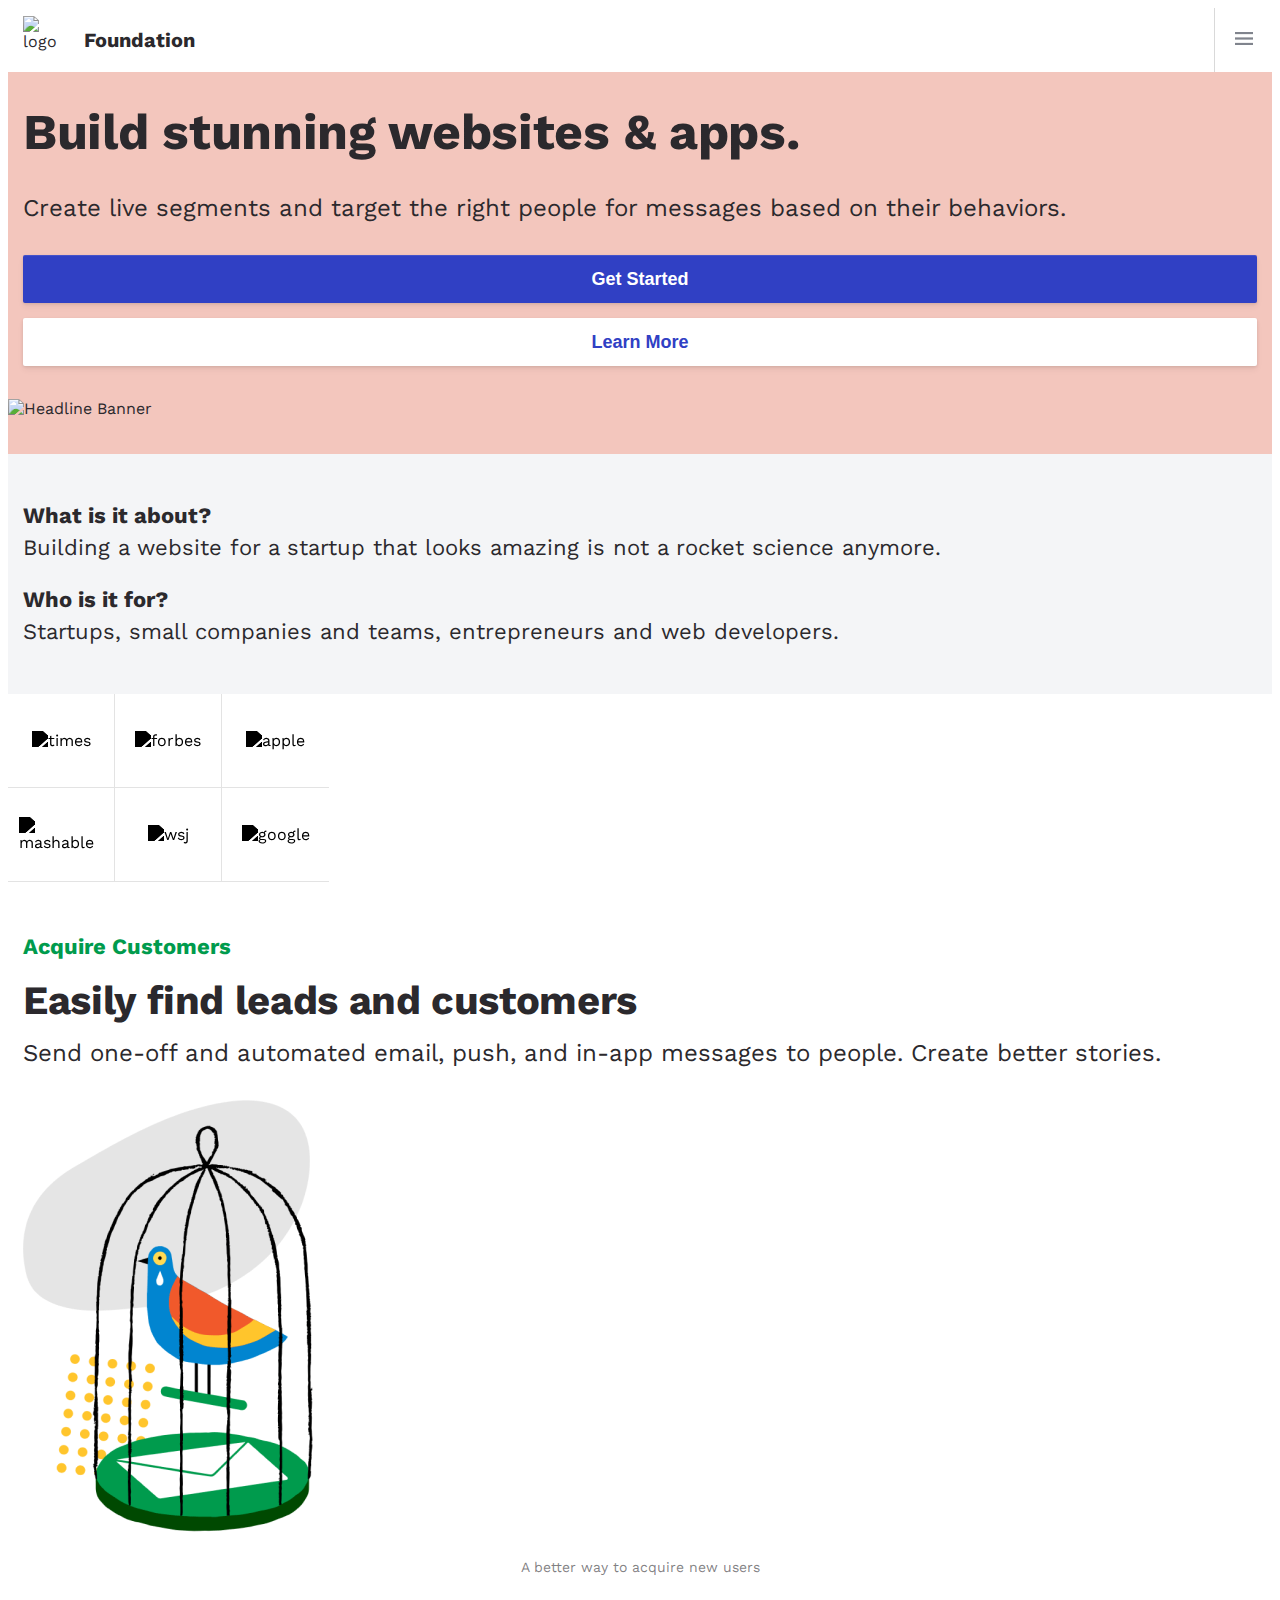
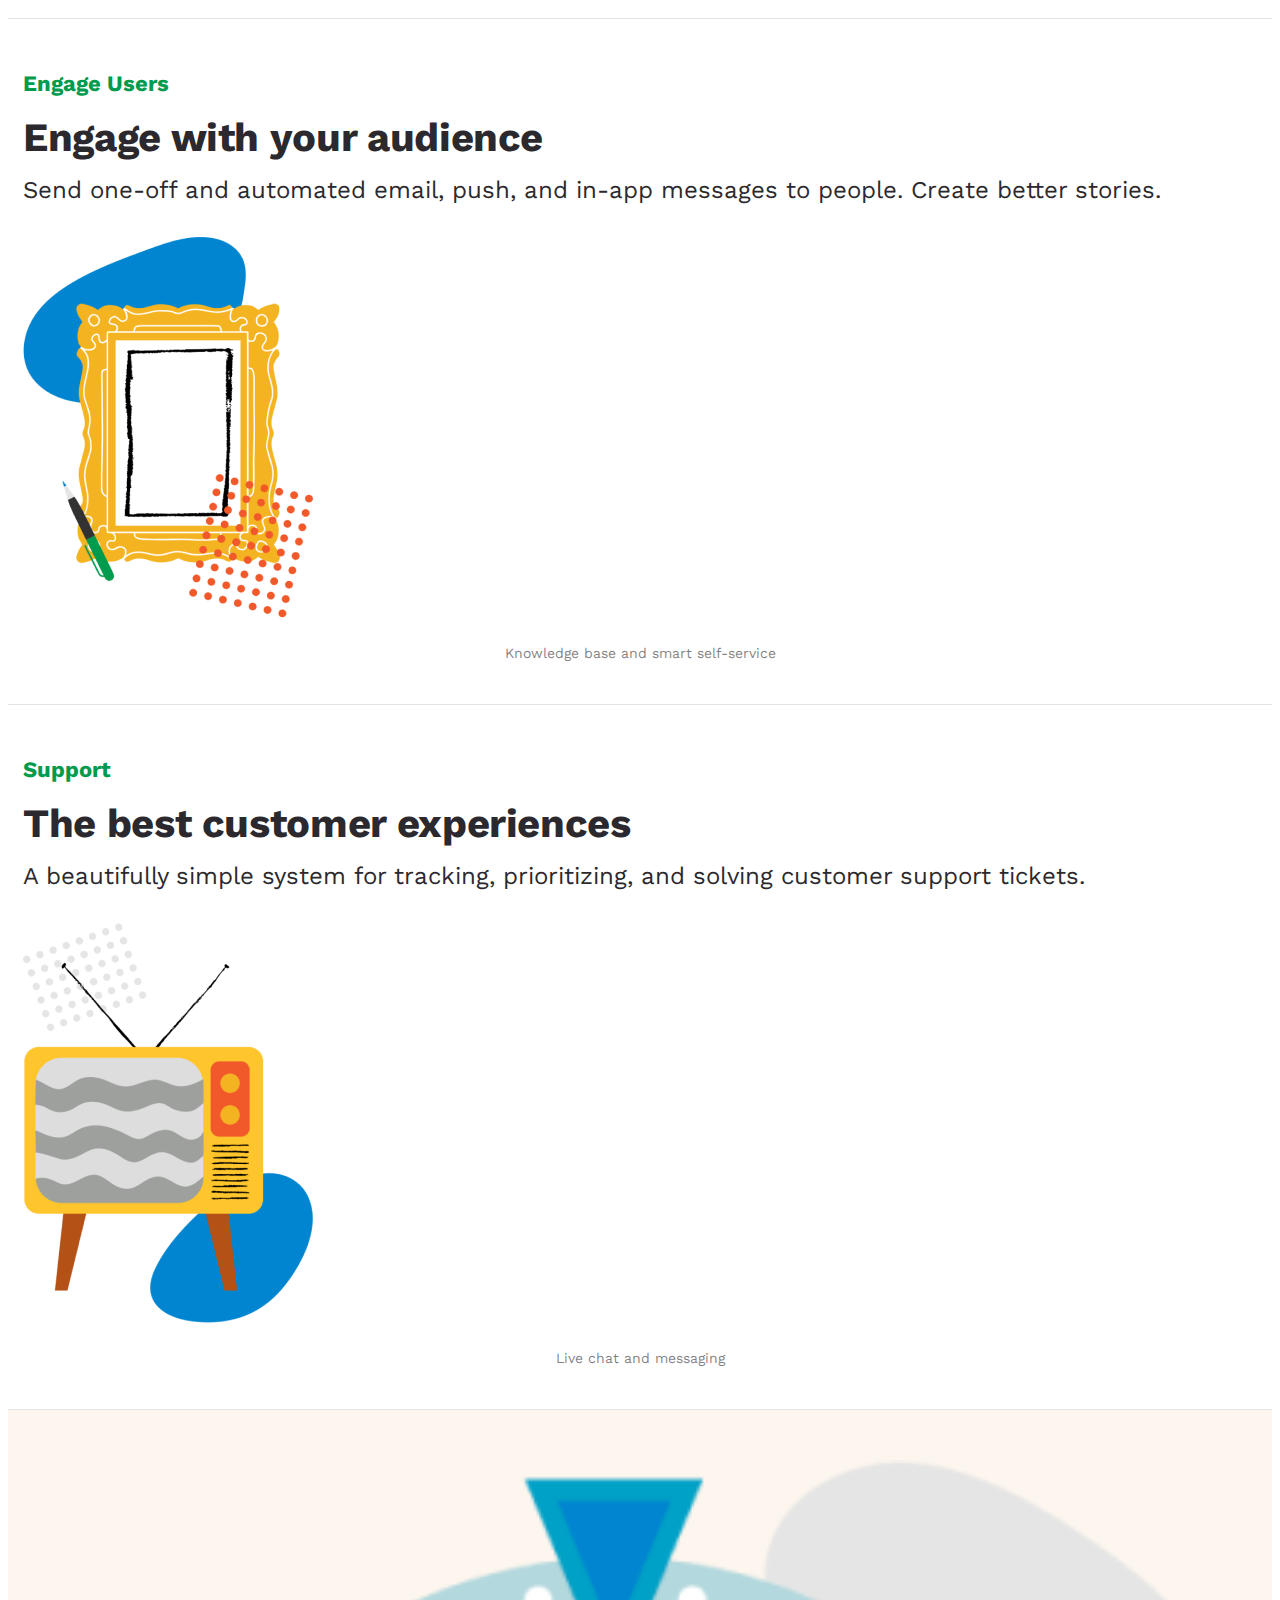
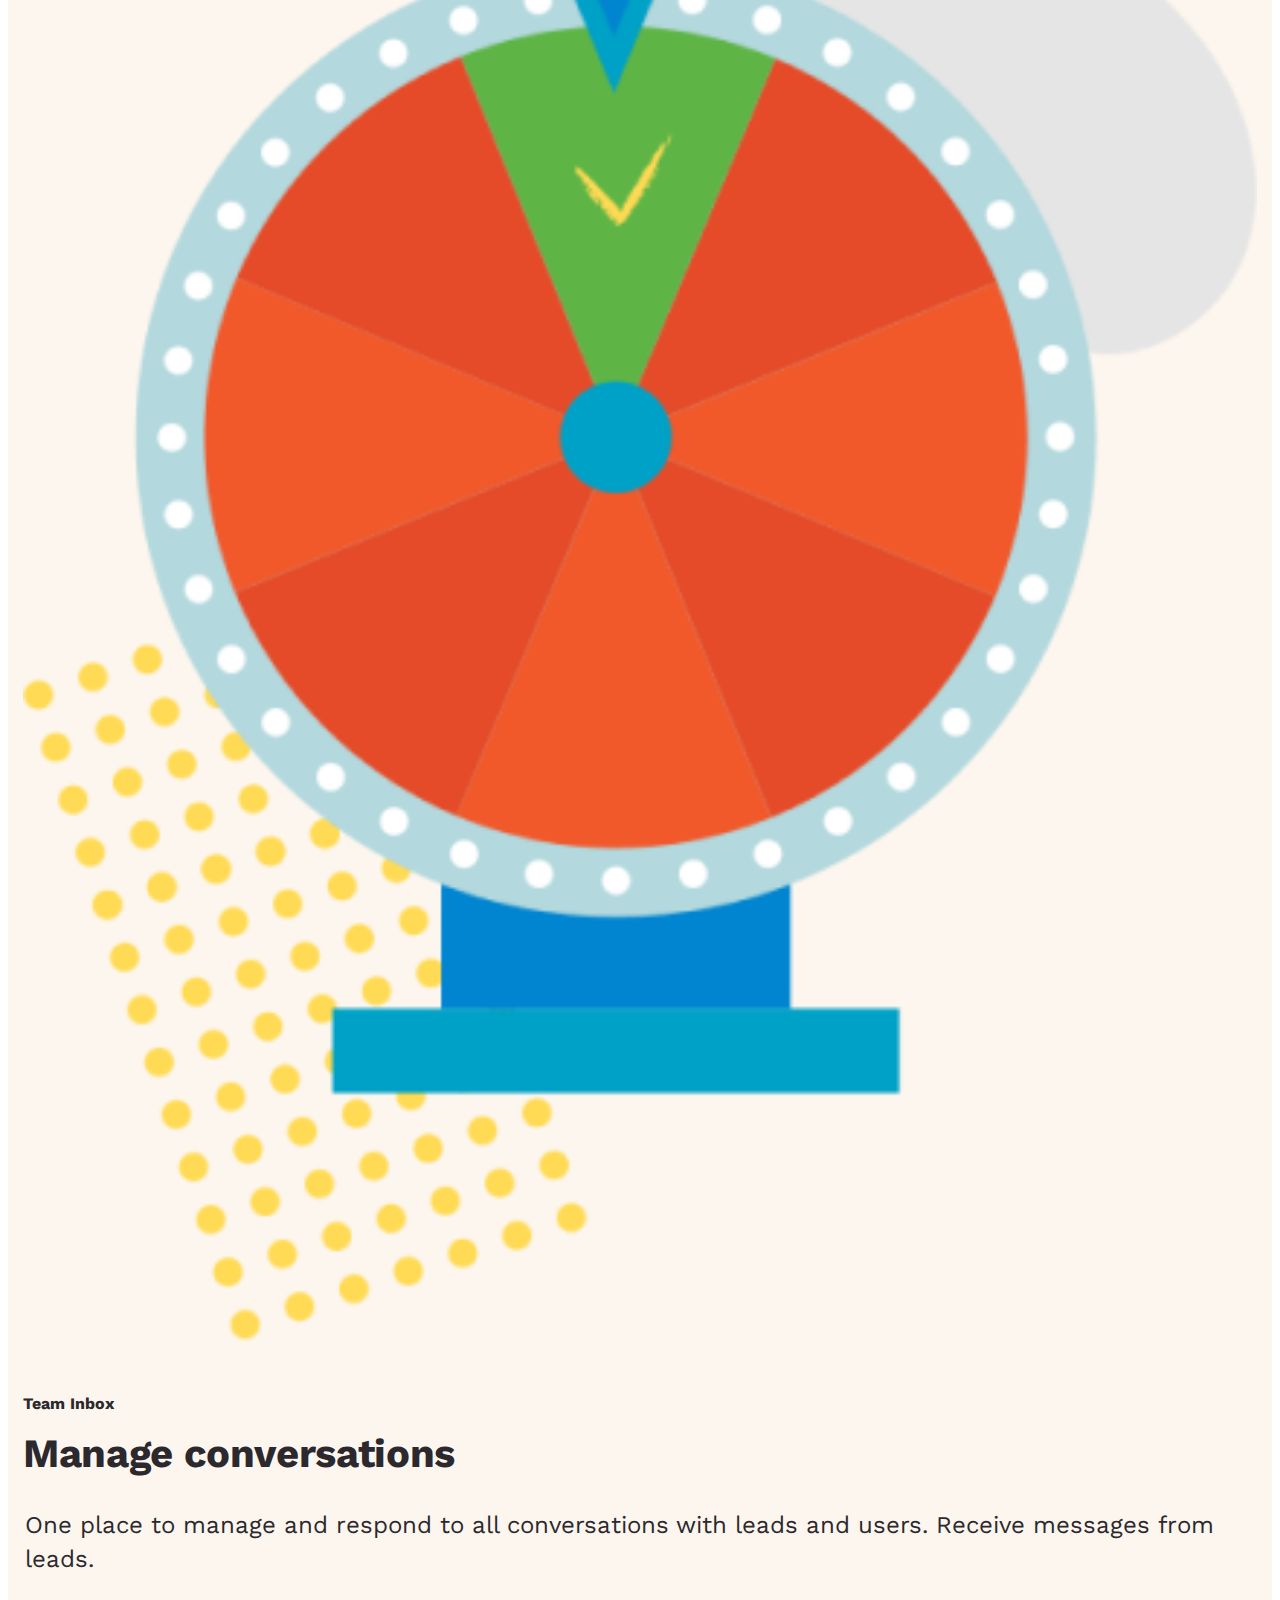
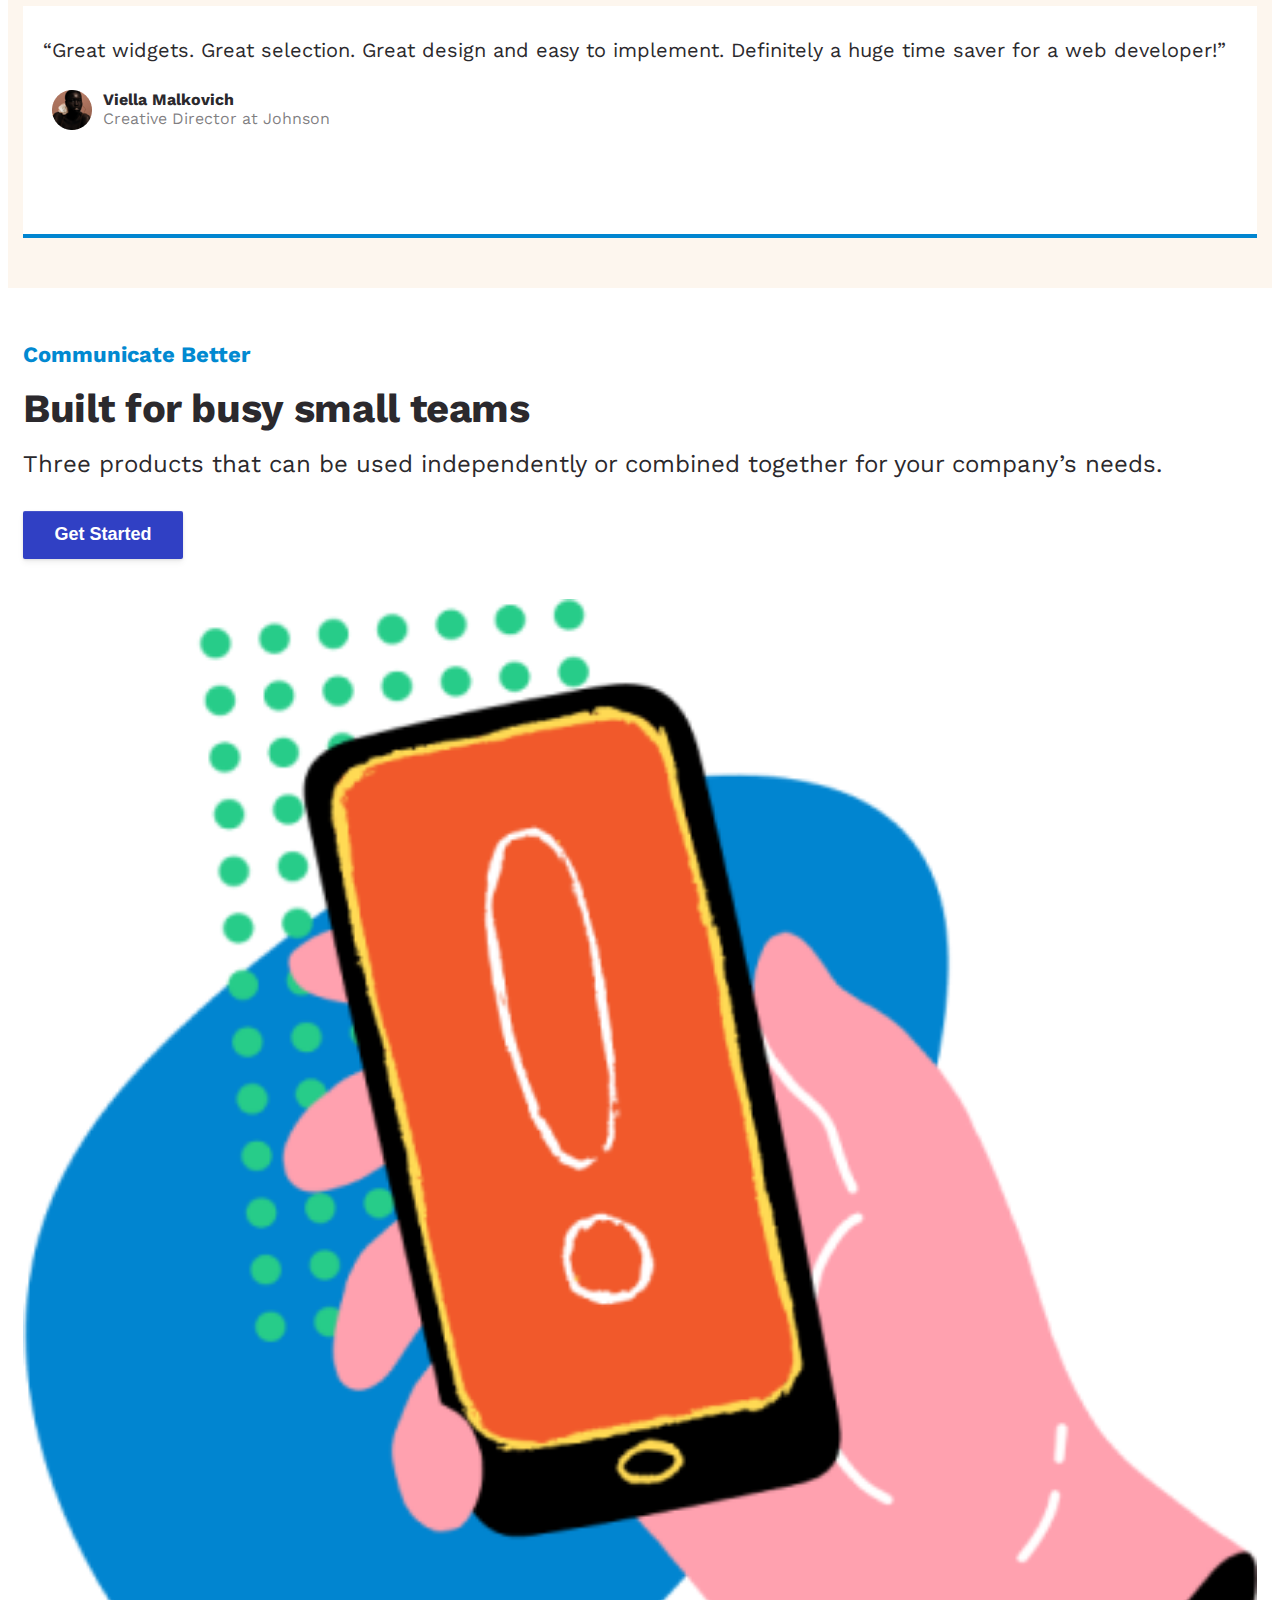
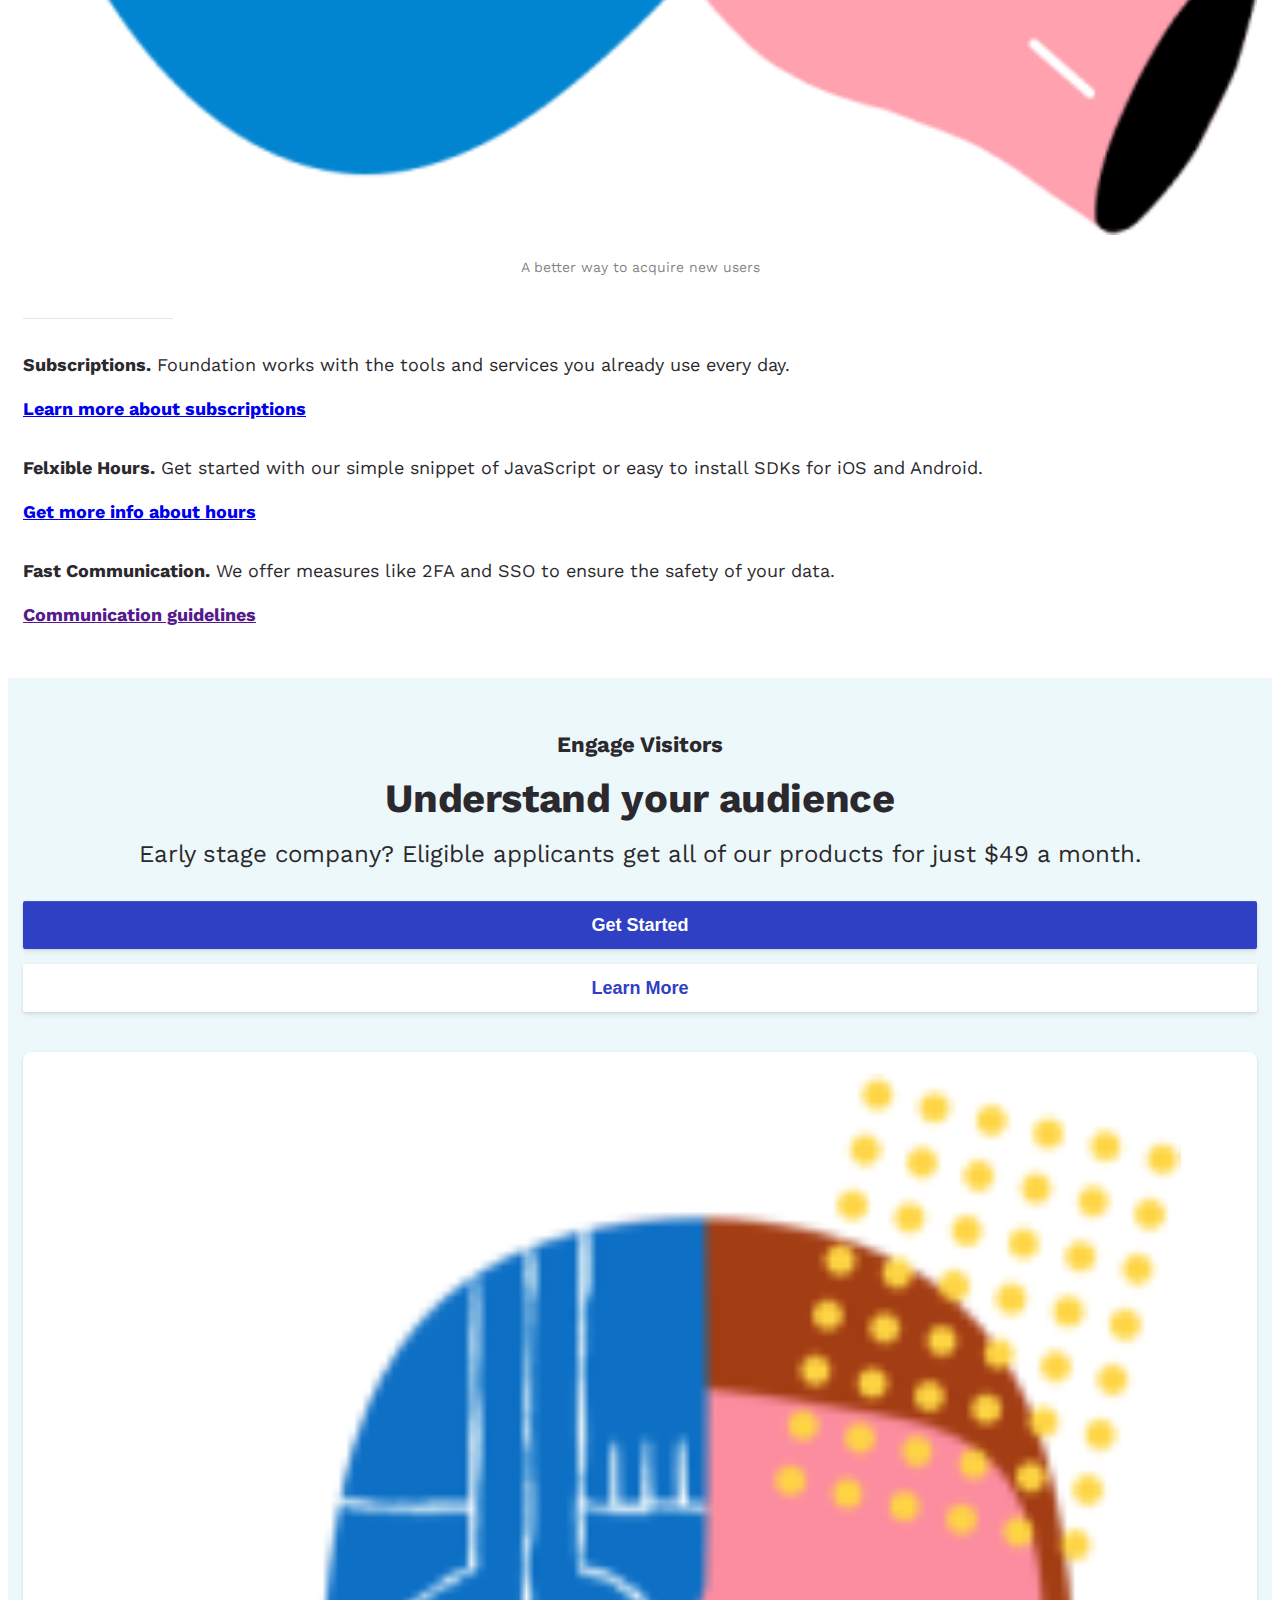
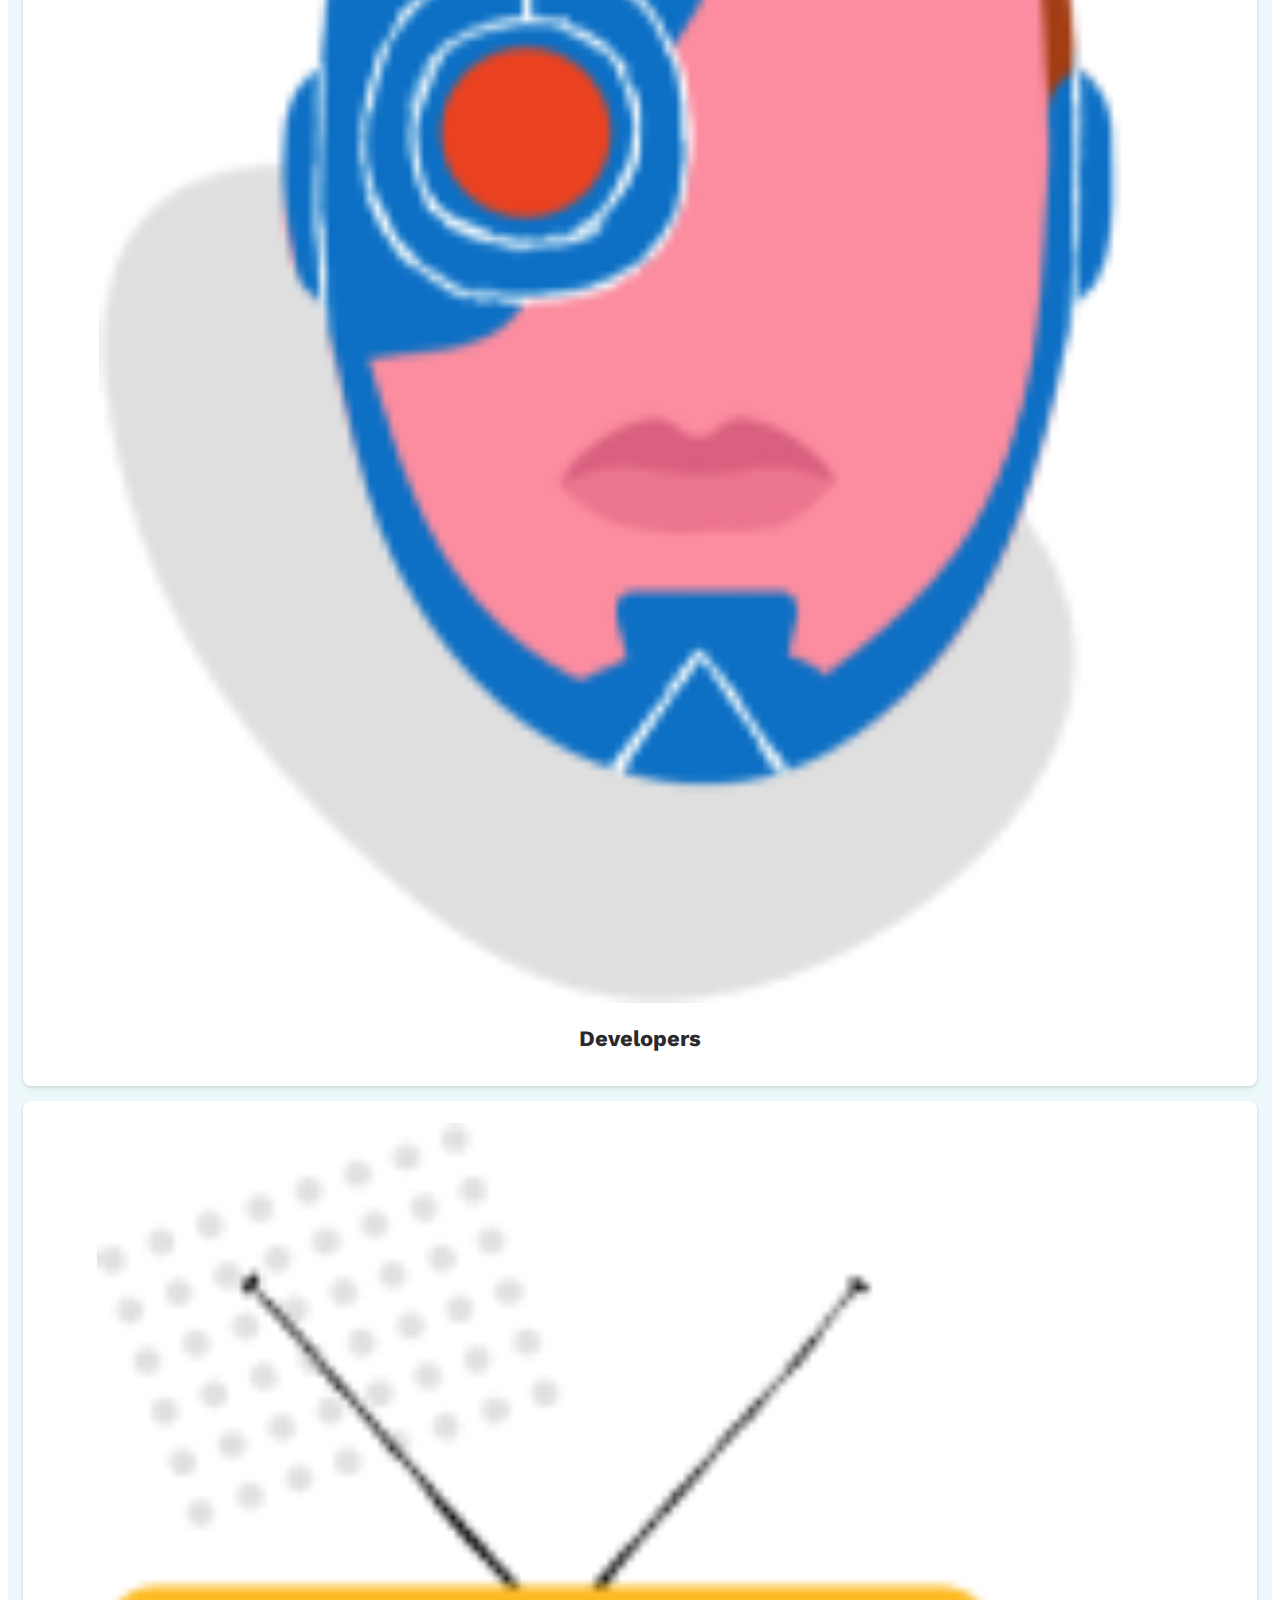
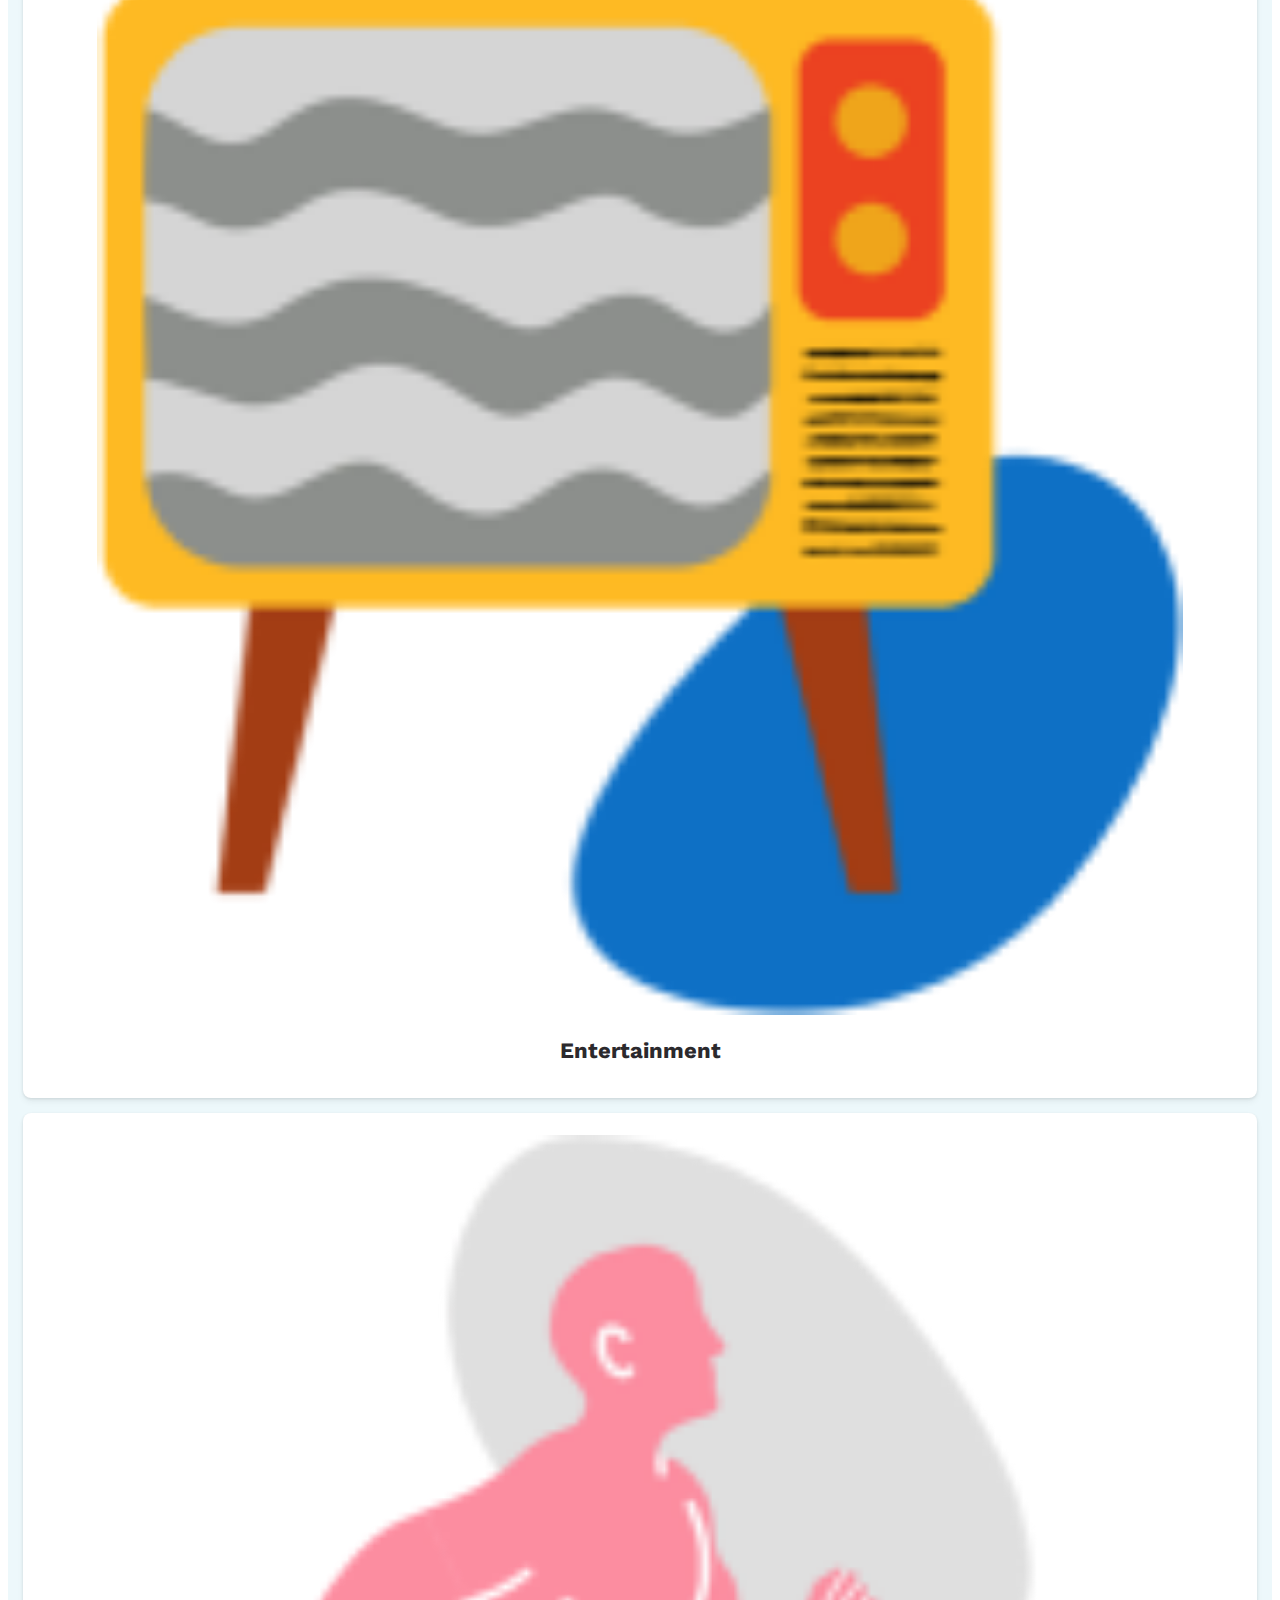
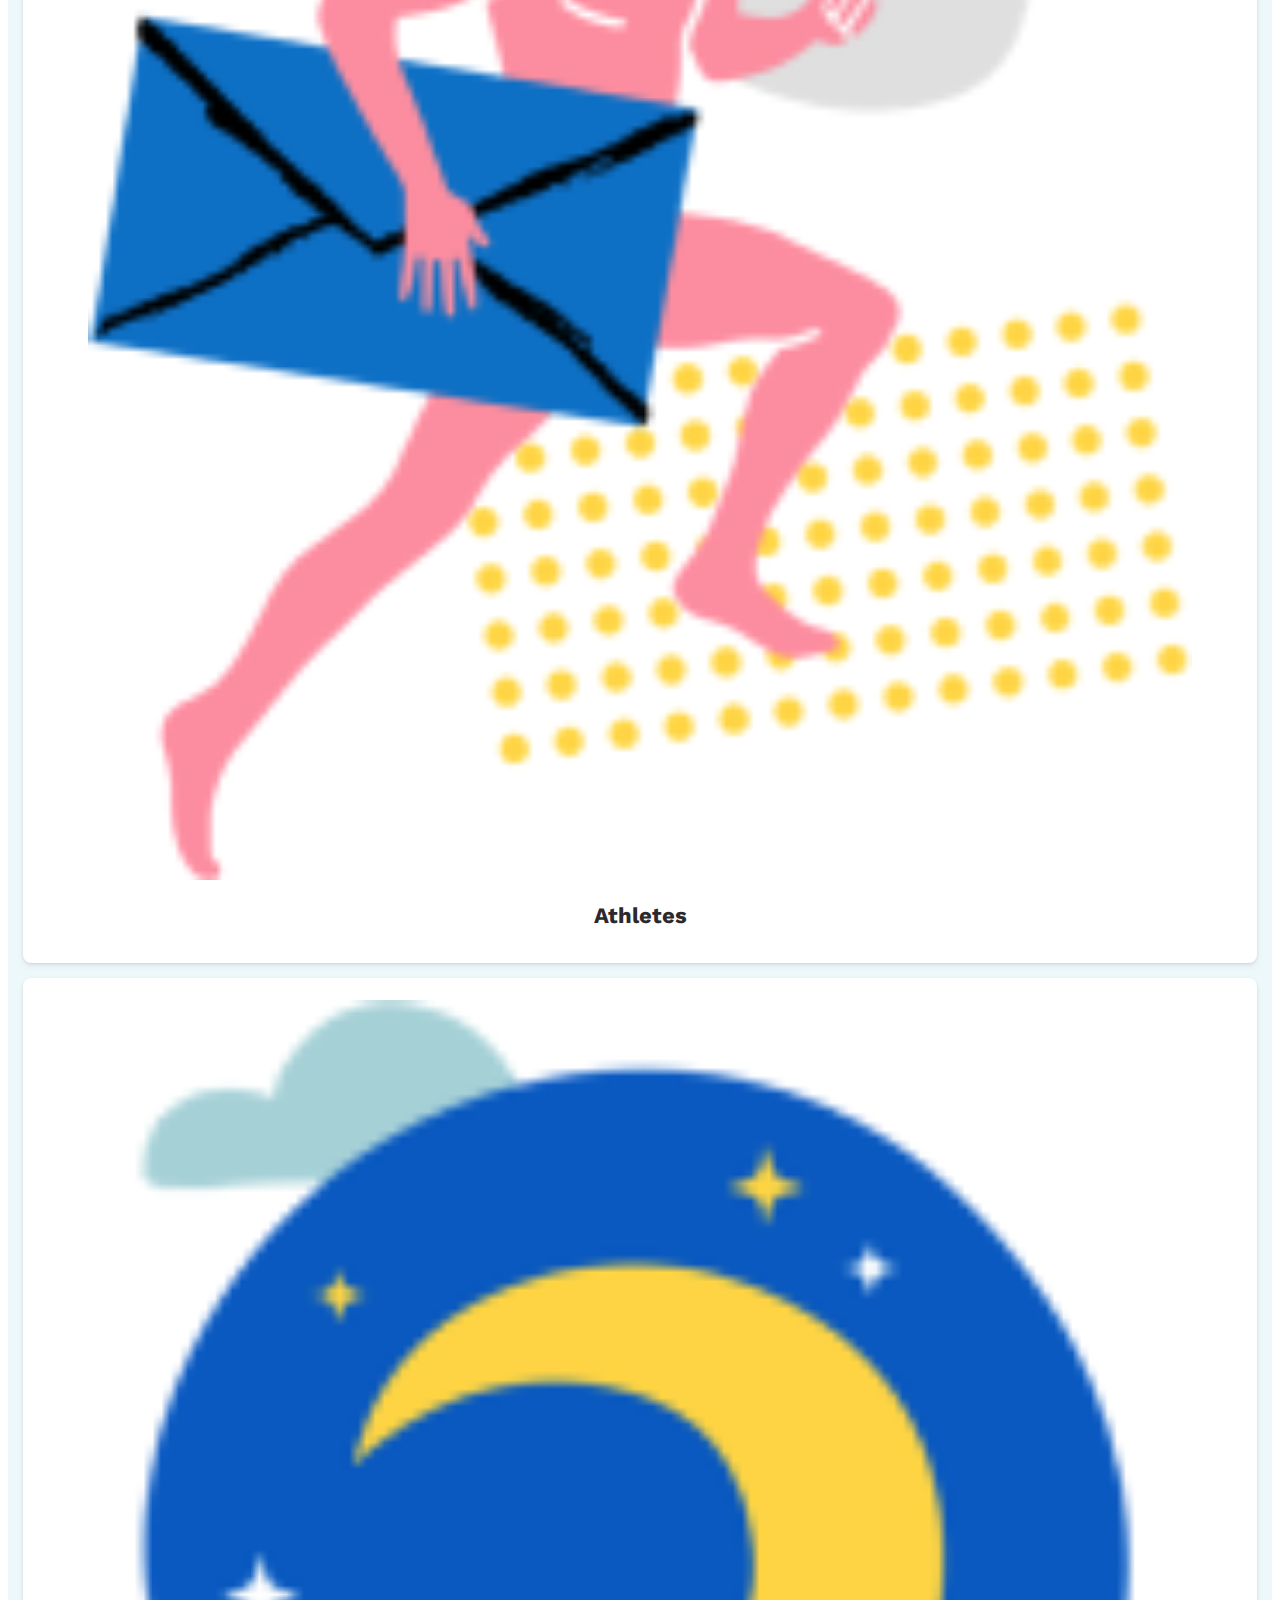
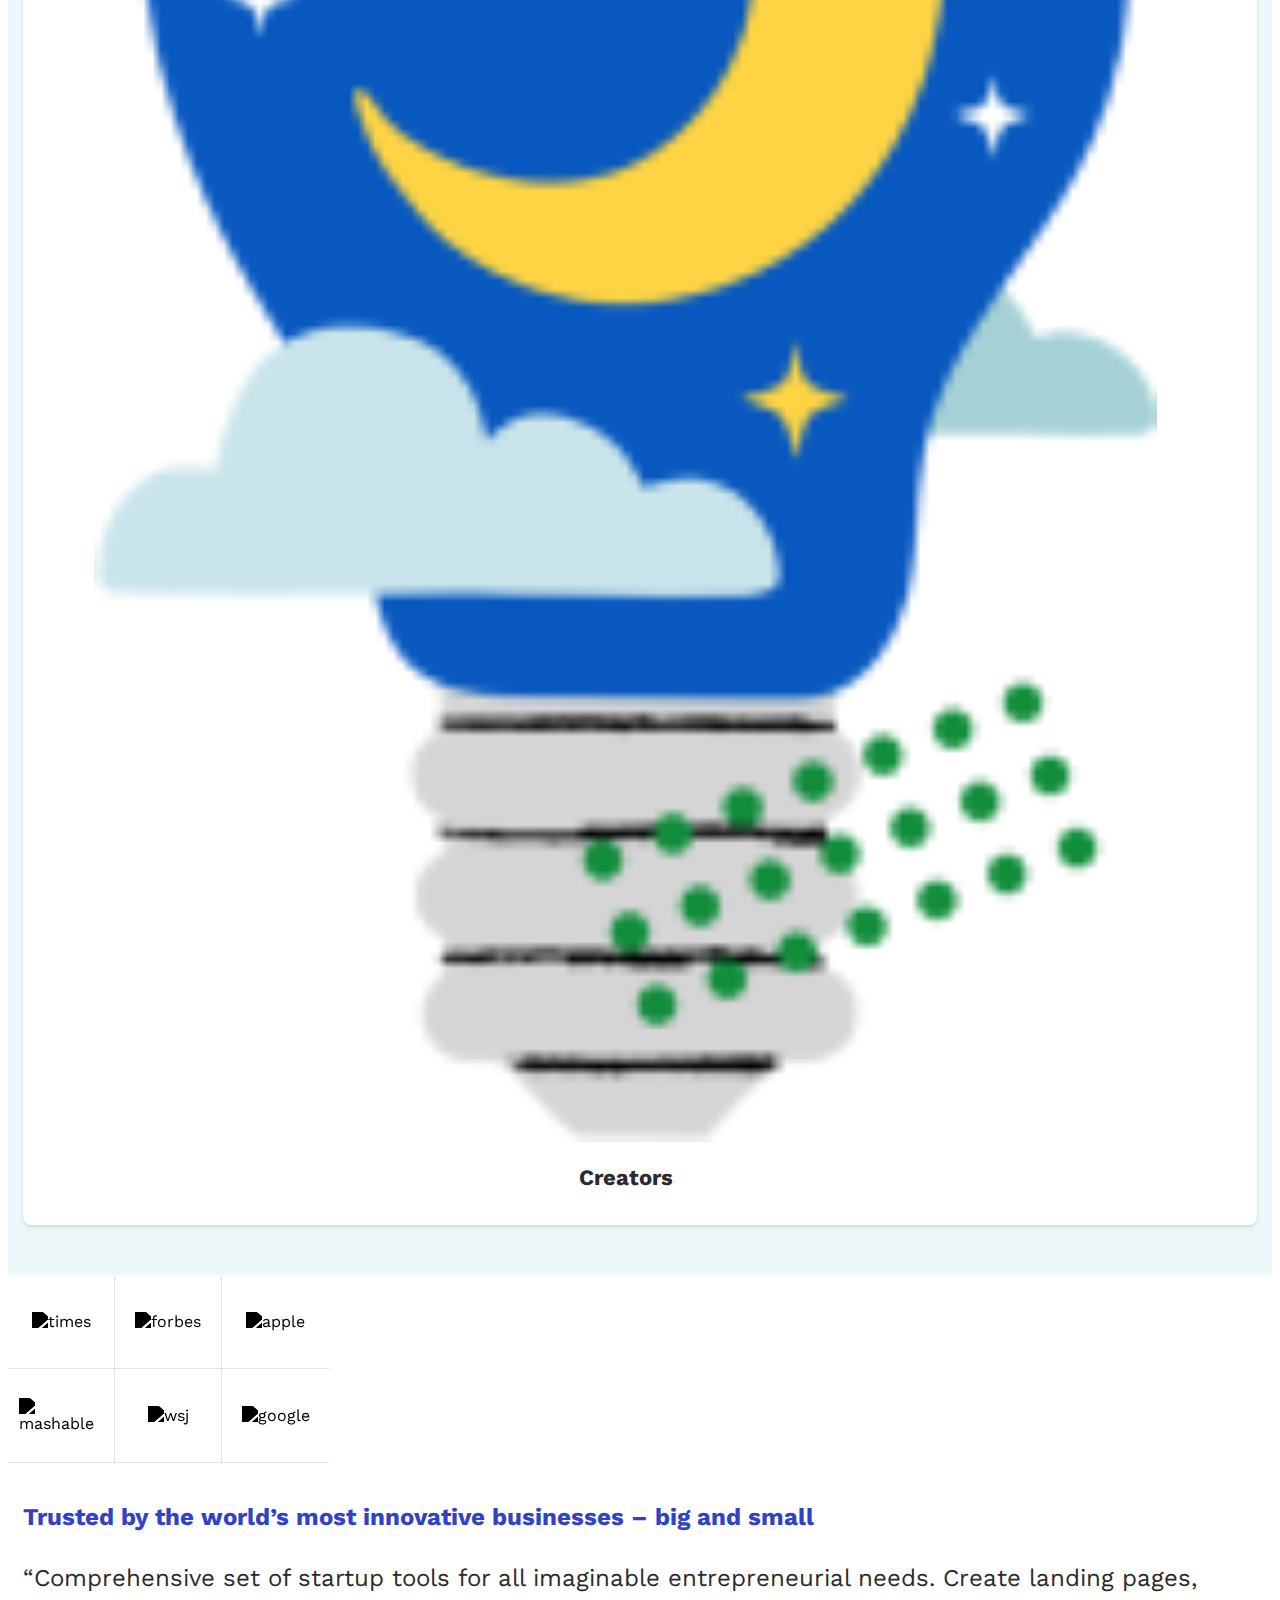
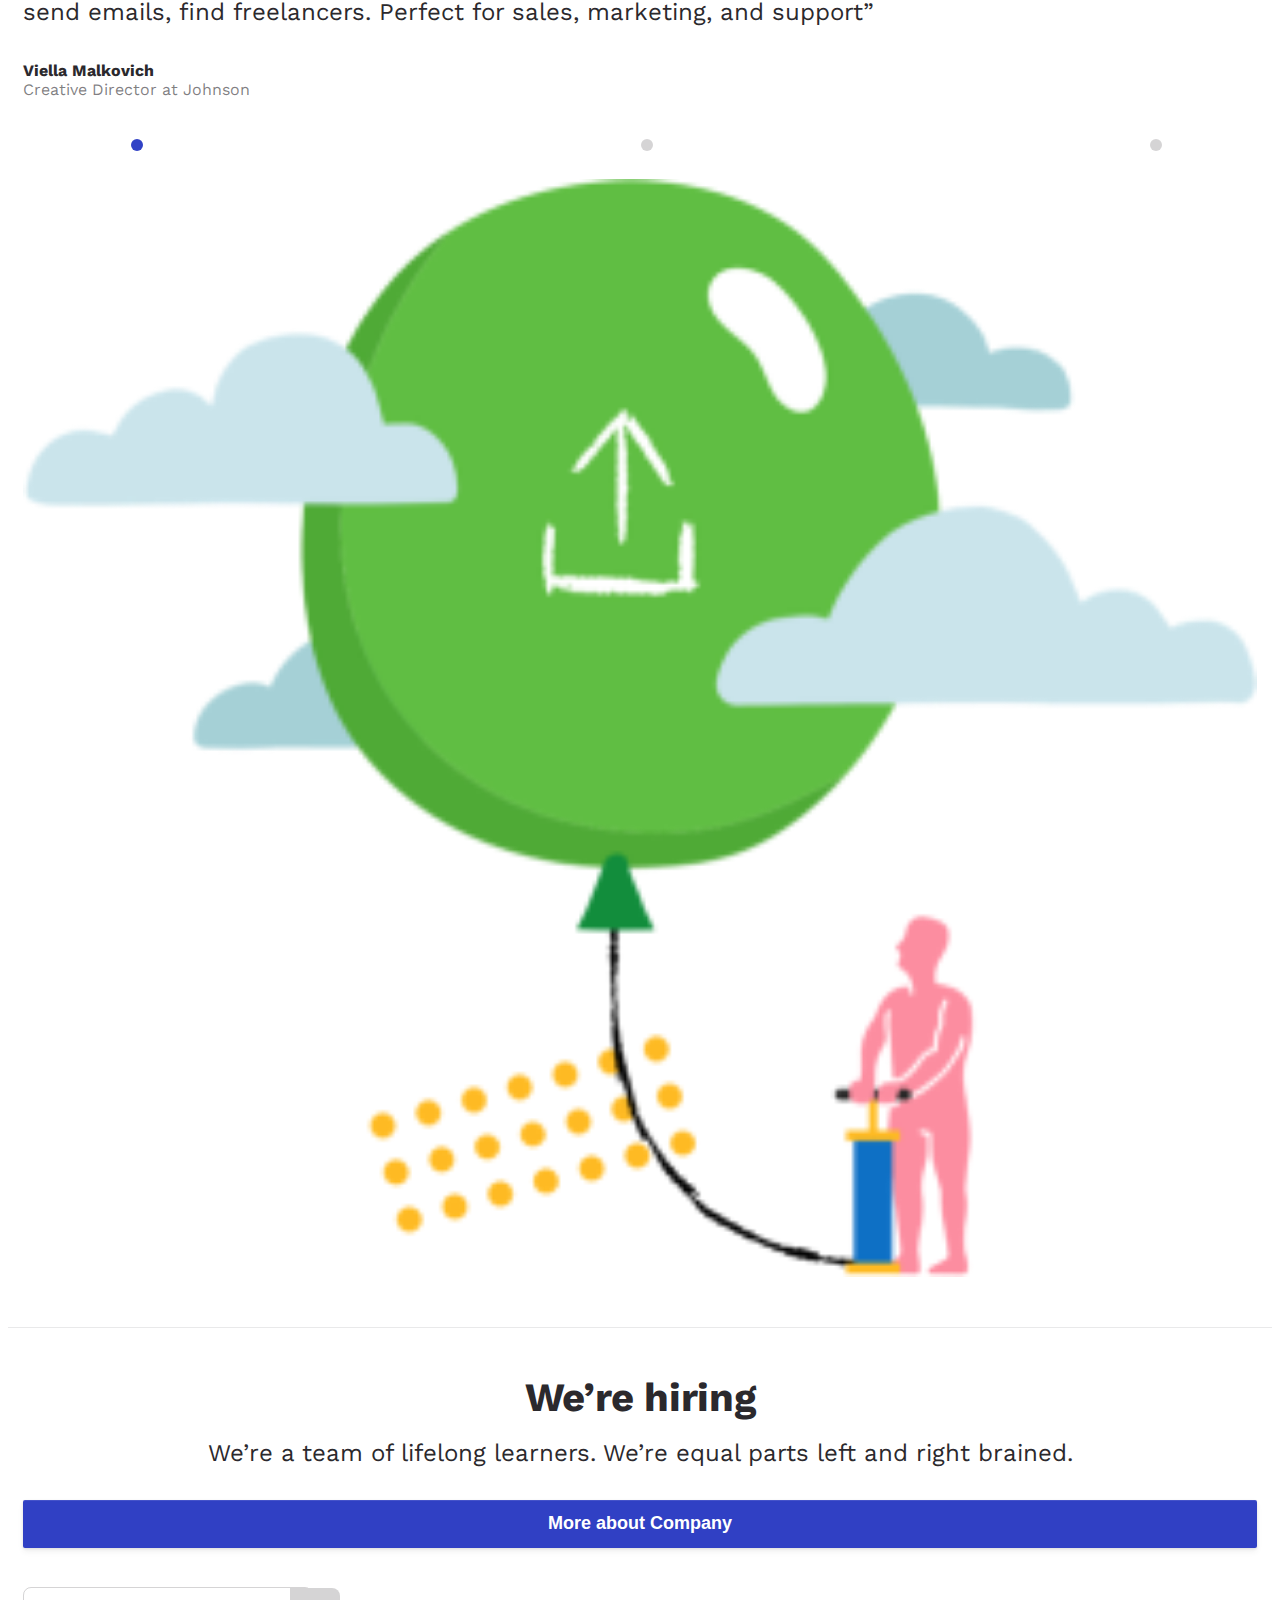
==== commit ccda84c4: "test" ====
--- a/task1/index.html
+++ b/task1/index.html
@@ -287,14 +287,84 @@
                         <span class="profile-title">Creative Director at Johnson</span>
                     </div>
                     <div class="feedback__buttons">
-                        <input class="feedback__button" type="radio" name="" id="" checked>
-                        <input class="feedback__button" type="radio" name="" id="">
-                        <input class="feedback__button" type="radio" name="" id="">
+                        <label class="label">
+                        <input class="feedback__button" type="radio" name="radiobutton" id="" checked>
+                        <span class="fake-checked"></span>
+                    </label>
+                        <label class="label">
+                            <input class="feedback__button" type="radio" name="radiobutton" id="">
+                            <span class="fake"></span>
+                        </label>
+                        <label class="label">
+                            <input class="feedback__button" type="radio" name="radiobutton" id="">
+                            <span class="fake"></span>
+                        </label>
                     </div>
                 </div>
                 <img class="feedback__image" src="img/feedback-image.png" alt="baloon">
             </div>
             <div class="footer__line  feeeback-line"></div>
+        </section>
+
+        <!--Hiring-->
+        <section class="hiring">
+            <div>
+                <h2 class="hiring-title">We’re hiring</h2>
+                <p class="hiring-description">We’re a team of lifelong learners. We’re equal parts left and right brained.</p>
+                <button class="action__button headline__buttons-btn mobile-button">More about Company</button>
+                <button class="action__button headline__buttons-btn desktop-button">More about Company</button>
+            </div>
+            <div class="jobs__mobile">
+                <div class="mobile__container">
+                    <div class="mobile__container-details"><span class="mobile-title">Front-End Developer</span><span class="mobile-location">Los Angeles / Remote</span></div>
+                    <div class="mobile-arrow"><img class="mobile-icon" src="img/arrow-right.png" alt="arrow-right"></div>
+                </div>
+                <div class="mobile__container">
+                    <div class="mobile__container-details"><span class="mobile-title">Community Manager</span><span class="mobile-location">New York / Full-Time</span></div><i class="mobile-arrow"><img class="mobile-icon" src="img/arrow-right.png" alt="arrow-right"></i></div>
+                <div class="mobile__container">
+                    <div class="mobile__container-details"><span class="mobile-title">Front-End Developer</span><span class="mobile-location">UX/UI Designer</span></div><i class="mobile-arrow"><img class="mobile-icon" src="img/arrow-right.png" alt="arrow-right"></i></div>
+            </div>
+            <div class="jobs__desktop">
+                <div class="desktop__container-details">
+                    <div class="desktop-title">Front-End Developer</div>
+                    <div class="desktop-location">Los Angeles / Remote</div>
+                    <i class="desktop-arrow">
+                        <img class="desktop-arrow__image" src="img/arrow-right.png" alt="arrow-right">
+                        <img class="desktop-arrow__hover"  src="img/Arrow2.png" alt="arrow-right">
+                    </i>
+                </div>
+                <div class="desktop__container-details">
+                    <div class="desktop-title">Community Manager</div>
+                    <div class="desktop-location">New York / Full-Time</div>
+                    <i class="desktop-arrow">
+                        <img class="desktop-arrow__image" src="img/arrow-right.png" alt="arrow-right">
+                        <img class="desktop-arrow__hover"  src="img/Arrow2.png" alt="arrow-right">
+                    </i>
+                </div>
+                <div class="desktop__container-details">
+                    <div class="desktop-title">Front-End Developer</div>
+                    <div class="desktop-location">UX/UI Designer</div>
+                    <i class="desktop-arrow">
+                        <img class="desktop-arrow__image" src="img/arrow-right.png" alt="arrow-right">
+                        <img class="desktop-arrow__hover"  src="img/Arrow2.png" alt="arrow-right">
+                    </i>
+                </div>
+            </div>
+        </section>
+
+        <!--Order-->
+
+        <section class="order">
+            <img class="order__illustration" src="img/order-image.png" alt="">
+            <div class="order__details">
+                <h3 class="order__title">Start your free trial.</h3>
+                <p class="order__text">Get notified about company updates, news and blog posts. We hate spam.</p>
+                <form class="order__form">
+                    <input class="order__email" type="email" placeholder="Enter your email">
+                    <button class="action__button order__button">Get Started</button>
+                </form>
+                <p class="order__terms">Free 14-day trial · Easy setup · Cancel any time. Check out <a class="order__terms-link" href="#">Terms of Use.</a></p>
+            </div>
         </section>
 
         <!--Footer-->
--- a/task1/styles.css
+++ b/task1/styles.css
@@ -35,53 +35,7 @@
   display: none;
 }
 
-@media screen and (min-width: 1400px) {
-  .top-section {
-    background-color: #F3C6BD;
-    padding-top: 39px;
-  }
-  .navigation {
-    display: block;
-    margin-top: 7px;
-    margin-left: 335px;
-    margin-right: 75px;
-  }
-  .header {
-    width: 1140px;
-    height: 62px;
-    margin: auto;
-    display: flex;
-    background-color: #F3C6BD;
-  }
-  .header__button {
-    display: block;
-  }
-  .logo__description {
-    margin-left: 15px;
-    line-height: 25px;
-    font-size: 18px;
-    color: #2B292D;
-  }
-  .header__button {
-    display: block;
-  }
-  .logo__name {
-    font-weight: 700;
-    font-size: 20px;
-    line-height: 25px;
-    color: #2B292D;
-  }
-  .logo__image {
-    margin-right: 15px;
-    width: 60px;
-    height: 60px;
-  }
-  .header__menu-button {
-    display: none;
-  }
-}
 .navigation__item {
-  color: #2B292D;
   text-decoration: none;
   line-height: 25px;
   font-size: 18px;
@@ -119,7 +73,6 @@
   font-weight: 700;
   font-size: 20px;
   line-height: 60px;
-  color: #2B292D;
 }
 
 .logo__description {
@@ -144,6 +97,53 @@
   box-shadow: 0px 1px 3px rgba(0, 0, 0, 0.1), 0px 4px 6px rgba(0, 0, 0, 0.05), inset 0px 1px 0px rgba(255, 255, 255, 0.1);
 }
 
+@media screen and (min-width: 1400px) {
+  .top-section {
+    background-color: #F3C6BD;
+    padding-top: 39px;
+  }
+  .navigation {
+    display: block;
+    margin-top: 7px;
+    margin-left: 335px;
+    margin-right: 75px;
+  }
+  .header {
+    width: 1140px;
+    height: 62px;
+    margin: auto;
+    display: flex;
+    background-color: #F3C6BD;
+  }
+  .header__button {
+    display: block;
+  }
+  .logo__text {
+    width: 222px;
+  }
+  .logo__description {
+    display: flex;
+    height: 25px;
+    line-height: 25px;
+    font-size: 18px;
+  }
+  .header__button {
+    display: block;
+  }
+  .logo__name {
+    font-weight: 700;
+    font-size: 20px;
+    line-height: 25px;
+  }
+  .logo__image {
+    margin-right: 15px;
+    width: 60px;
+    height: 60px;
+  }
+  .header__menu-button {
+    display: none;
+  }
+}
 .footer {
   margin-top: auto;
   display: flex;
@@ -304,7 +304,6 @@
   font-weight: 700;
   font-size: 22px;
   line-height: 28px;
-  color: #2B292D;
   margin: 0;
 }
 
@@ -339,7 +338,6 @@
   font-size: 20px;
   line-height: 25px;
   text-align: center;
-  color: #2B292D;
   margin-top: 20px;
 }
 
@@ -381,7 +379,6 @@
   font-size: 50px;
   line-height: 50px;
   letter-spacing: -0.3125px;
-  color: #2B292D;
 }
 
 .headline__description {
@@ -389,7 +386,6 @@
   margin-bottom: 0px;
   font-size: 24px;
   line-height: 34px;
-  color: #2B292D;
 }
 
 .headline__buttons {
@@ -436,7 +432,6 @@
     font-size: 80px;
     line-height: 78px;
     letter-spacing: -0.5px;
-    color: #2B292D;
   }
   .headline__description {
     margin-top: 34px;
@@ -445,7 +440,6 @@
     width: 456px;
     font-size: 24px;
     line-height: 34px;
-    color: #2B292D;
   }
   .headline__buttons {
     margin-top: 58px;
@@ -486,10 +480,8 @@
 .article__title {
   font-weight: 700;
   margin: 0;
-  color: #2B292D;
 }
 .article__text {
-  color: #2B292D;
   margin: 0;
 }
 .article:last-child {
@@ -600,7 +592,6 @@
 .features__description {
   font-size: 24px;
   line-height: 34px;
-  color: #2B292D;
   width: 461px;
   margin-top: 30px;
   margin-bottom: 0px;
@@ -627,7 +618,6 @@
   font-size: 18px;
   line-height: 26px;
   padding-bottom: 20px;
-  color: #2B292D;
   border-bottom: 3px solid #3142C6;
 }
 
@@ -704,7 +694,6 @@
 .team__description {
   font-size: 24px;
   line-height: 34px;
-  color: #2B292D;
   width: 100%;
   margin-top: 18px;
   margin-bottom: 0px;
@@ -721,7 +710,6 @@
 .feedback__text {
   font-size: 20px;
   line-height: 28px;
-  color: #2B292D;
   padding: 30px 20px 26px 20px;
   margin: 0;
   width: 100%;
@@ -797,7 +785,6 @@
   .team__description {
     font-size: 24px;
     line-height: 34px;
-    color: #2B292D;
     width: 461px;
     margin-top: 30px;
     margin-bottom: 0px;
@@ -825,7 +812,6 @@
   .feedback__text {
     font-size: 20px;
     line-height: 28px;
-    color: #2B292D;
     padding: 30px 30px 26px 30px;
     margin: 0;
   }
@@ -874,7 +860,6 @@
   font-size: 40px;
   line-height: 40px;
   letter-spacing: -0.357143px;
-  color: #2B292D;
 }
 
 .tip__description {
@@ -883,7 +868,6 @@
   font-weight: 400;
   font-size: 24px;
   line-height: 34px;
-  color: #2B292D;
 }
 
 .tip__image {
@@ -937,7 +921,6 @@
   font-size: 40px;
   line-height: 40px;
   letter-spacing: -0.357143px;
-  color: #2B292D;
 }
 
 .communication__description {
@@ -945,7 +928,6 @@
   margin-top: 18px;
   font-size: 24px;
   line-height: 34px;
-  color: #2B292D;
 }
 
 .communication__button {
@@ -984,7 +966,6 @@
   margin-top: 33px;
   font-size: 18px;
   line-height: 26px;
-  color: #2B292D;
 }
 
 .communication__subscriptions:last-child {
@@ -1022,7 +1003,6 @@
     font-size: 56px;
     line-height: 56px;
     letter-spacing: -0.5px;
-    color: #2B292D;
     margin-top: 24px;
   }
   .communication__description {
@@ -1080,7 +1060,6 @@
   font-size: 22px;
   line-height: 34px;
   text-align: center;
-  color: #2B292D;
   margin: 0px;
 }
 
@@ -1092,7 +1071,6 @@
   line-height: 40px;
   text-align: center;
   letter-spacing: -0.357143px;
-  color: #2B292D;
 }
 @media screen and (min-width: 1400px) {
   .top-column__title {
@@ -1106,7 +1084,6 @@
   font-size: 24px;
   line-height: 34px;
   text-align: center;
-  color: #2B292D;
 }
 @media screen and (min-width: 1400px) {
   .top-column__description {
@@ -1196,7 +1173,6 @@
   font-size: 22px;
   line-height: 28px;
   text-align: center;
-  color: #2B292D;
 }
 .user-card__text-biased {
   padding-left: 25px;
@@ -1205,7 +1181,6 @@
   font-size: 22px;
   line-height: 28px;
   text-align: center;
-  color: #2B292D;
   padding-bottom: 33px;
 }
 
@@ -1242,7 +1217,6 @@
 .feedback__description {
   font-size: 24px;
   line-height: 34px;
-  color: #2B292D;
   margin-top: 29px;
   margin-bottom: 0px;
 }
@@ -1262,6 +1236,7 @@
 }
 
 .feedback__button {
+  display: none;
   background-color: #3142C5;
   height: 12px;
   width: 12px;
@@ -1269,6 +1244,26 @@
 
 .feedback__image {
   margin-top: 40px;
+}
+
+.label {
+  position: relative;
+}
+
+.fake {
+  position: absolute;
+  background-color: rgba(43, 41, 45, 0.2);
+  border-radius: 100%;
+  height: 12px;
+  width: 12px;
+}
+
+.fake-checked {
+  position: absolute;
+  background-color: #3142C6;
+  border-radius: 100%;
+  height: 12px;
+  width: 12px;
 }
 
 @media screen and (min-width: 1400px) {
@@ -1313,13 +1308,322 @@
   .feeeback-line {
     margin-top: 67px;
   }
-}
+  .fake {
+    height: 8px;
+    width: 8px;
+  }
+  .fake-checked {
+    height: 8px;
+    width: 8px;
+  }
+}
+.hiring {
+  padding: 0;
+  display: block;
+  padding: 50px 15px 35px 15px;
+}
+
+.hiring-title {
+  margin: 0;
+  font-size: 40px;
+  line-height: 40px;
+  text-align: center;
+  letter-spacing: -0.357143px;
+}
+
+.hiring-description {
+  font-weight: 400;
+  font-size: 24px;
+  line-height: 34px;
+  text-align: center;
+  color: #2B292D;
+  margin-top: 18px;
+  margin-bottom: 30px;
+}
+
+.jobs__mobile {
+  display: block;
+  margin-top: 39px;
+}
+
+.jobs__desktop {
+  display: none;
+}
+
+.mobile__container {
+  border: 1px solid rgba(43, 41, 45, 0.2);
+  border-radius: 8px;
+  display: flex;
+  height: 140px;
+  width: 290px;
+  margin-bottom: 15px;
+}
+
+.mobile__container-details {
+  display: flex;
+  flex-direction: column;
+  width: 240px;
+}
+
+.mobile-title {
+  font-weight: 700;
+  font-size: 22px;
+  line-height: 28px;
+  color: #2B292D;
+  margin: 19px 21px 0px 20px;
+  width: 199px;
+  height: 69px;
+}
+
+.mobile-location {
+  margin: 7px 21px 19px 20px;
+  width: 199px;
+  font-weight: 400;
+  font-size: 16px;
+  line-height: 22px;
+  color: #2B292D;
+  mix-blend-mode: normal;
+  opacity: 0.6;
+}
+
+.mobile-arrow {
+  display: flex;
+  flex-direction: column;
+  justify-content: center;
+  background-color: #D5D4D5;
+  width: 50px;
+  margin-left: 26px;
+  border-radius: 0px 8px 8px 0px;
+}
+
+.mobile-icon {
+  max-width: 7px;
+  max-height: 12px;
+  margin: 64px 22px 64px 21px;
+}
+
+.hiring-button {
+  padding: 0;
+  height: 48px;
+  width: 160px;
+  background-color: #3040C4;
+  font-weight: 700;
+  font-size: 18px;
+  line-height: 13px;
+  color: #FFFFFF;
+  border: none;
+  border-radius: 2px;
+  box-shadow: 0px 1px 3px rgba(0, 0, 0, 0.1), 0px 4px 6px rgba(0, 0, 0, 0.05), inset 0px 1px 0px rgba(255, 255, 255, 0.1);
+}
+
+.desktop-button {
+  display: none;
+}
+
+.mobile-button {
+  display: block;
+}
+
+@media screen and (min-width: 1400px) {
+  .jobs__desktop {
+    display: flex;
+  }
+  .jobs__mobile {
+    display: none;
+  }
+  .hiring {
+    display: flex;
+    flex-direction: column;
+    justify-content: center;
+    padding: 0;
+    padding-top: 106px;
+  }
+  .hiring-title {
+    font-weight: 700;
+    font-size: 56px;
+    line-height: 56px;
+    text-align: center;
+    letter-spacing: -0.5px;
+    color: #2B292D;
+  }
+  .hiring-description {
+    font-weight: 400;
+    font-size: 24px;
+    line-height: 34px;
+    text-align: center;
+    color: #2B292D;
+    margin-top: 20px;
+    margin-bottom: 28px;
+  }
+  .mobile-button {
+    display: none;
+  }
+  .desktop-button {
+    display: block;
+    margin-left: 577px;
+    width: 247px;
+  }
+  .jobs__desktop {
+    margin-top: 110px;
+    margin-bottom: 90px;
+    display: flex;
+    flex-direction: column;
+    align-items: center;
+  }
+  .desktop__container-details {
+    border: 1px solid rgba(43, 41, 45, 0.2);
+    border-radius: 8px;
+    width: 750px;
+    height: 81px;
+    margin-bottom: 20px;
+    display: flex;
+  }
+  .desktop__container-details:hover {
+    background-color: #3141C5;
+    box-shadow: 0px 13px 18px rgba(0, 0, 0, 0.15), 0px 11px 55px rgba(0, 0, 0, 0.07);
+    color: #FFFFFF;
+    cursor: pointer;
+  }
+  .desktop__container-details:hover .desktop-title {
+    color: #FFFFFF;
+  }
+  .desktop__container-details:hover .desktop-location {
+    color: #FFFFFF;
+    opacity: 100;
+  }
+  .desktop__container-details:hover .desktop-arrow__image {
+    display: none;
+  }
+  .desktop__container-details:hover .desktop-arrow__hover {
+    display: block;
+  }
+  .desktop-title {
+    margin: 26px 20px 26px 25px;
+    font-weight: 700;
+    font-size: 22px;
+    line-height: 28px;
+    width: 408px;
+  }
+  .desktop-location {
+    margin: 28px 33px 27px 0px;
+    width: 232px;
+    font-size: 18px;
+    line-height: 24px;
+    mix-blend-mode: normal;
+    opacity: 0.6;
+  }
+  .desktop-arrow {
+    margin: 35px 24px 34px 0px;
+    position: relative;
+  }
+  .hower-arrow {
+    position: relative;
+  }
+  .desktop-arrow__hover {
+    position: absolute;
+    right: 0px;
+    top: 1px;
+    display: none;
+  }
+  .desktop-arrow__image {
+    display: block;
+  }
+}
+.order {
+  padding: 50px 15px;
+  background-color: #F4F5F7;
+}
+@media screen and (min-width: 1400px) {
+  .order {
+    padding: 73px 0 72px 0;
+    display: flex;
+    justify-content: center;
+  }
+}
+.order__details {
+  max-width: 555px;
+}
+.order__illustration {
+  width: 200px;
+  height: 220px;
+  margin-left: 45px;
+  margin-right: 45px;
+}
+@media screen and (min-width: 1400px) {
+  .order__illustration {
+    width: 269px;
+    height: 296px;
+    margin-right: 121px;
+  }
+}
+.order__title {
+  font-weight: 700;
+  font-size: 40px;
+  line-height: 40px;
+  text-align: center;
+  letter-spacing: -0.25px;
+  margin-top: 40px;
+}
+.order__text {
+  font-size: 22px;
+  line-height: 32px;
+  margin-top: 18px;
+}
+@media screen and (min-width: 1400px) {
+  .order__form {
+    display: flex;
+    margin-top: 26px;
+  }
+}
+.order__email {
+  margin-top: 40px;
+  margin-bottom: 12px;
+  border: 1px solid rgba(43, 41, 45, 0.2);
+  border-radius: 2px;
+  height: 48px;
+  width: 100%;
+}
+.order__email::placeholder {
+  color: #2B292D;
+}
+@media screen and (min-width: 1400px) {
+  .order__email {
+    margin-top: 0;
+    flex-grow: 1;
+  }
+}
+.order__button {
+  margin-top: 12px;
+}
+@media screen and (max-width: 1399px) {
+  .order__button {
+    width: 100%;
+  }
+}
+@media screen and (min-width: 1400px) {
+  .order__button {
+    margin-top: 0;
+    margin-left: 10px;
+  }
+}
+.order__terms {
+  margin: 0;
+  margin-top: 10px;
+  font-size: 14px;
+  line-height: 22px;
+  color: rgba(43, 41, 45, 0.6);
+}
+.order__terms-link {
+  color: #3142C6;
+}
+
 * {
   box-sizing: border-box;
 }
 
 body {
   font-family: "Work Sans";
+  color: #2B292D;
 }
 
 .page {
